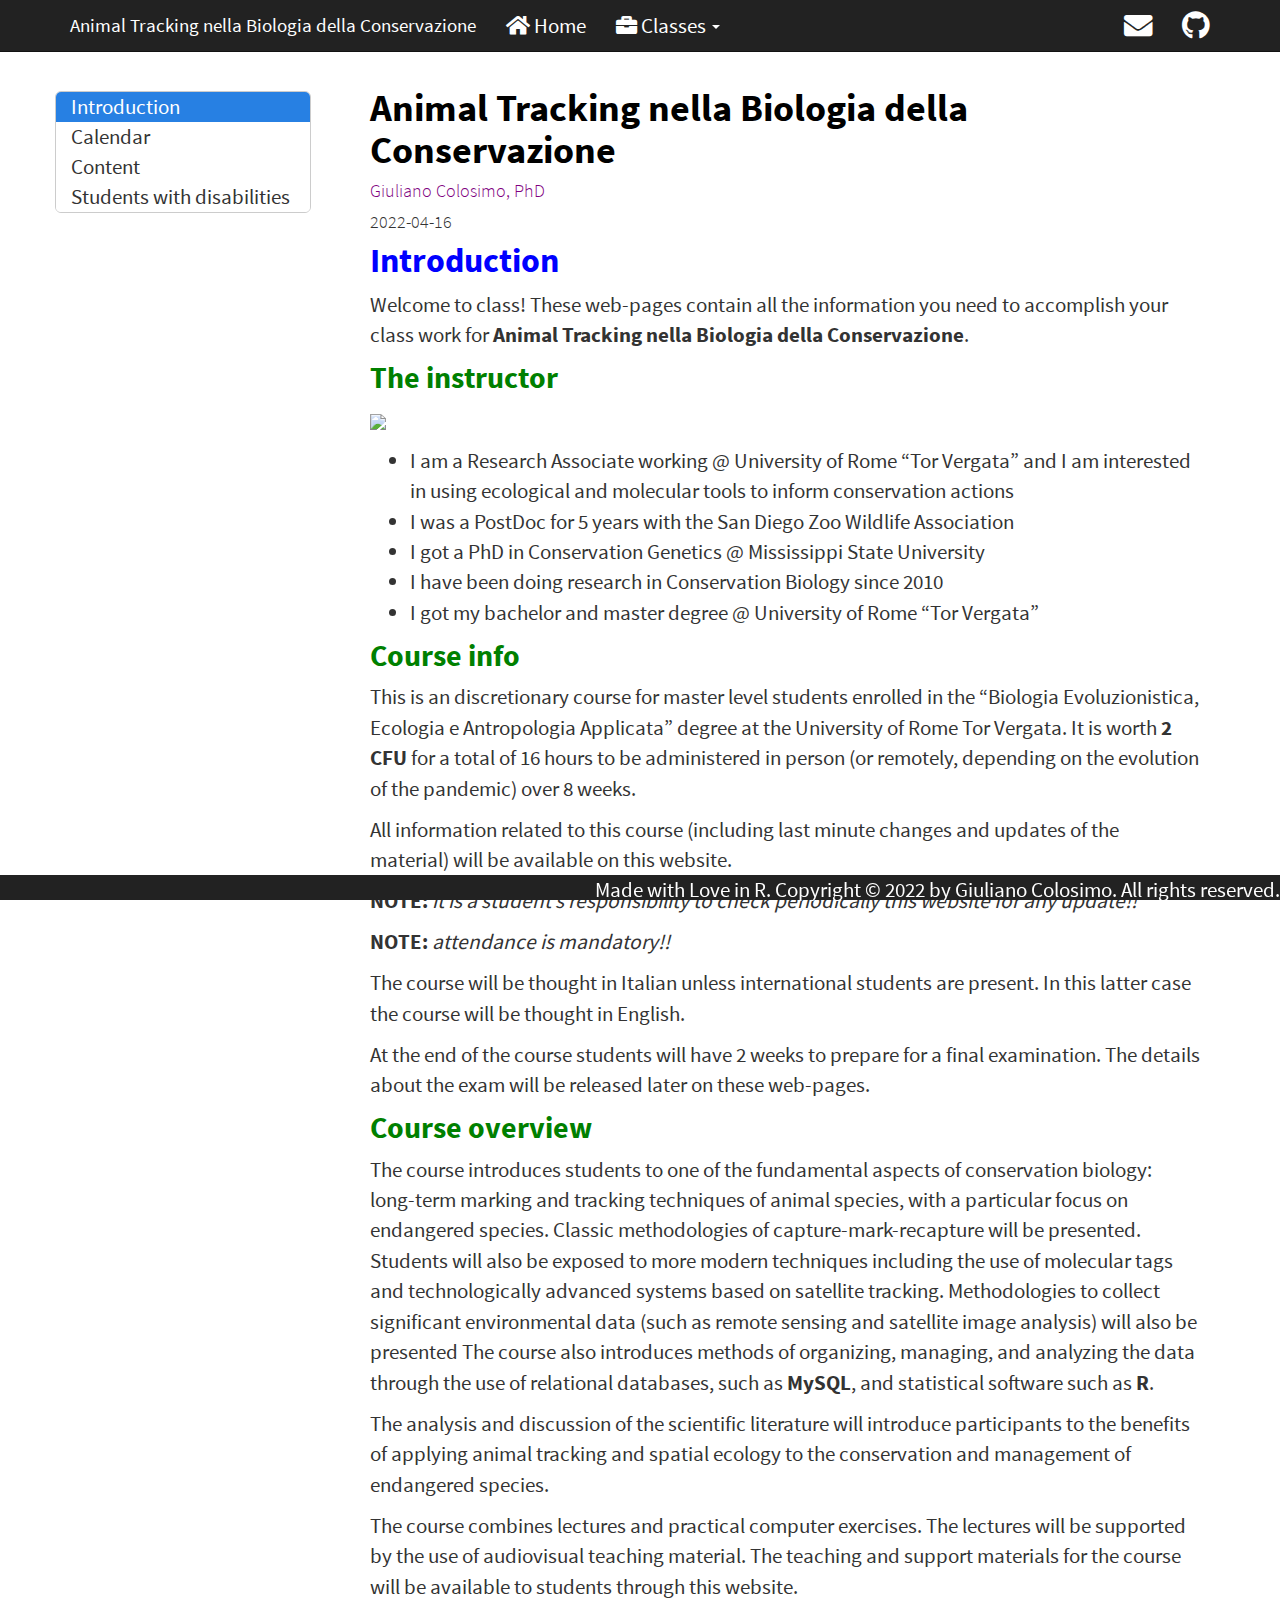
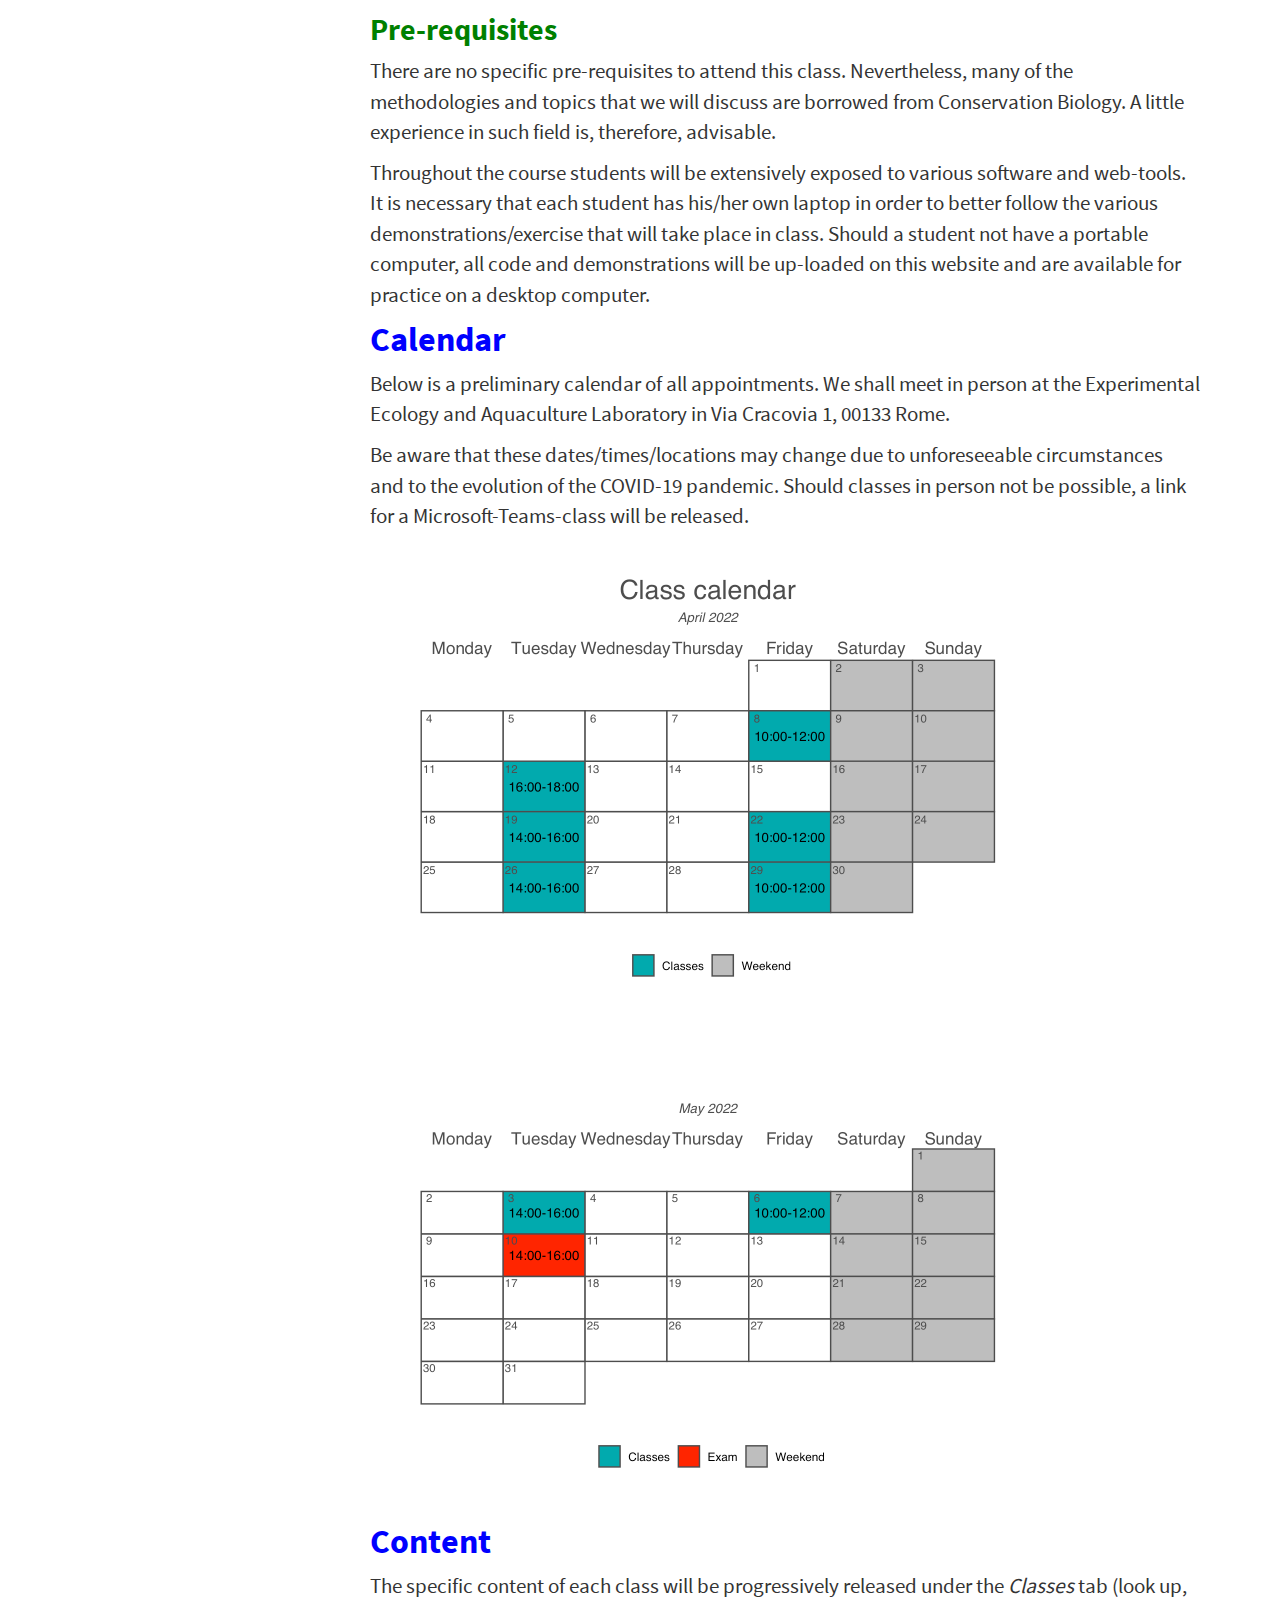
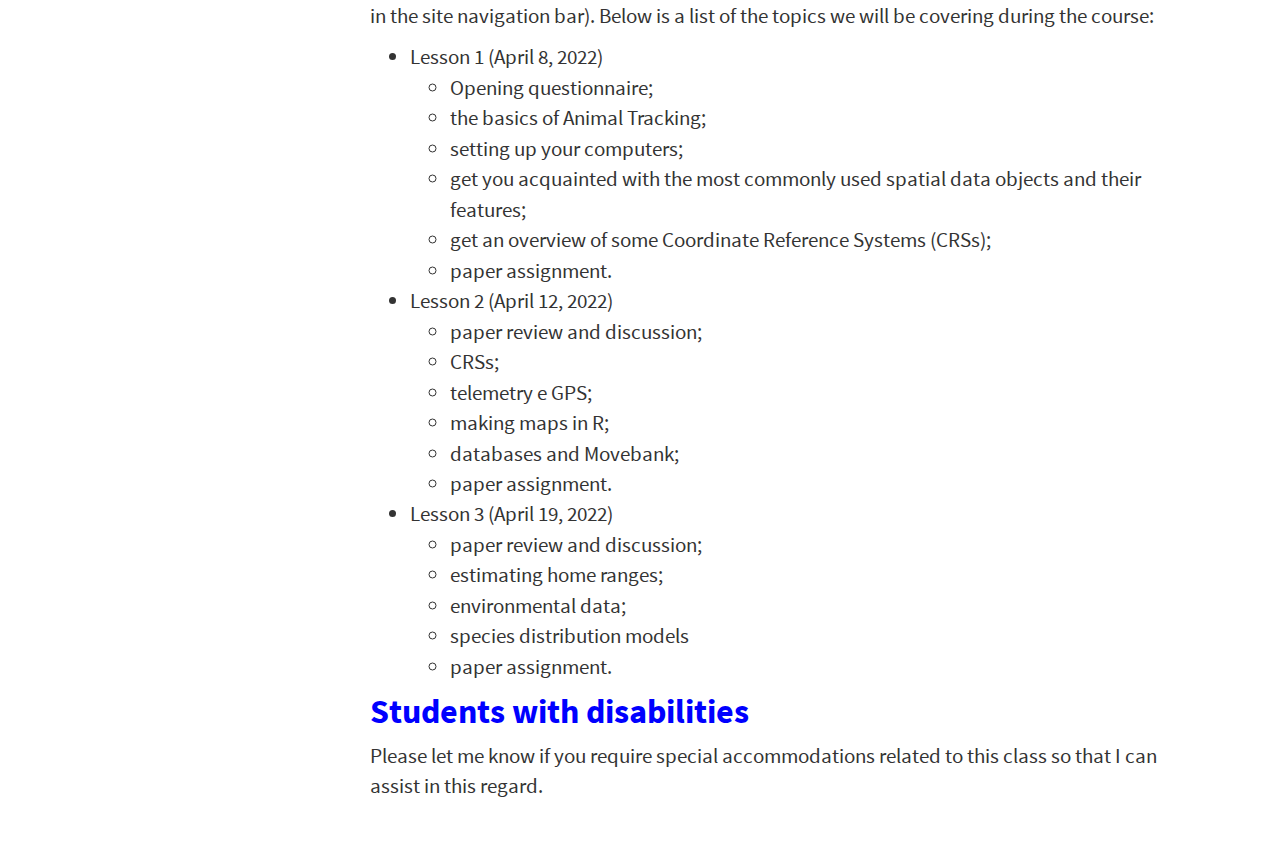
==== index.html @ e9848d5a "hopefully updated calendar" ====
<!DOCTYPE html>

<html>

<head>

<meta charset="utf-8" />
<meta name="generator" content="pandoc" />
<meta http-equiv="X-UA-Compatible" content="IE=EDGE" />


<meta name="author" content="Giuliano Colosimo, PhD" />

<meta name="date" content="2022-04-16" />

<title>Animal Tracking nella Biologia della Conservazione</title>

<script src="site_libs/header-attrs-2.11/header-attrs.js"></script>
<script src="site_libs/jquery-3.6.0/jquery-3.6.0.min.js"></script>
<meta name="viewport" content="width=device-width, initial-scale=1" />
<link href="site_libs/bootstrap-3.3.5/css/cosmo.min.css" rel="stylesheet" />
<script src="site_libs/bootstrap-3.3.5/js/bootstrap.min.js"></script>
<script src="site_libs/bootstrap-3.3.5/shim/html5shiv.min.js"></script>
<script src="site_libs/bootstrap-3.3.5/shim/respond.min.js"></script>
<style>h1 {font-size: 34px;}
       h1.title {font-size: 38px;}
       h2 {font-size: 30px;}
       h3 {font-size: 24px;}
       h4 {font-size: 18px;}
       h5 {font-size: 16px;}
       h6 {font-size: 12px;}
       code {color: inherit; background-color: rgba(0, 0, 0, 0.04);}
       pre:not([class]) { background-color: white }</style>
<script src="site_libs/jqueryui-1.11.4/jquery-ui.min.js"></script>
<link href="site_libs/tocify-1.9.1/jquery.tocify.css" rel="stylesheet" />
<script src="site_libs/tocify-1.9.1/jquery.tocify.js"></script>
<script src="site_libs/navigation-1.1/tabsets.js"></script>
<link href="site_libs/highlightjs-9.12.0/textmate.css" rel="stylesheet" />
<script src="site_libs/highlightjs-9.12.0/highlight.js"></script>
<link href="site_libs/font-awesome-5.1.0/css/all.css" rel="stylesheet" />
<link href="site_libs/font-awesome-5.1.0/css/v4-shims.css" rel="stylesheet" />

<style type="text/css">
  code{white-space: pre-wrap;}
  span.smallcaps{font-variant: small-caps;}
  span.underline{text-decoration: underline;}
  div.column{display: inline-block; vertical-align: top; width: 50%;}
  div.hanging-indent{margin-left: 1.5em; text-indent: -1.5em;}
  ul.task-list{list-style: none;}
    </style>

<style type="text/css">code{white-space: pre;}</style>
<script type="text/javascript">
if (window.hljs) {
  hljs.configure({languages: []});
  hljs.initHighlightingOnLoad();
  if (document.readyState && document.readyState === "complete") {
    window.setTimeout(function() { hljs.initHighlighting(); }, 0);
  }
}
</script>





<link rel="stylesheet" href="styles.css" type="text/css" />



<style type = "text/css">
.main-container {
  max-width: 940px;
  margin-left: auto;
  margin-right: auto;
}
img {
  max-width:100%;
}
.tabbed-pane {
  padding-top: 12px;
}
.html-widget {
  margin-bottom: 20px;
}
button.code-folding-btn:focus {
  outline: none;
}
summary {
  display: list-item;
}
pre code {
  padding: 0;
}
</style>


<style type="text/css">
.dropdown-submenu {
  position: relative;
}
.dropdown-submenu>.dropdown-menu {
  top: 0;
  left: 100%;
  margin-top: -6px;
  margin-left: -1px;
  border-radius: 0 6px 6px 6px;
}
.dropdown-submenu:hover>.dropdown-menu {
  display: block;
}
.dropdown-submenu>a:after {
  display: block;
  content: " ";
  float: right;
  width: 0;
  height: 0;
  border-color: transparent;
  border-style: solid;
  border-width: 5px 0 5px 5px;
  border-left-color: #cccccc;
  margin-top: 5px;
  margin-right: -10px;
}
.dropdown-submenu:hover>a:after {
  border-left-color: #adb5bd;
}
.dropdown-submenu.pull-left {
  float: none;
}
.dropdown-submenu.pull-left>.dropdown-menu {
  left: -100%;
  margin-left: 10px;
  border-radius: 6px 0 6px 6px;
}
</style>

<script type="text/javascript">
// manage active state of menu based on current page
$(document).ready(function () {
  // active menu anchor
  href = window.location.pathname
  href = href.substr(href.lastIndexOf('/') + 1)
  if (href === "")
    href = "index.html";
  var menuAnchor = $('a[href="' + href + '"]');

  // mark it active
  menuAnchor.tab('show');

  // if it's got a parent navbar menu mark it active as well
  menuAnchor.closest('li.dropdown').addClass('active');

  // Navbar adjustments
  var navHeight = $(".navbar").first().height() + 15;
  var style = document.createElement('style');
  var pt = "padding-top: " + navHeight + "px; ";
  var mt = "margin-top: -" + navHeight + "px; ";
  var css = "";
  // offset scroll position for anchor links (for fixed navbar)
  for (var i = 1; i <= 6; i++) {
    css += ".section h" + i + "{ " + pt + mt + "}\n";
  }
  style.innerHTML = "body {" + pt + "padding-bottom: 40px; }\n" + css;
  document.head.appendChild(style);
});
</script>

<!-- tabsets -->

<style type="text/css">
.tabset-dropdown > .nav-tabs {
  display: inline-table;
  max-height: 500px;
  min-height: 44px;
  overflow-y: auto;
  border: 1px solid #ddd;
  border-radius: 4px;
}

.tabset-dropdown > .nav-tabs > li.active:before {
  content: "";
  font-family: 'Glyphicons Halflings';
  display: inline-block;
  padding: 10px;
  border-right: 1px solid #ddd;
}

.tabset-dropdown > .nav-tabs.nav-tabs-open > li.active:before {
  content: "&#xe258;";
  border: none;
}

.tabset-dropdown > .nav-tabs.nav-tabs-open:before {
  content: "";
  font-family: 'Glyphicons Halflings';
  display: inline-block;
  padding: 10px;
  border-right: 1px solid #ddd;
}

.tabset-dropdown > .nav-tabs > li.active {
  display: block;
}

.tabset-dropdown > .nav-tabs > li > a,
.tabset-dropdown > .nav-tabs > li > a:focus,
.tabset-dropdown > .nav-tabs > li > a:hover {
  border: none;
  display: inline-block;
  border-radius: 4px;
  background-color: transparent;
}

.tabset-dropdown > .nav-tabs.nav-tabs-open > li {
  display: block;
  float: none;
}

.tabset-dropdown > .nav-tabs > li {
  display: none;
}
</style>

<!-- code folding -->



<style type="text/css">

#TOC {
  margin: 25px 0px 20px 0px;
}
@media (max-width: 768px) {
#TOC {
  position: relative;
  width: 100%;
}
}

@media print {
.toc-content {
  /* see https://github.com/w3c/csswg-drafts/issues/4434 */
  float: right;
}
}

.toc-content {
  padding-left: 30px;
  padding-right: 40px;
}

div.main-container {
  max-width: 1200px;
}

div.tocify {
  width: 20%;
  max-width: 260px;
  max-height: 85%;
}

@media (min-width: 768px) and (max-width: 991px) {
  div.tocify {
    width: 25%;
  }
}

@media (max-width: 767px) {
  div.tocify {
    width: 100%;
    max-width: none;
  }
}

.tocify ul, .tocify li {
  line-height: 20px;
}

.tocify-subheader .tocify-item {
  font-size: 0.90em;
}

.tocify .list-group-item {
  border-radius: 0px;
}


</style>



</head>

<body>


<div class="container-fluid main-container">


<!-- setup 3col/9col grid for toc_float and main content  -->
<div class="row">
<div class="col-xs-12 col-sm-4 col-md-3">
<div id="TOC" class="tocify">
</div>
</div>

<div class="toc-content col-xs-12 col-sm-8 col-md-9">




<div class="navbar navbar-default  navbar-fixed-top" role="navigation">
  <div class="container">
    <div class="navbar-header">
      <button type="button" class="navbar-toggle collapsed" data-toggle="collapse" data-target="#navbar">
        <span class="icon-bar"></span>
        <span class="icon-bar"></span>
        <span class="icon-bar"></span>
      </button>
      <a class="navbar-brand" href="index.html">Animal Tracking nella Biologia della Conservazione</a>
    </div>
    <div id="navbar" class="navbar-collapse collapse">
      <ul class="nav navbar-nav">
        <li>
  <a href="https://giulianocolosimo.github.io/anmtbc_2022/">
    <span class="fa fa-home"></span>
     
    Home
  </a>
</li>
<li class="dropdown">
  <a href="#" class="dropdown-toggle" data-toggle="dropdown" role="button" aria-expanded="false">
    <span class="fa fa-briefcase"></span>
     
    Classes
     
    <span class="caret"></span>
  </a>
  <ul class="dropdown-menu" role="menu">
    <li>
      <a href="./slides/lesson_1/lesson_1.html">Lesson 1</a>
    </li>
    <li>
      <a href="./slides/lesson_2/lesson_2.html">Lesson 2</a>
    </li>
    <li class="dropdown-header">Lesson 3</li>
  </ul>
</li>
      </ul>
      <ul class="nav navbar-nav navbar-right">
        <li>
  <a href="mailto:&lt;giuliano.colosimo@uniroma2.it&gt;">
    <span class="fa fa-envelope fa-lg"></span>
     
  </a>
</li>
<li>
  <a href="http://github.com/GiulianoColosimo/">
    <span class="fa fa-github fa-lg"></span>
     
  </a>
</li>
      </ul>
    </div><!--/.nav-collapse -->
  </div><!--/.container -->
</div><!--/.navbar -->

<div id="header">



<h1 class="title toc-ignore">Animal Tracking nella Biologia della Conservazione</h1>
<h4 class="author">Giuliano Colosimo, PhD</h4>
<h4 class="date">2022-04-16</h4>

</div>


<div id="introduction" class="section level1">
<h1>Introduction</h1>
<p>Welcome to class! These web-pages contain all the information you need to accomplish your class work for <strong>Animal Tracking nella Biologia della Conservazione</strong>.</p>
<div id="the-instructor" class="section level2">
<h2>The instructor</h2>
<p><img src="figures/0_1_myself.png" /></p>
<ul>
<li>I am a Research Associate working @ University of Rome “Tor Vergata” and I am interested in using ecological and molecular tools to inform conservation actions</li>
<li>I was a PostDoc for 5 years with the San Diego Zoo Wildlife Association</li>
<li>I got a PhD in Conservation Genetics @ Mississippi State University</li>
<li>I have been doing research in Conservation Biology since 2010</li>
<li>I got my bachelor and master degree @ University of Rome “Tor Vergata”</li>
</ul>
</div>
<div id="course-info" class="section level2">
<h2>Course info</h2>
<p>This is an discretionary course for master level students enrolled in the “Biologia Evoluzionistica, Ecologia e Antropologia Applicata” degree at the University of Rome Tor Vergata. It is worth <strong>2 CFU</strong> for a total of 16 hours to be administered in person (or remotely, depending on the evolution of the pandemic) over 8 weeks.</p>
<p>All information related to this course (including last minute changes and updates of the material) will be available on this website.</p>
<p><strong>NOTE:</strong> <em>it is a student’s responsibility to check periodically this website for any update!!</em></p>
<p><strong>NOTE:</strong> <em>attendance is mandatory!!</em></p>
<p>The course will be thought in Italian unless international students are present. In this latter case the course will be thought in English.</p>
<p>At the end of the course students will have 2 weeks to prepare for a final examination. The details about the exam will be released later on these web-pages.</p>
</div>
<div id="course-overview" class="section level2">
<h2>Course overview</h2>
<p>The course introduces students to one of the fundamental aspects of conservation biology: long-term marking and tracking techniques of animal species, with a particular focus on endangered species. Classic methodologies of capture-mark-recapture will be presented. Students will also be exposed to more modern techniques including the use of molecular tags and technologically advanced systems based on satellite tracking. Methodologies to collect significant environmental data (such as remote sensing and satellite image analysis) will also be presented The course also introduces methods of organizing, managing, and analyzing the data through the use of relational databases, such as <strong>MySQL</strong>, and statistical software such as <strong>R</strong>.</p>
<p>The analysis and discussion of the scientific literature will introduce participants to the benefits of applying animal tracking and spatial ecology to the conservation and management of endangered species.</p>
<p>The course combines lectures and practical computer exercises. The lectures will be supported by the use of audiovisual teaching material. The teaching and support materials for the course will be available to students through this website.</p>
</div>
<div id="pre-requisites" class="section level2">
<h2>Pre-requisites</h2>
<p>There are no specific pre-requisites to attend this class. Nevertheless, many of the methodologies and topics that we will discuss are borrowed from Conservation Biology. A little experience in such field is, therefore, advisable.</p>
<p>Throughout the course students will be extensively exposed to various software and web-tools. It is necessary that each student has his/her own laptop in order to better follow the various demonstrations/exercise that will take place in class. Should a student not have a portable computer, all code and demonstrations will be up-loaded on this website and are available for practice on a desktop computer.</p>
</div>
</div>
<div id="calendar" class="section level1">
<h1>Calendar</h1>
<p>Below is a preliminary calendar of all appointments. We shall meet in person at the Experimental Ecology and Aquaculture Laboratory in Via Cracovia 1, 00133 Rome.</p>
<p>Be aware that these dates/times/locations may change due to unforeseeable circumstances and to the evolution of the COVID-19 pandemic. Should classes in person not be possible, a link for a Microsoft-Teams-class will be released.</p>
<p><img src="index_files/figure-html/calendar_1-1.png" width="672" /></p>
<p><img src="index_files/figure-html/calendar_2-1.png" width="672" /></p>
</div>
<div id="content" class="section level1">
<h1>Content</h1>
<p>The specific content of each class will be progressively released under the <em>Classes</em> tab (look up, in the site navigation bar). Below is a list of the topics we will be covering during the course:</p>
<ul>
<li>Lesson 1 (April 8, 2022)
<ul>
<li>Opening questionnaire;</li>
<li>the basics of Animal Tracking;</li>
<li>setting up your computers;</li>
<li>get you acquainted with the most commonly used spatial data objects and their features;</li>
<li>get an overview of some Coordinate Reference Systems (CRSs);</li>
<li>paper assignment.</li>
</ul></li>
<li>Lesson 2 (April 12, 2022)
<ul>
<li>paper review and discussion;</li>
<li>CRSs;</li>
<li>telemetry e GPS;</li>
<li>making maps in R;</li>
<li>databases and Movebank;</li>
<li>paper assignment.</li>
</ul></li>
<li>Lesson 3 (April 19, 2022)
<ul>
<li>paper review and discussion;</li>
<li>estimating home ranges;</li>
<li>environmental data;</li>
<li>species distribution models</li>
<li>paper assignment.</li>
</ul></li>
</ul>
</div>
<div id="students-with-disabilities" class="section level1">
<h1>Students with disabilities</h1>
<p>Please let me know if you require special accommodations related to this class so that I can assist in this regard.</p>
</div>

<div class="footer">
      <p>Made with Love in R. Copyright &copy; 2022 by Giuliano Colosimo. All rights reserved.</p> 
</div>


</div>
</div>

</div>

<script>

// add bootstrap table styles to pandoc tables
function bootstrapStylePandocTables() {
  $('tr.odd').parent('tbody').parent('table').addClass('table table-condensed');
}
$(document).ready(function () {
  bootstrapStylePandocTables();
});


</script>

<!-- tabsets -->

<script>
$(document).ready(function () {
  window.buildTabsets("TOC");
});

$(document).ready(function () {
  $('.tabset-dropdown > .nav-tabs > li').click(function () {
    $(this).parent().toggleClass('nav-tabs-open');
  });
});
</script>

<!-- code folding -->

<script>
$(document).ready(function ()  {

    // temporarily add toc-ignore selector to headers for the consistency with Pandoc
    $('.unlisted.unnumbered').addClass('toc-ignore')

    // move toc-ignore selectors from section div to header
    $('div.section.toc-ignore')
        .removeClass('toc-ignore')
        .children('h1,h2,h3,h4,h5').addClass('toc-ignore');

    // establish options
    var options = {
      selectors: "h1,h2,h3,h4",
      theme: "bootstrap3",
      context: '.toc-content',
      hashGenerator: function (text) {
        return text.replace(/[.\\/?&!#<>]/g, '').replace(/\s/g, '_');
      },
      ignoreSelector: ".toc-ignore",
      scrollTo: 0
    };
    options.showAndHide = true;
    options.smoothScroll = true;

    // tocify
    var toc = $("#TOC").tocify(options).data("toc-tocify");
});
</script>

<!-- dynamically load mathjax for compatibility with self-contained -->
<script>
  (function () {
    var script = document.createElement("script");
    script.type = "text/javascript";
    script.src  = "https://mathjax.rstudio.com/latest/MathJax.js?config=TeX-AMS-MML_HTMLorMML";
    document.getElementsByTagName("head")[0].appendChild(script);
  })();
</script>

</body>
</html>
---- site_libs/bootstrap-3.3.5/css/cosmo.min.css ----
@font-face {
  font-family: 'Source Sans Pro';
  font-style: normal;
  font-weight: 300;
  src: url(fonts/SourceSansProLight.ttf) format('truetype');
}
@font-face {
  font-family: 'Source Sans Pro';
  font-style: normal;
  font-weight: 400;
  src: url(fonts/SourceSansPro.ttf) format('truetype');
}
@font-face {
  font-family: 'Source Sans Pro';
  font-style: normal;
  font-weight: 700;
  src: url(fonts/SourceSansProBold.ttf) format('truetype');
}

/*!
 * bootswatch v3.3.6
 * Homepage: http://bootswatch.com
 * Copyright 2012-2015 Thomas Park
 * Licensed under MIT
 * Based on Bootstrap
*//*!
 * Bootstrap v3.3.6 (http://getbootstrap.com)
 * Copyright 2011-2015 Twitter, Inc.
 * Licensed under MIT (https://github.com/twbs/bootstrap/blob/master/LICENSE)
 *//*! normalize.css v3.0.3 | MIT License | github.com/necolas/normalize.css */html{font-family:sans-serif;-ms-text-size-adjust:100%;-webkit-text-size-adjust:100%}body{margin:0}article,aside,details,figcaption,figure,footer,header,hgroup,main,menu,nav,section,summary{display:block}audio,canvas,progress,video{display:inline-block;vertical-align:baseline}audio:not([controls]){display:none;height:0}[hidden],template{display:none}a{background-color:transparent}a:active,a:hover{outline:0}abbr[title]{border-bottom:1px dotted}b,strong{font-weight:bold}dfn{font-style:italic}h1{font-size:2em;margin:0.67em 0}mark{background:#ff0;color:#000}small{font-size:80%}sub,sup{font-size:75%;line-height:0;position:relative;vertical-align:baseline}sup{top:-0.5em}sub{bottom:-0.25em}img{border:0}svg:not(:root){overflow:hidden}figure{margin:1em 40px}hr{-webkit-box-sizing:content-box;-moz-box-sizing:content-box;box-sizing:content-box;height:0}pre{overflow:auto}code,kbd,pre,samp{font-family:monospace, monospace;font-size:1em}button,input,optgroup,select,textarea{color:inherit;font:inherit;margin:0}button{overflow:visible}button,select{text-transform:none}button,html input[type="button"],input[type="reset"],input[type="submit"]{-webkit-appearance:button;cursor:pointer}button[disabled],html input[disabled]{cursor:default}button::-moz-focus-inner,input::-moz-focus-inner{border:0;padding:0}input{line-height:normal}input[type="checkbox"],input[type="radio"]{-webkit-box-sizing:border-box;-moz-box-sizing:border-box;box-sizing:border-box;padding:0}input[type="number"]::-webkit-inner-spin-button,input[type="number"]::-webkit-outer-spin-button{height:auto}input[type="search"]{-webkit-appearance:textfield;-webkit-box-sizing:content-box;-moz-box-sizing:content-box;box-sizing:content-box}input[type="search"]::-webkit-search-cancel-button,input[type="search"]::-webkit-search-decoration{-webkit-appearance:none}fieldset{border:1px solid #c0c0c0;margin:0 2px;padding:0.35em 0.625em 0.75em}legend{border:0;padding:0}textarea{overflow:auto}optgroup{font-weight:bold}table{border-collapse:collapse;border-spacing:0}td,th{padding:0}/*! Source: https://github.com/h5bp/html5-boilerplate/blob/master/src/css/main.css */@media print{*,*:before,*:after{background:transparent !important;color:#000 !important;-webkit-box-shadow:none !important;box-shadow:none !important;text-shadow:none !important}a,a:visited{text-decoration:underline}a[href]:after{content:" (" attr(href) ")"}abbr[title]:after{content:" (" attr(title) ")"}a[href^="#"]:after,a[href^="javascript:"]:after{content:""}pre,blockquote{border:1px solid #999;page-break-inside:avoid}thead{display:table-header-group}tr,img{page-break-inside:avoid}img{max-width:100% !important}p,h2,h3{orphans:3;widows:3}h2,h3{page-break-after:avoid}.navbar{display:none}.btn>.caret,.dropup>.btn>.caret{border-top-color:#000 !important}.label{border:1px solid #000}.table{border-collapse:collapse !important}.table td,.table th{background-color:#fff !important}.table-bordered th,.table-bordered td{border:1px solid #ddd !important}}@font-face{font-family:'Glyphicons Halflings';src:url('../fonts/glyphicons-halflings-regular.eot');src:url('../fonts/glyphicons-halflings-regular.eot?#iefix') format('embedded-opentype'),url('../fonts/glyphicons-halflings-regular.woff') format('woff'),url('../fonts/glyphicons-halflings-regular.ttf') format('truetype'),url('../fonts/glyphicons-halflings-regular.svg#glyphicons_halflingsregular') format('svg')}.glyphicon{position:relative;top:1px;display:inline-block;font-family:'Glyphicons Halflings';font-style:normal;font-weight:normal;line-height:1;-webkit-font-smoothing:antialiased;-moz-osx-font-smoothing:grayscale}.glyphicon-asterisk:before{content:"\002a"}.glyphicon-plus:before{content:"\002b"}.glyphicon-euro:before,.glyphicon-eur:before{content:"\20ac"}.glyphicon-minus:before{content:"\2212"}.glyphicon-cloud:before{content:"\2601"}.glyphicon-envelope:before{content:"\2709"}.glyphicon-pencil:before{content:"\270f"}.glyphicon-glass:before{content:"\e001"}.glyphicon-music:before{content:"\e002"}.glyphicon-search:before{content:"\e003"}.glyphicon-heart:before{content:"\e005"}.glyphicon-star:before{content:"\e006"}.glyphicon-star-empty:before{content:"\e007"}.glyphicon-user:before{content:"\e008"}.glyphicon-film:before{content:"\e009"}.glyphicon-th-large:before{content:"\e010"}.glyphicon-th:before{content:"\e011"}.glyphicon-th-list:before{content:"\e012"}.glyphicon-ok:before{content:"\e013"}.glyphicon-remove:before{content:"\e014"}.glyphicon-zoom-in:before{content:"\e015"}.glyphicon-zoom-out:before{content:"\e016"}.glyphicon-off:before{content:"\e017"}.glyphicon-signal:before{content:"\e018"}.glyphicon-cog:before{content:"\e019"}.glyphicon-trash:before{content:"\e020"}.glyphicon-home:before{content:"\e021"}.glyphicon-file:before{content:"\e022"}.glyphicon-time:before{content:"\e023"}.glyphicon-road:before{content:"\e024"}.glyphicon-download-alt:before{content:"\e025"}.glyphicon-download:before{content:"\e026"}.glyphicon-upload:before{content:"\e027"}.glyphicon-inbox:before{content:"\e028"}.glyphicon-play-circle:before{content:"\e029"}.glyphicon-repeat:before{content:"\e030"}.glyphicon-refresh:before{content:"\e031"}.glyphicon-list-alt:before{content:"\e032"}.glyphicon-lock:before{content:"\e033"}.glyphicon-flag:before{content:"\e034"}.glyphicon-headphones:before{content:"\e035"}.glyphicon-volume-off:before{content:"\e036"}.glyphicon-volume-down:before{content:"\e037"}.glyphicon-volume-up:before{content:"\e038"}.glyphicon-qrcode:before{content:"\e039"}.glyphicon-barcode:before{content:"\e040"}.glyphicon-tag:before{content:"\e041"}.glyphicon-tags:before{content:"\e042"}.glyphicon-book:before{content:"\e043"}.glyphicon-bookmark:before{content:"\e044"}.glyphicon-print:before{content:"\e045"}.glyphicon-camera:before{content:"\e046"}.glyphicon-font:before{content:"\e047"}.glyphicon-bold:before{content:"\e048"}.glyphicon-italic:before{content:"\e049"}.glyphicon-text-height:before{content:"\e050"}.glyphicon-text-width:before{content:"\e051"}.glyphicon-align-left:before{content:"\e052"}.glyphicon-align-center:before{content:"\e053"}.glyphicon-align-right:before{content:"\e054"}.glyphicon-align-justify:before{content:"\e055"}.glyphicon-list:before{content:"\e056"}.glyphicon-indent-left:before{content:"\e057"}.glyphicon-indent-right:before{content:"\e058"}.glyphicon-facetime-video:before{content:"\e059"}.glyphicon-picture:before{content:"\e060"}.glyphicon-map-marker:before{content:"\e062"}.glyphicon-adjust:before{content:"\e063"}.glyphicon-tint:before{content:"\e064"}.glyphicon-edit:before{content:"\e065"}.glyphicon-share:before{content:"\e066"}.glyphicon-check:before{content:"\e067"}.glyphicon-move:before{content:"\e068"}.glyphicon-step-backward:before{content:"\e069"}.glyphicon-fast-backward:before{content:"\e070"}.glyphicon-backward:before{content:"\e071"}.glyphicon-play:before{content:"\e072"}.glyphicon-pause:before{content:"\e073"}.glyphicon-stop:before{content:"\e074"}.glyphicon-forward:before{content:"\e075"}.glyphicon-fast-forward:before{content:"\e076"}.glyphicon-step-forward:before{content:"\e077"}.glyphicon-eject:before{content:"\e078"}.glyphicon-chevron-left:before{content:"\e079"}.glyphicon-chevron-right:before{content:"\e080"}.glyphicon-plus-sign:before{content:"\e081"}.glyphicon-minus-sign:before{content:"\e082"}.glyphicon-remove-sign:before{content:"\e083"}.glyphicon-ok-sign:before{content:"\e084"}.glyphicon-question-sign:before{content:"\e085"}.glyphicon-info-sign:before{content:"\e086"}.glyphicon-screenshot:before{content:"\e087"}.glyphicon-remove-circle:before{content:"\e088"}.glyphicon-ok-circle:before{content:"\e089"}.glyphicon-ban-circle:before{content:"\e090"}.glyphicon-arrow-left:before{content:"\e091"}.glyphicon-arrow-right:before{content:"\e092"}.glyphicon-arrow-up:before{content:"\e093"}.glyphicon-arrow-down:before{content:"\e094"}.glyphicon-share-alt:before{content:"\e095"}.glyphicon-resize-full:before{content:"\e096"}.glyphicon-resize-small:before{content:"\e097"}.glyphicon-exclamation-sign:before{content:"\e101"}.glyphicon-gift:before{content:"\e102"}.glyphicon-leaf:before{content:"\e103"}.glyphicon-fire:before{content:"\e104"}.glyphicon-eye-open:before{content:"\e105"}.glyphicon-eye-close:before{content:"\e106"}.glyphicon-warning-sign:before{content:"\e107"}.glyphicon-plane:before{content:"\e108"}.glyphicon-calendar:before{content:"\e109"}.glyphicon-random:before{content:"\e110"}.glyphicon-comment:before{content:"\e111"}.glyphicon-magnet:before{content:"\e112"}.glyphicon-chevron-up:before{content:"\e113"}.glyphicon-chevron-down:before{content:"\e114"}.glyphicon-retweet:before{content:"\e115"}.glyphicon-shopping-cart:before{content:"\e116"}.glyphicon-folder-close:before{content:"\e117"}.glyphicon-folder-open:before{content:"\e118"}.glyphicon-resize-vertical:before{content:"\e119"}.glyphicon-resize-horizontal:before{content:"\e120"}.glyphicon-hdd:before{content:"\e121"}.glyphicon-bullhorn:before{content:"\e122"}.glyphicon-bell:before{content:"\e123"}.glyphicon-certificate:before{content:"\e124"}.glyphicon-thumbs-up:before{content:"\e125"}.glyphicon-thumbs-down:before{content:"\e126"}.glyphicon-hand-right:before{content:"\e127"}.glyphicon-hand-left:before{content:"\e128"}.glyphicon-hand-up:before{content:"\e129"}.glyphicon-hand-down:before{content:"\e130"}.glyphicon-circle-arrow-right:before{content:"\e131"}.glyphicon-circle-arrow-left:before{content:"\e132"}.glyphicon-circle-arrow-up:before{content:"\e133"}.glyphicon-circle-arrow-down:before{content:"\e134"}.glyphicon-globe:before{content:"\e135"}.glyphicon-wrench:before{content:"\e136"}.glyphicon-tasks:before{content:"\e137"}.glyphicon-filter:before{content:"\e138"}.glyphicon-briefcase:before{content:"\e139"}.glyphicon-fullscreen:before{content:"\e140"}.glyphicon-dashboard:before{content:"\e141"}.glyphicon-paperclip:before{content:"\e142"}.glyphicon-heart-empty:before{content:"\e143"}.glyphicon-link:before{content:"\e144"}.glyphicon-phone:before{content:"\e145"}.glyphicon-pushpin:before{content:"\e146"}.glyphicon-usd:before{content:"\e148"}.glyphicon-gbp:before{content:"\e149"}.glyphicon-sort:before{content:"\e150"}.glyphicon-sort-by-alphabet:before{content:"\e151"}.glyphicon-sort-by-alphabet-alt:before{content:"\e152"}.glyphicon-sort-by-order:before{content:"\e153"}.glyphicon-sort-by-order-alt:before{content:"\e154"}.glyphicon-sort-by-attributes:before{content:"\e155"}.glyphicon-sort-by-attributes-alt:before{content:"\e156"}.glyphicon-unchecked:before{content:"\e157"}.glyphicon-expand:before{content:"\e158"}.glyphicon-collapse-down:before{content:"\e159"}.glyphicon-collapse-up:before{content:"\e160"}.glyphicon-log-in:before{content:"\e161"}.glyphicon-flash:before{content:"\e162"}.glyphicon-log-out:before{content:"\e163"}.glyphicon-new-window:before{content:"\e164"}.glyphicon-record:before{content:"\e165"}.glyphicon-save:before{content:"\e166"}.glyphicon-open:before{content:"\e167"}.glyphicon-saved:before{content:"\e168"}.glyphicon-import:before{content:"\e169"}.glyphicon-export:before{content:"\e170"}.glyphicon-send:before{content:"\e171"}.glyphicon-floppy-disk:before{content:"\e172"}.glyphicon-floppy-saved:before{content:"\e173"}.glyphicon-floppy-remove:before{content:"\e174"}.glyphicon-floppy-save:before{content:"\e175"}.glyphicon-floppy-open:before{content:"\e176"}.glyphicon-credit-card:before{content:"\e177"}.glyphicon-transfer:before{content:"\e178"}.glyphicon-cutlery:before{content:"\e179"}.glyphicon-header:before{content:"\e180"}.glyphicon-compressed:before{content:"\e181"}.glyphicon-earphone:before{content:"\e182"}.glyphicon-phone-alt:before{content:"\e183"}.glyphicon-tower:before{content:"\e184"}.glyphicon-stats:before{content:"\e185"}.glyphicon-sd-video:before{content:"\e186"}.glyphicon-hd-video:before{content:"\e187"}.glyphicon-subtitles:before{content:"\e188"}.glyphicon-sound-stereo:before{content:"\e189"}.glyphicon-sound-dolby:before{content:"\e190"}.glyphicon-sound-5-1:before{content:"\e191"}.glyphicon-sound-6-1:before{content:"\e192"}.glyphicon-sound-7-1:before{content:"\e193"}.glyphicon-copyright-mark:before{content:"\e194"}.glyphicon-registration-mark:before{content:"\e195"}.glyphicon-cloud-download:before{content:"\e197"}.glyphicon-cloud-upload:before{content:"\e198"}.glyphicon-tree-conifer:before{content:"\e199"}.glyphicon-tree-deciduous:before{content:"\e200"}.glyphicon-cd:before{content:"\e201"}.glyphicon-save-file:before{content:"\e202"}.glyphicon-open-file:before{content:"\e203"}.glyphicon-level-up:before{content:"\e204"}.glyphicon-copy:before{content:"\e205"}.glyphicon-paste:before{content:"\e206"}.glyphicon-alert:before{content:"\e209"}.glyphicon-equalizer:before{content:"\e210"}.glyphicon-king:before{content:"\e211"}.glyphicon-queen:before{content:"\e212"}.glyphicon-pawn:before{content:"\e213"}.glyphicon-bishop:before{content:"\e214"}.glyphicon-knight:before{content:"\e215"}.glyphicon-baby-formula:before{content:"\e216"}.glyphicon-tent:before{content:"\26fa"}.glyphicon-blackboard:before{content:"\e218"}.glyphicon-bed:before{content:"\e219"}.glyphicon-apple:before{content:"\f8ff"}.glyphicon-erase:before{content:"\e221"}.glyphicon-hourglass:before{content:"\231b"}.glyphicon-lamp:before{content:"\e223"}.glyphicon-duplicate:before{content:"\e224"}.glyphicon-piggy-bank:before{content:"\e225"}.glyphicon-scissors:before{content:"\e226"}.glyphicon-bitcoin:before{content:"\e227"}.glyphicon-btc:before{content:"\e227"}.glyphicon-xbt:before{content:"\e227"}.glyphicon-yen:before{content:"\00a5"}.glyphicon-jpy:before{content:"\00a5"}.glyphicon-ruble:before{content:"\20bd"}.glyphicon-rub:before{content:"\20bd"}.glyphicon-scale:before{content:"\e230"}.glyphicon-ice-lolly:before{content:"\e231"}.glyphicon-ice-lolly-tasted:before{content:"\e232"}.glyphicon-education:before{content:"\e233"}.glyphicon-option-horizontal:before{content:"\e234"}.glyphicon-option-vertical:before{content:"\e235"}.glyphicon-menu-hamburger:before{content:"\e236"}.glyphicon-modal-window:before{content:"\e237"}.glyphicon-oil:before{content:"\e238"}.glyphicon-grain:before{content:"\e239"}.glyphicon-sunglasses:before{content:"\e240"}.glyphicon-text-size:before{content:"\e241"}.glyphicon-text-color:before{content:"\e242"}.glyphicon-text-background:before{content:"\e243"}.glyphicon-object-align-top:before{content:"\e244"}.glyphicon-object-align-bottom:before{content:"\e245"}.glyphicon-object-align-horizontal:before{content:"\e246"}.glyphicon-object-align-left:before{content:"\e247"}.glyphicon-object-align-vertical:before{content:"\e248"}.glyphicon-object-align-right:before{content:"\e249"}.glyphicon-triangle-right:before{content:"\e250"}.glyphicon-triangle-left:before{content:"\e251"}.glyphicon-triangle-bottom:before{content:"\e252"}.glyphicon-triangle-top:before{content:"\e253"}.glyphicon-console:before{content:"\e254"}.glyphicon-superscript:before{content:"\e255"}.glyphicon-subscript:before{content:"\e256"}.glyphicon-menu-left:before{content:"\e257"}.glyphicon-menu-right:before{content:"\e258"}.glyphicon-menu-down:before{content:"\e259"}.glyphicon-menu-up:before{content:"\e260"}*{-webkit-box-sizing:border-box;-moz-box-sizing:border-box;box-sizing:border-box}*:before,*:after{-webkit-box-sizing:border-box;-moz-box-sizing:border-box;box-sizing:border-box}html{font-size:10px;-webkit-tap-highlight-color:rgba(0,0,0,0)}body{font-family:"Source Sans Pro",Calibri,Candara,Arial,sans-serif;font-size:15px;line-height:1.42857143;color:#333333;background-color:#ffffff}input,button,select,textarea{font-family:inherit;font-size:inherit;line-height:inherit}a{color:#2780e3;text-decoration:none}a:hover,a:focus{color:#165ba8;text-decoration:underline}a:focus{outline:thin dotted;outline:5px auto -webkit-focus-ring-color;outline-offset:-2px}figure{margin:0}img{vertical-align:middle}.img-responsive,.thumbnail>img,.thumbnail a>img,.carousel-inner>.item>img,.carousel-inner>.item>a>img{display:block;max-width:100%;height:auto}.img-rounded{border-radius:0}.img-thumbnail{padding:4px;line-height:1.42857143;background-color:#ffffff;border:1px solid #dddddd;border-radius:0;-webkit-transition:all .2s ease-in-out;-o-transition:all .2s ease-in-out;transition:all .2s ease-in-out;display:inline-block;max-width:100%;height:auto}.img-circle{border-radius:50%}hr{margin-top:21px;margin-bottom:21px;border:0;border-top:1px solid #e6e6e6}.sr-only{position:absolute;width:1px;height:1px;margin:-1px;padding:0;overflow:hidden;clip:rect(0, 0, 0, 0);border:0}.sr-only-focusable:active,.sr-only-focusable:focus{position:static;width:auto;height:auto;margin:0;overflow:visible;clip:auto}[role="button"]{cursor:pointer}h1,h2,h3,h4,h5,h6,.h1,.h2,.h3,.h4,.h5,.h6{font-family:"Source Sans Pro",Calibri,Candara,Arial,sans-serif;font-weight:300;line-height:1.1;color:inherit}h1 small,h2 small,h3 small,h4 small,h5 small,h6 small,.h1 small,.h2 small,.h3 small,.h4 small,.h5 small,.h6 small,h1 .small,h2 .small,h3 .small,h4 .small,h5 .small,h6 .small,.h1 .small,.h2 .small,.h3 .small,.h4 .small,.h5 .small,.h6 .small{font-weight:normal;line-height:1;color:#999999}h1,.h1,h2,.h2,h3,.h3{margin-top:21px;margin-bottom:10.5px}h1 small,.h1 small,h2 small,.h2 small,h3 small,.h3 small,h1 .small,.h1 .small,h2 .small,.h2 .small,h3 .small,.h3 .small{font-size:65%}h4,.h4,h5,.h5,h6,.h6{margin-top:10.5px;margin-bottom:10.5px}h4 small,.h4 small,h5 small,.h5 small,h6 small,.h6 small,h4 .small,.h4 .small,h5 .small,.h5 .small,h6 .small,.h6 .small{font-size:75%}h1,.h1{font-size:39px}h2,.h2{font-size:32px}h3,.h3{font-size:26px}h4,.h4{font-size:19px}h5,.h5{font-size:15px}h6,.h6{font-size:13px}p{margin:0 0 10.5px}.lead{margin-bottom:21px;font-size:17px;font-weight:300;line-height:1.4}@media (min-width:768px){.lead{font-size:22.5px}}small,.small{font-size:86%}mark,.mark{background-color:#ff7518;padding:.2em}.text-left{text-align:left}.text-right{text-align:right}.text-center{text-align:center}.text-justify{text-align:justify}.text-nowrap{white-space:nowrap}.text-lowercase{text-transform:lowercase}.text-uppercase{text-transform:uppercase}.text-capitalize{text-transform:capitalize}.text-muted{color:#999999}.text-primary{color:#2780e3}a.text-primary:hover,a.text-primary:focus{color:#1967be}.text-success{color:#ffffff}a.text-success:hover,a.text-success:focus{color:#e6e6e6}.text-info{color:#ffffff}a.text-info:hover,a.text-info:focus{color:#e6e6e6}.text-warning{color:#ffffff}a.text-warning:hover,a.text-warning:focus{color:#e6e6e6}.text-danger{color:#ffffff}a.text-danger:hover,a.text-danger:focus{color:#e6e6e6}.bg-primary{color:#fff;background-color:#2780e3}a.bg-primary:hover,a.bg-primary:focus{background-color:#1967be}.bg-success{background-color:#3fb618}a.bg-success:hover,a.bg-success:focus{background-color:#2f8912}.bg-info{background-color:#9954bb}a.bg-info:hover,a.bg-info:focus{background-color:#7e3f9d}.bg-warning{background-color:#ff7518}a.bg-warning:hover,a.bg-warning:focus{background-color:#e45c00}.bg-danger{background-color:#ff0039}a.bg-danger:hover,a.bg-danger:focus{background-color:#cc002e}.page-header{padding-bottom:9.5px;margin:42px 0 21px;border-bottom:1px solid #e6e6e6}ul,ol{margin-top:0;margin-bottom:10.5px}ul ul,ol ul,ul ol,ol ol{margin-bottom:0}.list-unstyled{padding-left:0;list-style:none}.list-inline{padding-left:0;list-style:none;margin-left:-5px}.list-inline>li{display:inline-block;padding-left:5px;padding-right:5px}dl{margin-top:0;margin-bottom:21px}dt,dd{line-height:1.42857143}dt{font-weight:bold}dd{margin-left:0}@media (min-width:768px){.dl-horizontal dt{float:left;width:160px;clear:left;text-align:right;overflow:hidden;text-overflow:ellipsis;white-space:nowrap}.dl-horizontal dd{margin-left:180px}}abbr[title],abbr[data-original-title]{cursor:help;border-bottom:1px dotted #999999}.initialism{font-size:90%;text-transform:uppercase}blockquote{padding:10.5px 21px;margin:0 0 21px;font-size:18.75px;border-left:5px solid #e6e6e6}blockquote p:last-child,blockquote ul:last-child,blockquote ol:last-child{margin-bottom:0}blockquote footer,blockquote small,blockquote .small{display:block;font-size:80%;line-height:1.42857143;color:#999999}blockquote footer:before,blockquote small:before,blockquote .small:before{content:'\2014 \00A0'}.blockquote-reverse,blockquote.pull-right{padding-right:15px;padding-left:0;border-right:5px solid #e6e6e6;border-left:0;text-align:right}.blockquote-reverse footer:before,blockquote.pull-right footer:before,.blockquote-reverse small:before,blockquote.pull-right small:before,.blockquote-reverse .small:before,blockquote.pull-right .small:before{content:''}.blockquote-reverse footer:after,blockquote.pull-right footer:after,.blockquote-reverse small:after,blockquote.pull-right small:after,.blockquote-reverse .small:after,blockquote.pull-right .small:after{content:'\00A0 \2014'}address{margin-bottom:21px;font-style:normal;line-height:1.42857143}code,kbd,pre,samp{font-family:monospace}code{padding:2px 4px;font-size:90%;color:#c7254e;background-color:#f9f2f4;border-radius:0}kbd{padding:2px 4px;font-size:90%;color:#ffffff;background-color:#333333;border-radius:0;-webkit-box-shadow:inset 0 -1px 0 rgba(0,0,0,0.25);box-shadow:inset 0 -1px 0 rgba(0,0,0,0.25)}kbd kbd{padding:0;font-size:100%;font-weight:bold;-webkit-box-shadow:none;box-shadow:none}pre{display:block;padding:10px;margin:0 0 10.5px;font-size:14px;line-height:1.42857143;word-break:break-all;word-wrap:break-word;color:#333333;background-color:#f5f5f5;border:1px solid #cccccc;border-radius:0}pre code{padding:0;font-size:inherit;color:inherit;white-space:pre-wrap;background-color:transparent;border-radius:0}.pre-scrollable{max-height:340px;overflow-y:scroll}.container{margin-right:auto;margin-left:auto;padding-left:15px;padding-right:15px}@media (min-width:768px){.container{width:750px}}@media (min-width:992px){.container{width:970px}}@media (min-width:1200px){.container{width:1170px}}.container-fluid{margin-right:auto;margin-left:auto;padding-left:15px;padding-right:15px}.row{margin-left:-15px;margin-right:-15px}.col-xs-1,.col-sm-1,.col-md-1,.col-lg-1,.col-xs-2,.col-sm-2,.col-md-2,.col-lg-2,.col-xs-3,.col-sm-3,.col-md-3,.col-lg-3,.col-xs-4,.col-sm-4,.col-md-4,.col-lg-4,.col-xs-5,.col-sm-5,.col-md-5,.col-lg-5,.col-xs-6,.col-sm-6,.col-md-6,.col-lg-6,.col-xs-7,.col-sm-7,.col-md-7,.col-lg-7,.col-xs-8,.col-sm-8,.col-md-8,.col-lg-8,.col-xs-9,.col-sm-9,.col-md-9,.col-lg-9,.col-xs-10,.col-sm-10,.col-md-10,.col-lg-10,.col-xs-11,.col-sm-11,.col-md-11,.col-lg-11,.col-xs-12,.col-sm-12,.col-md-12,.col-lg-12{position:relative;min-height:1px;padding-left:15px;padding-right:15px}.col-xs-1,.col-xs-2,.col-xs-3,.col-xs-4,.col-xs-5,.col-xs-6,.col-xs-7,.col-xs-8,.col-xs-9,.col-xs-10,.col-xs-11,.col-xs-12{float:left}.col-xs-12{width:100%}.col-xs-11{width:91.66666667%}.col-xs-10{width:83.33333333%}.col-xs-9{width:75%}.col-xs-8{width:66.66666667%}.col-xs-7{width:58.33333333%}.col-xs-6{width:50%}.col-xs-5{width:41.66666667%}.col-xs-4{width:33.33333333%}.col-xs-3{width:25%}.col-xs-2{width:16.66666667%}.col-xs-1{width:8.33333333%}.col-xs-pull-12{right:100%}.col-xs-pull-11{right:91.66666667%}.col-xs-pull-10{right:83.33333333%}.col-xs-pull-9{right:75%}.col-xs-pull-8{right:66.66666667%}.col-xs-pull-7{right:58.33333333%}.col-xs-pull-6{right:50%}.col-xs-pull-5{right:41.66666667%}.col-xs-pull-4{right:33.33333333%}.col-xs-pull-3{right:25%}.col-xs-pull-2{right:16.66666667%}.col-xs-pull-1{right:8.33333333%}.col-xs-pull-0{right:auto}.col-xs-push-12{left:100%}.col-xs-push-11{left:91.66666667%}.col-xs-push-10{left:83.33333333%}.col-xs-push-9{left:75%}.col-xs-push-8{left:66.66666667%}.col-xs-push-7{left:58.33333333%}.col-xs-push-6{left:50%}.col-xs-push-5{left:41.66666667%}.col-xs-push-4{left:33.33333333%}.col-xs-push-3{left:25%}.col-xs-push-2{left:16.66666667%}.col-xs-push-1{left:8.33333333%}.col-xs-push-0{left:auto}.col-xs-offset-12{margin-left:100%}.col-xs-offset-11{margin-left:91.66666667%}.col-xs-offset-10{margin-left:83.33333333%}.col-xs-offset-9{margin-left:75%}.col-xs-offset-8{margin-left:66.66666667%}.col-xs-offset-7{margin-left:58.33333333%}.col-xs-offset-6{margin-left:50%}.col-xs-offset-5{margin-left:41.66666667%}.col-xs-offset-4{margin-left:33.33333333%}.col-xs-offset-3{margin-left:25%}.col-xs-offset-2{margin-left:16.66666667%}.col-xs-offset-1{margin-left:8.33333333%}.col-xs-offset-0{margin-left:0%}@media (min-width:768px){.col-sm-1,.col-sm-2,.col-sm-3,.col-sm-4,.col-sm-5,.col-sm-6,.col-sm-7,.col-sm-8,.col-sm-9,.col-sm-10,.col-sm-11,.col-sm-12{float:left}.col-sm-12{width:100%}.col-sm-11{width:91.66666667%}.col-sm-10{width:83.33333333%}.col-sm-9{width:75%}.col-sm-8{width:66.66666667%}.col-sm-7{width:58.33333333%}.col-sm-6{width:50%}.col-sm-5{width:41.66666667%}.col-sm-4{width:33.33333333%}.col-sm-3{width:25%}.col-sm-2{width:16.66666667%}.col-sm-1{width:8.33333333%}.col-sm-pull-12{right:100%}.col-sm-pull-11{right:91.66666667%}.col-sm-pull-10{right:83.33333333%}.col-sm-pull-9{right:75%}.col-sm-pull-8{right:66.66666667%}.col-sm-pull-7{right:58.33333333%}.col-sm-pull-6{right:50%}.col-sm-pull-5{right:41.66666667%}.col-sm-pull-4{right:33.33333333%}.col-sm-pull-3{right:25%}.col-sm-pull-2{right:16.66666667%}.col-sm-pull-1{right:8.33333333%}.col-sm-pull-0{right:auto}.col-sm-push-12{left:100%}.col-sm-push-11{left:91.66666667%}.col-sm-push-10{left:83.33333333%}.col-sm-push-9{left:75%}.col-sm-push-8{left:66.66666667%}.col-sm-push-7{left:58.33333333%}.col-sm-push-6{left:50%}.col-sm-push-5{left:41.66666667%}.col-sm-push-4{left:33.33333333%}.col-sm-push-3{left:25%}.col-sm-push-2{left:16.66666667%}.col-sm-push-1{left:8.33333333%}.col-sm-push-0{left:auto}.col-sm-offset-12{margin-left:100%}.col-sm-offset-11{margin-left:91.66666667%}.col-sm-offset-10{margin-left:83.33333333%}.col-sm-offset-9{margin-left:75%}.col-sm-offset-8{margin-left:66.66666667%}.col-sm-offset-7{margin-left:58.33333333%}.col-sm-offset-6{margin-left:50%}.col-sm-offset-5{margin-left:41.66666667%}.col-sm-offset-4{margin-left:33.33333333%}.col-sm-offset-3{margin-left:25%}.col-sm-offset-2{margin-left:16.66666667%}.col-sm-offset-1{margin-left:8.33333333%}.col-sm-offset-0{margin-left:0%}}@media (min-width:992px){.col-md-1,.col-md-2,.col-md-3,.col-md-4,.col-md-5,.col-md-6,.col-md-7,.col-md-8,.col-md-9,.col-md-10,.col-md-11,.col-md-12{float:left}.col-md-12{width:100%}.col-md-11{width:91.66666667%}.col-md-10{width:83.33333333%}.col-md-9{width:75%}.col-md-8{width:66.66666667%}.col-md-7{width:58.33333333%}.col-md-6{width:50%}.col-md-5{width:41.66666667%}.col-md-4{width:33.33333333%}.col-md-3{width:25%}.col-md-2{width:16.66666667%}.col-md-1{width:8.33333333%}.col-md-pull-12{right:100%}.col-md-pull-11{right:91.66666667%}.col-md-pull-10{right:83.33333333%}.col-md-pull-9{right:75%}.col-md-pull-8{right:66.66666667%}.col-md-pull-7{right:58.33333333%}.col-md-pull-6{right:50%}.col-md-pull-5{right:41.66666667%}.col-md-pull-4{right:33.33333333%}.col-md-pull-3{right:25%}.col-md-pull-2{right:16.66666667%}.col-md-pull-1{right:8.33333333%}.col-md-pull-0{right:auto}.col-md-push-12{left:100%}.col-md-push-11{left:91.66666667%}.col-md-push-10{left:83.33333333%}.col-md-push-9{left:75%}.col-md-push-8{left:66.66666667%}.col-md-push-7{left:58.33333333%}.col-md-push-6{left:50%}.col-md-push-5{left:41.66666667%}.col-md-push-4{left:33.33333333%}.col-md-push-3{left:25%}.col-md-push-2{left:16.66666667%}.col-md-push-1{left:8.33333333%}.col-md-push-0{left:auto}.col-md-offset-12{margin-left:100%}.col-md-offset-11{margin-left:91.66666667%}.col-md-offset-10{margin-left:83.33333333%}.col-md-offset-9{margin-left:75%}.col-md-offset-8{margin-left:66.66666667%}.col-md-offset-7{margin-left:58.33333333%}.col-md-offset-6{margin-left:50%}.col-md-offset-5{margin-left:41.66666667%}.col-md-offset-4{margin-left:33.33333333%}.col-md-offset-3{margin-left:25%}.col-md-offset-2{margin-left:16.66666667%}.col-md-offset-1{margin-left:8.33333333%}.col-md-offset-0{margin-left:0%}}@media (min-width:1200px){.col-lg-1,.col-lg-2,.col-lg-3,.col-lg-4,.col-lg-5,.col-lg-6,.col-lg-7,.col-lg-8,.col-lg-9,.col-lg-10,.col-lg-11,.col-lg-12{float:left}.col-lg-12{width:100%}.col-lg-11{width:91.66666667%}.col-lg-10{width:83.33333333%}.col-lg-9{width:75%}.col-lg-8{width:66.66666667%}.col-lg-7{width:58.33333333%}.col-lg-6{width:50%}.col-lg-5{width:41.66666667%}.col-lg-4{width:33.33333333%}.col-lg-3{width:25%}.col-lg-2{width:16.66666667%}.col-lg-1{width:8.33333333%}.col-lg-pull-12{right:100%}.col-lg-pull-11{right:91.66666667%}.col-lg-pull-10{right:83.33333333%}.col-lg-pull-9{right:75%}.col-lg-pull-8{right:66.66666667%}.col-lg-pull-7{right:58.33333333%}.col-lg-pull-6{right:50%}.col-lg-pull-5{right:41.66666667%}.col-lg-pull-4{right:33.33333333%}.col-lg-pull-3{right:25%}.col-lg-pull-2{right:16.66666667%}.col-lg-pull-1{right:8.33333333%}.col-lg-pull-0{right:auto}.col-lg-push-12{left:100%}.col-lg-push-11{left:91.66666667%}.col-lg-push-10{left:83.33333333%}.col-lg-push-9{left:75%}.col-lg-push-8{left:66.66666667%}.col-lg-push-7{left:58.33333333%}.col-lg-push-6{left:50%}.col-lg-push-5{left:41.66666667%}.col-lg-push-4{left:33.33333333%}.col-lg-push-3{left:25%}.col-lg-push-2{left:16.66666667%}.col-lg-push-1{left:8.33333333%}.col-lg-push-0{left:auto}.col-lg-offset-12{margin-left:100%}.col-lg-offset-11{margin-left:91.66666667%}.col-lg-offset-10{margin-left:83.33333333%}.col-lg-offset-9{margin-left:75%}.col-lg-offset-8{margin-left:66.66666667%}.col-lg-offset-7{margin-left:58.33333333%}.col-lg-offset-6{margin-left:50%}.col-lg-offset-5{margin-left:41.66666667%}.col-lg-offset-4{margin-left:33.33333333%}.col-lg-offset-3{margin-left:25%}.col-lg-offset-2{margin-left:16.66666667%}.col-lg-offset-1{margin-left:8.33333333%}.col-lg-offset-0{margin-left:0%}}table{background-color:transparent}caption{padding-top:8px;padding-bottom:8px;color:#999999;text-align:left}th{}.table{width:100%;max-width:100%;margin-bottom:21px}.table>thead>tr>th,.table>tbody>tr>th,.table>tfoot>tr>th,.table>thead>tr>td,.table>tbody>tr>td,.table>tfoot>tr>td{padding:8px;line-height:1.42857143;vertical-align:top;border-top:1px solid #dddddd}.table>thead>tr>th{vertical-align:bottom;border-bottom:2px solid #dddddd}.table>caption+thead>tr:first-child>th,.table>colgroup+thead>tr:first-child>th,.table>thead:first-child>tr:first-child>th,.table>caption+thead>tr:first-child>td,.table>colgroup+thead>tr:first-child>td,.table>thead:first-child>tr:first-child>td{border-top:0}.table>tbody+tbody{border-top:2px solid #dddddd}.table .table{background-color:#ffffff}.table-condensed>thead>tr>th,.table-condensed>tbody>tr>th,.table-condensed>tfoot>tr>th,.table-condensed>thead>tr>td,.table-condensed>tbody>tr>td,.table-condensed>tfoot>tr>td{padding:5px}.table-bordered{border:1px solid #dddddd}.table-bordered>thead>tr>th,.table-bordered>tbody>tr>th,.table-bordered>tfoot>tr>th,.table-bordered>thead>tr>td,.table-bordered>tbody>tr>td,.table-bordered>tfoot>tr>td{border:1px solid #dddddd}.table-bordered>thead>tr>th,.table-bordered>thead>tr>td{border-bottom-width:2px}.table-striped>tbody>tr:nth-of-type(odd){background-color:#f9f9f9}.table-hover>tbody>tr:hover{background-color:#f5f5f5}table col[class*="col-"]{position:static;float:none;display:table-column}table td[class*="col-"],table th[class*="col-"]{position:static;float:none;display:table-cell}.table>thead>tr>td.active,.table>tbody>tr>td.active,.table>tfoot>tr>td.active,.table>thead>tr>th.active,.table>tbody>tr>th.active,.table>tfoot>tr>th.active,.table>thead>tr.active>td,.table>tbody>tr.active>td,.table>tfoot>tr.active>td,.table>thead>tr.active>th,.table>tbody>tr.active>th,.table>tfoot>tr.active>th{background-color:#f5f5f5}.table-hover>tbody>tr>td.active:hover,.table-hover>tbody>tr>th.active:hover,.table-hover>tbody>tr.active:hover>td,.table-hover>tbody>tr:hover>.active,.table-hover>tbody>tr.active:hover>th{background-color:#e8e8e8}.table>thead>tr>td.success,.table>tbody>tr>td.success,.table>tfoot>tr>td.success,.table>thead>tr>th.success,.table>tbody>tr>th.success,.table>tfoot>tr>th.success,.table>thead>tr.success>td,.table>tbody>tr.success>td,.table>tfoot>tr.success>td,.table>thead>tr.success>th,.table>tbody>tr.success>th,.table>tfoot>tr.success>th{background-color:#3fb618}.table-hover>tbody>tr>td.success:hover,.table-hover>tbody>tr>th.success:hover,.table-hover>tbody>tr.success:hover>td,.table-hover>tbody>tr:hover>.success,.table-hover>tbody>tr.success:hover>th{background-color:#379f15}.table>thead>tr>td.info,.table>tbody>tr>td.info,.table>tfoot>tr>td.info,.table>thead>tr>th.info,.table>tbody>tr>th.info,.table>tfoot>tr>th.info,.table>thead>tr.info>td,.table>tbody>tr.info>td,.table>tfoot>tr.info>td,.table>thead>tr.info>th,.table>tbody>tr.info>th,.table>tfoot>tr.info>th{background-color:#9954bb}.table-hover>tbody>tr>td.info:hover,.table-hover>tbody>tr>th.info:hover,.table-hover>tbody>tr.info:hover>td,.table-hover>tbody>tr:hover>.info,.table-hover>tbody>tr.info:hover>th{background-color:#8d46b0}.table>thead>tr>td.warning,.table>tbody>tr>td.warning,.table>tfoot>tr>td.warning,.table>thead>tr>th.warning,.table>tbody>tr>th.warning,.table>tfoot>tr>th.warning,.table>thead>tr.warning>td,.table>tbody>tr.warning>td,.table>tfoot>tr.warning>td,.table>thead>tr.warning>th,.table>tbody>tr.warning>th,.table>tfoot>tr.warning>th{background-color:#ff7518}.table-hover>tbody>tr>td.warning:hover,.table-hover>tbody>tr>th.warning:hover,.table-hover>tbody>tr.warning:hover>td,.table-hover>tbody>tr:hover>.warning,.table-hover>tbody>tr.warning:hover>th{background-color:#fe6600}.table>thead>tr>td.danger,.table>tbody>tr>td.danger,.table>tfoot>tr>td.danger,.table>thead>tr>th.danger,.table>tbody>tr>th.danger,.table>tfoot>tr>th.danger,.table>thead>tr.danger>td,.table>tbody>tr.danger>td,.table>tfoot>tr.danger>td,.table>thead>tr.danger>th,.table>tbody>tr.danger>th,.table>tfoot>tr.danger>th{background-color:#ff0039}.table-hover>tbody>tr>td.danger:hover,.table-hover>tbody>tr>th.danger:hover,.table-hover>tbody>tr.danger:hover>td,.table-hover>tbody>tr:hover>.danger,.table-hover>tbody>tr.danger:hover>th{background-color:#e60033}.table-responsive{overflow-x:auto;min-height:0.01%}@media screen and (max-width:767px){.table-responsive{width:100%;margin-bottom:15.75px;overflow-y:hidden;-ms-overflow-style:-ms-autohiding-scrollbar;border:1px solid #dddddd}.table-responsive>.table{margin-bottom:0}.table-responsive>.table>thead>tr>th,.table-responsive>.table>tbody>tr>th,.table-responsive>.table>tfoot>tr>th,.table-responsive>.table>thead>tr>td,.table-responsive>.table>tbody>tr>td,.table-responsive>.table>tfoot>tr>td{white-space:nowrap}.table-responsive>.table-bordered{border:0}.table-responsive>.table-bordered>thead>tr>th:first-child,.table-responsive>.table-bordered>tbody>tr>th:first-child,.table-responsive>.table-bordered>tfoot>tr>th:first-child,.table-responsive>.table-bordered>thead>tr>td:first-child,.table-responsive>.table-bordered>tbody>tr>td:first-child,.table-responsive>.table-bordered>tfoot>tr>td:first-child{border-left:0}.table-responsive>.table-bordered>thead>tr>th:last-child,.table-responsive>.table-bordered>tbody>tr>th:last-child,.table-responsive>.table-bordered>tfoot>tr>th:last-child,.table-responsive>.table-bordered>thead>tr>td:last-child,.table-responsive>.table-bordered>tbody>tr>td:last-child,.table-responsive>.table-bordered>tfoot>tr>td:last-child{border-right:0}.table-responsive>.table-bordered>tbody>tr:last-child>th,.table-responsive>.table-bordered>tfoot>tr:last-child>th,.table-responsive>.table-bordered>tbody>tr:last-child>td,.table-responsive>.table-bordered>tfoot>tr:last-child>td{border-bottom:0}}fieldset{padding:0;margin:0;border:0;min-width:0}legend{display:block;width:100%;padding:0;margin-bottom:21px;font-size:22.5px;line-height:inherit;color:#333333;border:0;border-bottom:1px solid #e5e5e5}label{display:inline-block;max-width:100%;margin-bottom:5px;font-weight:bold}input[type="search"]{-webkit-box-sizing:border-box;-moz-box-sizing:border-box;box-sizing:border-box}input[type="radio"],input[type="checkbox"]{margin:4px 0 0;margin-top:1px \9;line-height:normal}input[type="file"]{display:block}input[type="range"]{display:block;width:100%}select[multiple],select[size]{height:auto}input[type="file"]:focus,input[type="radio"]:focus,input[type="checkbox"]:focus{outline:thin dotted;outline:5px auto -webkit-focus-ring-color;outline-offset:-2px}output{display:block;padding-top:11px;font-size:15px;line-height:1.42857143;color:#333333}.form-control{display:block;width:100%;height:43px;padding:10px 18px;font-size:15px;line-height:1.42857143;color:#333333;background-color:#ffffff;background-image:none;border:1px solid #cccccc;border-radius:0;-webkit-box-shadow:inset 0 1px 1px rgba(0,0,0,0.075);box-shadow:inset 0 1px 1px rgba(0,0,0,0.075);-webkit-transition:border-color ease-in-out .15s,-webkit-box-shadow ease-in-out .15s;-o-transition:border-color ease-in-out .15s,box-shadow ease-in-out .15s;transition:border-color ease-in-out .15s,box-shadow ease-in-out .15s}.form-control:focus{border-color:#66afe9;outline:0;-webkit-box-shadow:inset 0 1px 1px rgba(0,0,0,0.075),0 0 8px rgba(102,175,233,0.6);box-shadow:inset 0 1px 1px rgba(0,0,0,0.075),0 0 8px rgba(102,175,233,0.6)}.form-control::-moz-placeholder{color:#999999;opacity:1}.form-control:-ms-input-placeholder{color:#999999}.form-control::-webkit-input-placeholder{color:#999999}.form-control::-ms-expand{border:0;background-color:transparent}.form-control[disabled],.form-control[readonly],fieldset[disabled] .form-control{background-color:#e6e6e6;opacity:1}.form-control[disabled],fieldset[disabled] .form-control{cursor:not-allowed}textarea.form-control{height:auto}input[type="search"]{-webkit-appearance:none}@media screen and (-webkit-min-device-pixel-ratio:0){input[type="date"].form-control,input[type="time"].form-control,input[type="datetime-local"].form-control,input[type="month"].form-control{line-height:43px}input[type="date"].input-sm,input[type="time"].input-sm,input[type="datetime-local"].input-sm,input[type="month"].input-sm,.input-group-sm input[type="date"],.input-group-sm input[type="time"],.input-group-sm input[type="datetime-local"],.input-group-sm input[type="month"]{line-height:31px}input[type="date"].input-lg,input[type="time"].input-lg,input[type="datetime-local"].input-lg,input[type="month"].input-lg,.input-group-lg input[type="date"],.input-group-lg input[type="time"],.input-group-lg input[type="datetime-local"],.input-group-lg input[type="month"]{line-height:64px}}.form-group{margin-bottom:15px}.radio,.checkbox{position:relative;display:block;margin-top:10px;margin-bottom:10px}.radio label,.checkbox label{min-height:21px;padding-left:20px;margin-bottom:0;font-weight:normal;cursor:pointer}.radio input[type="radio"],.radio-inline input[type="radio"],.checkbox input[type="checkbox"],.checkbox-inline input[type="checkbox"]{position:absolute;margin-left:-20px;margin-top:4px \9}.radio+.radio,.checkbox+.checkbox{margin-top:-5px}.radio-inline,.checkbox-inline{position:relative;display:inline-block;padding-left:20px;margin-bottom:0;vertical-align:middle;font-weight:normal;cursor:pointer}.radio-inline+.radio-inline,.checkbox-inline+.checkbox-inline{margin-top:0;margin-left:10px}input[type="radio"][disabled],input[type="checkbox"][disabled],input[type="radio"].disabled,input[type="checkbox"].disabled,fieldset[disabled] input[type="radio"],fieldset[disabled] input[type="checkbox"]{cursor:not-allowed}.radio-inline.disabled,.checkbox-inline.disabled,fieldset[disabled] .radio-inline,fieldset[disabled] .checkbox-inline{cursor:not-allowed}.radio.disabled label,.checkbox.disabled label,fieldset[disabled] .radio label,fieldset[disabled] .checkbox label{cursor:not-allowed}.form-control-static{padding-top:11px;padding-bottom:11px;margin-bottom:0;min-height:36px}.form-control-static.input-lg,.form-control-static.input-sm{padding-left:0;padding-right:0}.input-sm{height:31px;padding:5px 10px;font-size:13px;line-height:1.5;border-radius:0}select.input-sm{height:31px;line-height:31px}textarea.input-sm,select[multiple].input-sm{height:auto}.form-group-sm .form-control{height:31px;padding:5px 10px;font-size:13px;line-height:1.5;border-radius:0}.form-group-sm select.form-control{height:31px;line-height:31px}.form-group-sm textarea.form-control,.form-group-sm select[multiple].form-control{height:auto}.form-group-sm .form-control-static{height:31px;min-height:34px;padding:6px 10px;font-size:13px;line-height:1.5}.input-lg{height:64px;padding:18px 30px;font-size:19px;line-height:1.3333333;border-radius:0}select.input-lg{height:64px;line-height:64px}textarea.input-lg,select[multiple].input-lg{height:auto}.form-group-lg .form-control{height:64px;padding:18px 30px;font-size:19px;line-height:1.3333333;border-radius:0}.form-group-lg select.form-control{height:64px;line-height:64px}.form-group-lg textarea.form-control,.form-group-lg select[multiple].form-control{height:auto}.form-group-lg .form-control-static{height:64px;min-height:40px;padding:19px 30px;font-size:19px;line-height:1.3333333}.has-feedback{position:relative}.has-feedback .form-control{padding-right:53.75px}.form-control-feedback{position:absolute;top:0;right:0;z-index:2;display:block;width:43px;height:43px;line-height:43px;text-align:center;pointer-events:none}.input-lg+.form-control-feedback,.input-group-lg+.form-control-feedback,.form-group-lg .form-control+.form-control-feedback{width:64px;height:64px;line-height:64px}.input-sm+.form-control-feedback,.input-group-sm+.form-control-feedback,.form-group-sm .form-control+.form-control-feedback{width:31px;height:31px;line-height:31px}.has-success .help-block,.has-success .control-label,.has-success .radio,.has-success .checkbox,.has-success .radio-inline,.has-success .checkbox-inline,.has-success.radio label,.has-success.checkbox label,.has-success.radio-inline label,.has-success.checkbox-inline label{color:#ffffff}.has-success .form-control{border-color:#ffffff;-webkit-box-shadow:inset 0 1px 1px rgba(0,0,0,0.075);box-shadow:inset 0 1px 1px rgba(0,0,0,0.075)}.has-success .form-control:focus{border-color:#e6e6e6;-webkit-box-shadow:inset 0 1px 1px rgba(0,0,0,0.075),0 0 6px #fff;box-shadow:inset 0 1px 1px rgba(0,0,0,0.075),0 0 6px #fff}.has-success .input-group-addon{color:#ffffff;border-color:#ffffff;background-color:#3fb618}.has-success .form-control-feedback{color:#ffffff}.has-warning .help-block,.has-warning .control-label,.has-warning .radio,.has-warning .checkbox,.has-warning .radio-inline,.has-warning .checkbox-inline,.has-warning.radio label,.has-warning.checkbox label,.has-warning.radio-inline label,.has-warning.checkbox-inline label{color:#ffffff}.has-warning .form-control{border-color:#ffffff;-webkit-box-shadow:inset 0 1px 1px rgba(0,0,0,0.075);box-shadow:inset 0 1px 1px rgba(0,0,0,0.075)}.has-warning .form-control:focus{border-color:#e6e6e6;-webkit-box-shadow:inset 0 1px 1px rgba(0,0,0,0.075),0 0 6px #fff;box-shadow:inset 0 1px 1px rgba(0,0,0,0.075),0 0 6px #fff}.has-warning .input-group-addon{color:#ffffff;border-color:#ffffff;background-color:#ff7518}.has-warning .form-control-feedback{color:#ffffff}.has-error .help-block,.has-error .control-label,.has-error .radio,.has-error .checkbox,.has-error .radio-inline,.has-error .checkbox-inline,.has-error.radio label,.has-error.checkbox label,.has-error.radio-inline label,.has-error.checkbox-inline label{color:#ffffff}.has-error .form-control{border-color:#ffffff;-webkit-box-shadow:inset 0 1px 1px rgba(0,0,0,0.075);box-shadow:inset 0 1px 1px rgba(0,0,0,0.075)}.has-error .form-control:focus{border-color:#e6e6e6;-webkit-box-shadow:inset 0 1px 1px rgba(0,0,0,0.075),0 0 6px #fff;box-shadow:inset 0 1px 1px rgba(0,0,0,0.075),0 0 6px #fff}.has-error .input-group-addon{color:#ffffff;border-color:#ffffff;background-color:#ff0039}.has-error .form-control-feedback{color:#ffffff}.has-feedback label~.form-control-feedback{top:26px}.has-feedback label.sr-only~.form-control-feedback{top:0}.help-block{display:block;margin-top:5px;margin-bottom:10px;color:#737373}@media (min-width:768px){.form-inline .form-group{display:inline-block;margin-bottom:0;vertical-align:middle}.form-inline .form-control{display:inline-block;width:auto;vertical-align:middle}.form-inline .form-control-static{display:inline-block}.form-inline .input-group{display:inline-table;vertical-align:middle}.form-inline .input-group .input-group-addon,.form-inline .input-group .input-group-btn,.form-inline .input-group .form-control{width:auto}.form-inline .input-group>.form-control{width:100%}.form-inline .control-label{margin-bottom:0;vertical-align:middle}.form-inline .radio,.form-inline .checkbox{display:inline-block;margin-top:0;margin-bottom:0;vertical-align:middle}.form-inline .radio label,.form-inline .checkbox label{padding-left:0}.form-inline .radio input[type="radio"],.form-inline .checkbox input[type="checkbox"]{position:relative;margin-left:0}.form-inline .has-feedback .form-control-feedback{top:0}}.form-horizontal .radio,.form-horizontal .checkbox,.form-horizontal .radio-inline,.form-horizontal .checkbox-inline{margin-top:0;margin-bottom:0;padding-top:11px}.form-horizontal .radio,.form-horizontal .checkbox{min-height:32px}.form-horizontal .form-group{margin-left:-15px;margin-right:-15px}@media (min-width:768px){.form-horizontal .control-label{text-align:right;margin-bottom:0;padding-top:11px}}.form-horizontal .has-feedback .form-control-feedback{right:15px}@media (min-width:768px){.form-horizontal .form-group-lg .control-label{padding-top:19px;font-size:19px}}@media (min-width:768px){.form-horizontal .form-group-sm .control-label{padding-top:6px;font-size:13px}}.btn{display:inline-block;margin-bottom:0;font-weight:normal;text-align:center;vertical-align:middle;-ms-touch-action:manipulation;touch-action:manipulation;cursor:pointer;background-image:none;border:1px solid transparent;white-space:nowrap;padding:10px 18px;font-size:15px;line-height:1.42857143;border-radius:0;-webkit-user-select:none;-moz-user-select:none;-ms-user-select:none;user-select:none}.btn:focus,.btn:active:focus,.btn.active:focus,.btn.focus,.btn:active.focus,.btn.active.focus{outline:thin dotted;outline:5px auto -webkit-focus-ring-color;outline-offset:-2px}.btn:hover,.btn:focus,.btn.focus{color:#ffffff;text-decoration:none}.btn:active,.btn.active{outline:0;background-image:none;-webkit-box-shadow:inset 0 3px 5px rgba(0,0,0,0.125);box-shadow:inset 0 3px 5px rgba(0,0,0,0.125)}.btn.disabled,.btn[disabled],fieldset[disabled] .btn{cursor:not-allowed;opacity:0.65;filter:alpha(opacity=65);-webkit-box-shadow:none;box-shadow:none}a.btn.disabled,fieldset[disabled] a.btn{pointer-events:none}.btn-default{color:#ffffff;background-color:#222222;border-color:#222222}.btn-default:focus,.btn-default.focus{color:#ffffff;background-color:#090909;border-color:#000000}.btn-default:hover{color:#ffffff;background-color:#090909;border-color:#040404}.btn-default:active,.btn-default.active,.open>.dropdown-toggle.btn-default{color:#ffffff;background-color:#090909;border-color:#040404}.btn-default:active:hover,.btn-default.active:hover,.open>.dropdown-toggle.btn-default:hover,.btn-default:active:focus,.btn-default.active:focus,.open>.dropdown-toggle.btn-default:focus,.btn-default:active.focus,.btn-default.active.focus,.open>.dropdown-toggle.btn-default.focus{color:#ffffff;background-color:#000000;border-color:#000000}.btn-default:active,.btn-default.active,.open>.dropdown-toggle.btn-default{background-image:none}.btn-default.disabled:hover,.btn-default[disabled]:hover,fieldset[disabled] .btn-default:hover,.btn-default.disabled:focus,.btn-default[disabled]:focus,fieldset[disabled] .btn-default:focus,.btn-default.disabled.focus,.btn-default[disabled].focus,fieldset[disabled] .btn-default.focus{background-color:#222222;border-color:#222222}.btn-default .badge{color:#222222;background-color:#ffffff}.btn-primary{color:#ffffff;background-color:#2780e3;border-color:#2780e3}.btn-primary:focus,.btn-primary.focus{color:#ffffff;background-color:#1967be;border-color:#10427b}.btn-primary:hover{color:#ffffff;background-color:#1967be;border-color:#1862b5}.btn-primary:active,.btn-primary.active,.open>.dropdown-toggle.btn-primary{color:#ffffff;background-color:#1967be;border-color:#1862b5}.btn-primary:active:hover,.btn-primary.active:hover,.open>.dropdown-toggle.btn-primary:hover,.btn-primary:active:focus,.btn-primary.active:focus,.open>.dropdown-toggle.btn-primary:focus,.btn-primary:active.focus,.btn-primary.active.focus,.open>.dropdown-toggle.btn-primary.focus{color:#ffffff;background-color:#15569f;border-color:#10427b}.btn-primary:active,.btn-primary.active,.open>.dropdown-toggle.btn-primary{background-image:none}.btn-primary.disabled:hover,.btn-primary[disabled]:hover,fieldset[disabled] .btn-primary:hover,.btn-primary.disabled:focus,.btn-primary[disabled]:focus,fieldset[disabled] .btn-primary:focus,.btn-primary.disabled.focus,.btn-primary[disabled].focus,fieldset[disabled] .btn-primary.focus{background-color:#2780e3;border-color:#2780e3}.btn-primary .badge{color:#2780e3;background-color:#ffffff}.btn-success{color:#ffffff;background-color:#3fb618;border-color:#3fb618}.btn-success:focus,.btn-success.focus{color:#ffffff;background-color:#2f8912;border-color:#184509}.btn-success:hover{color:#ffffff;background-color:#2f8912;border-color:#2c8011}.btn-success:active,.btn-success.active,.open>.dropdown-toggle.btn-success{color:#ffffff;background-color:#2f8912;border-color:#2c8011}.btn-success:active:hover,.btn-success.active:hover,.open>.dropdown-toggle.btn-success:hover,.btn-success:active:focus,.btn-success.active:focus,.open>.dropdown-toggle.btn-success:focus,.btn-success:active.focus,.btn-success.active.focus,.open>.dropdown-toggle.btn-success.focus{color:#ffffff;background-color:#24690e;border-color:#184509}.btn-success:active,.btn-success.active,.open>.dropdown-toggle.btn-success{background-image:none}.btn-success.disabled:hover,.btn-success[disabled]:hover,fieldset[disabled] .btn-success:hover,.btn-success.disabled:focus,.btn-success[disabled]:focus,fieldset[disabled] .btn-success:focus,.btn-success.disabled.focus,.btn-success[disabled].focus,fieldset[disabled] .btn-success.focus{background-color:#3fb618;border-color:#3fb618}.btn-success .badge{color:#3fb618;background-color:#ffffff}.btn-info{color:#ffffff;background-color:#9954bb;border-color:#9954bb}.btn-info:focus,.btn-info.focus{color:#ffffff;background-color:#7e3f9d;border-color:#522967}.btn-info:hover{color:#ffffff;background-color:#7e3f9d;border-color:#783c96}.btn-info:active,.btn-info.active,.open>.dropdown-toggle.btn-info{color:#ffffff;background-color:#7e3f9d;border-color:#783c96}.btn-info:active:hover,.btn-info.active:hover,.open>.dropdown-toggle.btn-info:hover,.btn-info:active:focus,.btn-info.active:focus,.open>.dropdown-toggle.btn-info:focus,.btn-info:active.focus,.btn-info.active.focus,.open>.dropdown-toggle.btn-info.focus{color:#ffffff;background-color:#6a3484;border-color:#522967}.btn-info:active,.btn-info.active,.open>.dropdown-toggle.btn-info{background-image:none}.btn-info.disabled:hover,.btn-info[disabled]:hover,fieldset[disabled] .btn-info:hover,.btn-info.disabled:focus,.btn-info[disabled]:focus,fieldset[disabled] .btn-info:focus,.btn-info.disabled.focus,.btn-info[disabled].focus,fieldset[disabled] .btn-info.focus{background-color:#9954bb;border-color:#9954bb}.btn-info .badge{color:#9954bb;background-color:#ffffff}.btn-warning{color:#ffffff;background-color:#ff7518;border-color:#ff7518}.btn-warning:focus,.btn-warning.focus{color:#ffffff;background-color:#e45c00;border-color:#983d00}.btn-warning:hover{color:#ffffff;background-color:#e45c00;border-color:#da5800}.btn-warning:active,.btn-warning.active,.open>.dropdown-toggle.btn-warning{color:#ffffff;background-color:#e45c00;border-color:#da5800}.btn-warning:active:hover,.btn-warning.active:hover,.open>.dropdown-toggle.btn-warning:hover,.btn-warning:active:focus,.btn-warning.active:focus,.open>.dropdown-toggle.btn-warning:focus,.btn-warning:active.focus,.btn-warning.active.focus,.open>.dropdown-toggle.btn-warning.focus{color:#ffffff;background-color:#c04d00;border-color:#983d00}.btn-warning:active,.btn-warning.active,.open>.dropdown-toggle.btn-warning{background-image:none}.btn-warning.disabled:hover,.btn-warning[disabled]:hover,fieldset[disabled] .btn-warning:hover,.btn-warning.disabled:focus,.btn-warning[disabled]:focus,fieldset[disabled] .btn-warning:focus,.btn-warning.disabled.focus,.btn-warning[disabled].focus,fieldset[disabled] .btn-warning.focus{background-color:#ff7518;border-color:#ff7518}.btn-warning .badge{color:#ff7518;background-color:#ffffff}.btn-danger{color:#ffffff;background-color:#ff0039;border-color:#ff0039}.btn-danger:focus,.btn-danger.focus{color:#ffffff;background-color:#cc002e;border-color:#80001c}.btn-danger:hover{color:#ffffff;background-color:#cc002e;border-color:#c2002b}.btn-danger:active,.btn-danger.active,.open>.dropdown-toggle.btn-danger{color:#ffffff;background-color:#cc002e;border-color:#c2002b}.btn-danger:active:hover,.btn-danger.active:hover,.open>.dropdown-toggle.btn-danger:hover,.btn-danger:active:focus,.btn-danger.active:focus,.open>.dropdown-toggle.btn-danger:focus,.btn-danger:active.focus,.btn-danger.active.focus,.open>.dropdown-toggle.btn-danger.focus{color:#ffffff;background-color:#a80026;border-color:#80001c}.btn-danger:active,.btn-danger.active,.open>.dropdown-toggle.btn-danger{background-image:none}.btn-danger.disabled:hover,.btn-danger[disabled]:hover,fieldset[disabled] .btn-danger:hover,.btn-danger.disabled:focus,.btn-danger[disabled]:focus,fieldset[disabled] .btn-danger:focus,.btn-danger.disabled.focus,.btn-danger[disabled].focus,fieldset[disabled] .btn-danger.focus{background-color:#ff0039;border-color:#ff0039}.btn-danger .badge{color:#ff0039;background-color:#ffffff}.btn-link{color:#2780e3;font-weight:normal;border-radius:0}.btn-link,.btn-link:active,.btn-link.active,.btn-link[disabled],fieldset[disabled] .btn-link{background-color:transparent;-webkit-box-shadow:none;box-shadow:none}.btn-link,.btn-link:hover,.btn-link:focus,.btn-link:active{border-color:transparent}.btn-link:hover,.btn-link:focus{color:#165ba8;text-decoration:underline;background-color:transparent}.btn-link[disabled]:hover,fieldset[disabled] .btn-link:hover,.btn-link[disabled]:focus,fieldset[disabled] .btn-link:focus{color:#999999;text-decoration:none}.btn-lg,.btn-group-lg>.btn{padding:18px 30px;font-size:19px;line-height:1.3333333;border-radius:0}.btn-sm,.btn-group-sm>.btn{padding:5px 10px;font-size:13px;line-height:1.5;border-radius:0}.btn-xs,.btn-group-xs>.btn{padding:1px 5px;font-size:13px;line-height:1.5;border-radius:0}.btn-block{display:block;width:100%}.btn-block+.btn-block{margin-top:5px}input[type="submit"].btn-block,input[type="reset"].btn-block,input[type="button"].btn-block{width:100%}.fade{opacity:0;-webkit-transition:opacity 0.15s linear;-o-transition:opacity 0.15s linear;transition:opacity 0.15s linear}.fade.in{opacity:1}.collapse{display:none}.collapse.in{display:block}tr.collapse.in{display:table-row}tbody.collapse.in{display:table-row-group}.collapsing{position:relative;height:0;overflow:hidden;-webkit-transition-property:height, visibility;-o-transition-property:height, visibility;transition-property:height, visibility;-webkit-transition-duration:0.35s;-o-transition-duration:0.35s;transition-duration:0.35s;-webkit-transition-timing-function:ease;-o-transition-timing-function:ease;transition-timing-function:ease}.caret{display:inline-block;width:0;height:0;margin-left:2px;vertical-align:middle;border-top:4px dashed;border-top:4px solid \9;border-right:4px solid transparent;border-left:4px solid transparent}.dropup,.dropdown{position:relative}.dropdown-toggle:focus{outline:0}.dropdown-menu{position:absolute;top:100%;left:0;z-index:1000;display:none;float:left;min-width:160px;padding:5px 0;margin:2px 0 0;list-style:none;font-size:15px;text-align:left;background-color:#ffffff;border:1px solid #cccccc;border:1px solid rgba(0,0,0,0.15);border-radius:0;-webkit-box-shadow:0 6px 12px rgba(0,0,0,0.175);box-shadow:0 6px 12px rgba(0,0,0,0.175);-webkit-background-clip:padding-box;background-clip:padding-box}.dropdown-menu.pull-right{right:0;left:auto}.dropdown-menu .divider{height:1px;margin:9.5px 0;overflow:hidden;background-color:#e5e5e5}.dropdown-menu>li>a{display:block;padding:3px 20px;clear:both;font-weight:normal;line-height:1.42857143;color:#333333;white-space:nowrap}.dropdown-menu>li>a:hover,.dropdown-menu>li>a:focus{text-decoration:none;color:#ffffff;background-color:#2780e3}.dropdown-menu>.active>a,.dropdown-menu>.active>a:hover,.dropdown-menu>.active>a:focus{color:#ffffff;text-decoration:none;outline:0;background-color:#2780e3}.dropdown-menu>.disabled>a,.dropdown-menu>.disabled>a:hover,.dropdown-menu>.disabled>a:focus{color:#999999}.dropdown-menu>.disabled>a:hover,.dropdown-menu>.disabled>a:focus{text-decoration:none;background-color:transparent;background-image:none;filter:progid:DXImageTransform.Microsoft.gradient(enabled=false);cursor:not-allowed}.open>.dropdown-menu{display:block}.open>a{outline:0}.dropdown-menu-right{left:auto;right:0}.dropdown-menu-left{left:0;right:auto}.dropdown-header{display:block;padding:3px 20px;font-size:13px;line-height:1.42857143;color:#999999;white-space:nowrap}.dropdown-backdrop{position:fixed;left:0;right:0;bottom:0;top:0;z-index:990}.pull-right>.dropdown-menu{right:0;left:auto}.dropup .caret,.navbar-fixed-bottom .dropdown .caret{border-top:0;border-bottom:4px dashed;border-bottom:4px solid \9;content:""}.dropup .dropdown-menu,.navbar-fixed-bottom .dropdown .dropdown-menu{top:auto;bottom:100%;margin-bottom:2px}@media (min-width:768px){.navbar-right .dropdown-menu{left:auto;right:0}.navbar-right .dropdown-menu-left{left:0;right:auto}}.btn-group,.btn-group-vertical{position:relative;display:inline-block;vertical-align:middle}.btn-group>.btn,.btn-group-vertical>.btn{position:relative;float:left}.btn-group>.btn:hover,.btn-group-vertical>.btn:hover,.btn-group>.btn:focus,.btn-group-vertical>.btn:focus,.btn-group>.btn:active,.btn-group-vertical>.btn:active,.btn-group>.btn.active,.btn-group-vertical>.btn.active{z-index:2}.btn-group .btn+.btn,.btn-group .btn+.btn-group,.btn-group .btn-group+.btn,.btn-group .btn-group+.btn-group{margin-left:-1px}.btn-toolbar{margin-left:-5px}.btn-toolbar .btn,.btn-toolbar .btn-group,.btn-toolbar .input-group{float:left}.btn-toolbar>.btn,.btn-toolbar>.btn-group,.btn-toolbar>.input-group{margin-left:5px}.btn-group>.btn:not(:first-child):not(:last-child):not(.dropdown-toggle){border-radius:0}.btn-group>.btn:first-child{margin-left:0}.btn-group>.btn:first-child:not(:last-child):not(.dropdown-toggle){border-bottom-right-radius:0;border-top-right-radius:0}.btn-group>.btn:last-child:not(:first-child),.btn-group>.dropdown-toggle:not(:first-child){border-bottom-left-radius:0;border-top-left-radius:0}.btn-group>.btn-group{float:left}.btn-group>.btn-group:not(:first-child):not(:last-child)>.btn{border-radius:0}.btn-group>.btn-group:first-child:not(:last-child)>.btn:last-child,.btn-group>.btn-group:first-child:not(:last-child)>.dropdown-toggle{border-bottom-right-radius:0;border-top-right-radius:0}.btn-group>.btn-group:last-child:not(:first-child)>.btn:first-child{border-bottom-left-radius:0;border-top-left-radius:0}.btn-group .dropdown-toggle:active,.btn-group.open .dropdown-toggle{outline:0}.btn-group>.btn+.dropdown-toggle{padding-left:8px;padding-right:8px}.btn-group>.btn-lg+.dropdown-toggle{padding-left:12px;padding-right:12px}.btn-group.open .dropdown-toggle{-webkit-box-shadow:inset 0 3px 5px rgba(0,0,0,0.125);box-shadow:inset 0 3px 5px rgba(0,0,0,0.125)}.btn-group.open .dropdown-toggle.btn-link{-webkit-box-shadow:none;box-shadow:none}.btn .caret{margin-left:0}.btn-lg .caret{border-width:5px 5px 0;border-bottom-width:0}.dropup .btn-lg .caret{border-width:0 5px 5px}.btn-group-vertical>.btn,.btn-group-vertical>.btn-group,.btn-group-vertical>.btn-group>.btn{display:block;float:none;width:100%;max-width:100%}.btn-group-vertical>.btn-group>.btn{float:none}.btn-group-vertical>.btn+.btn,.btn-group-vertical>.btn+.btn-group,.btn-group-vertical>.btn-group+.btn,.btn-group-vertical>.btn-group+.btn-group{margin-top:-1px;margin-left:0}.btn-group-vertical>.btn:not(:first-child):not(:last-child){border-radius:0}.btn-group-vertical>.btn:first-child:not(:last-child){border-top-right-radius:0;border-top-left-radius:0;border-bottom-right-radius:0;border-bottom-left-radius:0}.btn-group-vertical>.btn:last-child:not(:first-child){border-top-right-radius:0;border-top-left-radius:0;border-bottom-right-radius:0;border-bottom-left-radius:0}.btn-group-vertical>.btn-group:not(:first-child):not(:last-child)>.btn{border-radius:0}.btn-group-vertical>.btn-group:first-child:not(:last-child)>.btn:last-child,.btn-group-vertical>.btn-group:first-child:not(:last-child)>.dropdown-toggle{border-bottom-right-radius:0;border-bottom-left-radius:0}.btn-group-vertical>.btn-group:last-child:not(:first-child)>.btn:first-child{border-top-right-radius:0;border-top-left-radius:0}.btn-group-justified{display:table;width:100%;table-layout:fixed;border-collapse:separate}.btn-group-justified>.btn,.btn-group-justified>.btn-group{float:none;display:table-cell;width:1%}.btn-group-justified>.btn-group .btn{width:100%}.btn-group-justified>.btn-group .dropdown-menu{left:auto}[data-toggle="buttons"]>.btn input[type="radio"],[data-toggle="buttons"]>.btn-group>.btn input[type="radio"],[data-toggle="buttons"]>.btn input[type="checkbox"],[data-toggle="buttons"]>.btn-group>.btn input[type="checkbox"]{position:absolute;clip:rect(0, 0, 0, 0);pointer-events:none}.input-group{position:relative;display:table;border-collapse:separate}.input-group[class*="col-"]{float:none;padding-left:0;padding-right:0}.input-group .form-control{position:relative;z-index:2;float:left;width:100%;margin-bottom:0}.input-group .form-control:focus{z-index:3}.input-group-lg>.form-control,.input-group-lg>.input-group-addon,.input-group-lg>.input-group-btn>.btn{height:64px;padding:18px 30px;font-size:19px;line-height:1.3333333;border-radius:0}select.input-group-lg>.form-control,select.input-group-lg>.input-group-addon,select.input-group-lg>.input-group-btn>.btn{height:64px;line-height:64px}textarea.input-group-lg>.form-control,textarea.input-group-lg>.input-group-addon,textarea.input-group-lg>.input-group-btn>.btn,select[multiple].input-group-lg>.form-control,select[multiple].input-group-lg>.input-group-addon,select[multiple].input-group-lg>.input-group-btn>.btn{height:auto}.input-group-sm>.form-control,.input-group-sm>.input-group-addon,.input-group-sm>.input-group-btn>.btn{height:31px;padding:5px 10px;font-size:13px;line-height:1.5;border-radius:0}select.input-group-sm>.form-control,select.input-group-sm>.input-group-addon,select.input-group-sm>.input-group-btn>.btn{height:31px;line-height:31px}textarea.input-group-sm>.form-control,textarea.input-group-sm>.input-group-addon,textarea.input-group-sm>.input-group-btn>.btn,select[multiple].input-group-sm>.form-control,select[multiple].input-group-sm>.input-group-addon,select[multiple].input-group-sm>.input-group-btn>.btn{height:auto}.input-group-addon,.input-group-btn,.input-group .form-control{display:table-cell}.input-group-addon:not(:first-child):not(:last-child),.input-group-btn:not(:first-child):not(:last-child),.input-group .form-control:not(:first-child):not(:last-child){border-radius:0}.input-group-addon,.input-group-btn{width:1%;white-space:nowrap;vertical-align:middle}.input-group-addon{padding:10px 18px;font-size:15px;font-weight:normal;line-height:1;color:#333333;text-align:center;background-color:#e6e6e6;border:1px solid #cccccc;border-radius:0}.input-group-addon.input-sm{padding:5px 10px;font-size:13px;border-radius:0}.input-group-addon.input-lg{padding:18px 30px;font-size:19px;border-radius:0}.input-group-addon input[type="radio"],.input-group-addon input[type="checkbox"]{margin-top:0}.input-group .form-control:first-child,.input-group-addon:first-child,.input-group-btn:first-child>.btn,.input-group-btn:first-child>.btn-group>.btn,.input-group-btn:first-child>.dropdown-toggle,.input-group-btn:last-child>.btn:not(:last-child):not(.dropdown-toggle),.input-group-btn:last-child>.btn-group:not(:last-child)>.btn{border-bottom-right-radius:0;border-top-right-radius:0}.input-group-addon:first-child{border-right:0}.input-group .form-control:last-child,.input-group-addon:last-child,.input-group-btn:last-child>.btn,.input-group-btn:last-child>.btn-group>.btn,.input-group-btn:last-child>.dropdown-toggle,.input-group-btn:first-child>.btn:not(:first-child),.input-group-btn:first-child>.btn-group:not(:first-child)>.btn{border-bottom-left-radius:0;border-top-left-radius:0}.input-group-addon:last-child{border-left:0}.input-group-btn{position:relative;font-size:0;white-space:nowrap}.input-group-btn>.btn{position:relative}.input-group-btn>.btn+.btn{margin-left:-1px}.input-group-btn>.btn:hover,.input-group-btn>.btn:focus,.input-group-btn>.btn:active{z-index:2}.input-group-btn:first-child>.btn,.input-group-btn:first-child>.btn-group{margin-right:-1px}.input-group-btn:last-child>.btn,.input-group-btn:last-child>.btn-group{z-index:2;margin-left:-1px}.nav{margin-bottom:0;padding-left:0;list-style:none}.nav>li{position:relative;display:block}.nav>li>a{position:relative;display:block;padding:10px 15px}.nav>li>a:hover,.nav>li>a:focus{text-decoration:none;background-color:#e6e6e6}.nav>li.disabled>a{color:#999999}.nav>li.disabled>a:hover,.nav>li.disabled>a:focus{color:#999999;text-decoration:none;background-color:transparent;cursor:not-allowed}.nav .open>a,.nav .open>a:hover,.nav .open>a:focus{background-color:#e6e6e6;border-color:#2780e3}.nav .nav-divider{height:1px;margin:9.5px 0;overflow:hidden;background-color:#e5e5e5}.nav>li>a>img{max-width:none}.nav-tabs{border-bottom:1px solid #dddddd}.nav-tabs>li{float:left;margin-bottom:-1px}.nav-tabs>li>a{margin-right:2px;line-height:1.42857143;border:1px solid transparent;border-radius:0 0 0 0}.nav-tabs>li>a:hover{border-color:#e6e6e6 #e6e6e6 #dddddd}.nav-tabs>li.active>a,.nav-tabs>li.active>a:hover,.nav-tabs>li.active>a:focus{color:#555555;background-color:#ffffff;border:1px solid #dddddd;border-bottom-color:transparent;cursor:default}.nav-tabs.nav-justified{width:100%;border-bottom:0}.nav-tabs.nav-justified>li{float:none}.nav-tabs.nav-justified>li>a{text-align:center;margin-bottom:5px}.nav-tabs.nav-justified>.dropdown .dropdown-menu{top:auto;left:auto}@media (min-width:768px){.nav-tabs.nav-justified>li{display:table-cell;width:1%}.nav-tabs.nav-justified>li>a{margin-bottom:0}}.nav-tabs.nav-justified>li>a{margin-right:0;border-radius:0}.nav-tabs.nav-justified>.active>a,.nav-tabs.nav-justified>.active>a:hover,.nav-tabs.nav-justified>.active>a:focus{border:1px solid #dddddd}@media (min-width:768px){.nav-tabs.nav-justified>li>a{border-bottom:1px solid #dddddd;border-radius:0 0 0 0}.nav-tabs.nav-justified>.active>a,.nav-tabs.nav-justified>.active>a:hover,.nav-tabs.nav-justified>.active>a:focus{border-bottom-color:#ffffff}}.nav-pills>li{float:left}.nav-pills>li>a{border-radius:0}.nav-pills>li+li{margin-left:2px}.nav-pills>li.active>a,.nav-pills>li.active>a:hover,.nav-pills>li.active>a:focus{color:#ffffff;background-color:#2780e3}.nav-stacked>li{float:none}.nav-stacked>li+li{margin-top:2px;margin-left:0}.nav-justified{width:100%}.nav-justified>li{float:none}.nav-justified>li>a{text-align:center;margin-bottom:5px}.nav-justified>.dropdown .dropdown-menu{top:auto;left:auto}@media (min-width:768px){.nav-justified>li{display:table-cell;width:1%}.nav-justified>li>a{margin-bottom:0}}.nav-tabs-justified{border-bottom:0}.nav-tabs-justified>li>a{margin-right:0;border-radius:0}.nav-tabs-justified>.active>a,.nav-tabs-justified>.active>a:hover,.nav-tabs-justified>.active>a:focus{border:1px solid #dddddd}@media (min-width:768px){.nav-tabs-justified>li>a{border-bottom:1px solid #dddddd;border-radius:0 0 0 0}.nav-tabs-justified>.active>a,.nav-tabs-justified>.active>a:hover,.nav-tabs-justified>.active>a:focus{border-bottom-color:#ffffff}}.tab-content>.tab-pane{display:none}.tab-content>.active{display:block}.nav-tabs .dropdown-menu{margin-top:-1px;border-top-right-radius:0;border-top-left-radius:0}.navbar{position:relative;min-height:50px;margin-bottom:21px;border:1px solid transparent}@media (min-width:768px){.navbar{border-radius:0}}@media (min-width:768px){.navbar-header{float:left}}.navbar-collapse{overflow-x:visible;padding-right:15px;padding-left:15px;border-top:1px solid transparent;-webkit-box-shadow:inset 0 1px 0 rgba(255,255,255,0.1);box-shadow:inset 0 1px 0 rgba(255,255,255,0.1);-webkit-overflow-scrolling:touch}.navbar-collapse.in{overflow-y:auto}@media (min-width:768px){.navbar-collapse{width:auto;border-top:0;-webkit-box-shadow:none;box-shadow:none}.navbar-collapse.collapse{display:block !important;height:auto !important;padding-bottom:0;overflow:visible !important}.navbar-collapse.in{overflow-y:visible}.navbar-fixed-top .navbar-collapse,.navbar-static-top .navbar-collapse,.navbar-fixed-bottom .navbar-collapse{padding-left:0;padding-right:0}}.navbar-fixed-top .navbar-collapse,.navbar-fixed-bottom .navbar-collapse{max-height:340px}@media (max-device-width:480px) and (orientation:landscape){.navbar-fixed-top .navbar-collapse,.navbar-fixed-bottom .navbar-collapse{max-height:200px}}.container>.navbar-header,.container-fluid>.navbar-header,.container>.navbar-collapse,.container-fluid>.navbar-collapse{margin-right:-15px;margin-left:-15px}@media (min-width:768px){.container>.navbar-header,.container-fluid>.navbar-header,.container>.navbar-collapse,.container-fluid>.navbar-collapse{margin-right:0;margin-left:0}}.navbar-static-top{z-index:1000;border-width:0 0 1px}@media (min-width:768px){.navbar-static-top{border-radius:0}}.navbar-fixed-top,.navbar-fixed-bottom{position:fixed;right:0;left:0;z-index:1030}@media (min-width:768px){.navbar-fixed-top,.navbar-fixed-bottom{border-radius:0}}.navbar-fixed-top{top:0;border-width:0 0 1px}.navbar-fixed-bottom{bottom:0;margin-bottom:0;border-width:1px 0 0}.navbar-brand{float:left;padding:14.5px 15px;font-size:19px;line-height:21px;height:50px}.navbar-brand:hover,.navbar-brand:focus{text-decoration:none}.navbar-brand>img{display:block}@media (min-width:768px){.navbar>.container .navbar-brand,.navbar>.container-fluid .navbar-brand{margin-left:-15px}}.navbar-toggle{position:relative;float:right;margin-right:15px;padding:9px 10px;margin-top:8px;margin-bottom:8px;background-color:transparent;background-image:none;border:1px solid transparent;border-radius:0}.navbar-toggle:focus{outline:0}.navbar-toggle .icon-bar{display:block;width:22px;height:2px;border-radius:1px}.navbar-toggle .icon-bar+.icon-bar{margin-top:4px}@media (min-width:768px){.navbar-toggle{display:none}}.navbar-nav{margin:7.25px -15px}.navbar-nav>li>a{padding-top:10px;padding-bottom:10px;line-height:21px}@media (max-width:767px){.navbar-nav .open .dropdown-menu{position:static;float:none;width:auto;margin-top:0;background-color:transparent;border:0;-webkit-box-shadow:none;box-shadow:none}.navbar-nav .open .dropdown-menu>li>a,.navbar-nav .open .dropdown-menu .dropdown-header{padding:5px 15px 5px 25px}.navbar-nav .open .dropdown-menu>li>a{line-height:21px}.navbar-nav .open .dropdown-menu>li>a:hover,.navbar-nav .open .dropdown-menu>li>a:focus{background-image:none}}@media (min-width:768px){.navbar-nav{float:left;margin:0}.navbar-nav>li{float:left}.navbar-nav>li>a{padding-top:14.5px;padding-bottom:14.5px}}.navbar-form{margin-left:-15px;margin-right:-15px;padding:10px 15px;border-top:1px solid transparent;border-bottom:1px solid transparent;-webkit-box-shadow:inset 0 1px 0 rgba(255,255,255,0.1),0 1px 0 rgba(255,255,255,0.1);box-shadow:inset 0 1px 0 rgba(255,255,255,0.1),0 1px 0 rgba(255,255,255,0.1);margin-top:3.5px;margin-bottom:3.5px}@media (min-width:768px){.navbar-form .form-group{display:inline-block;margin-bottom:0;vertical-align:middle}.navbar-form .form-control{display:inline-block;width:auto;vertical-align:middle}.navbar-form .form-control-static{display:inline-block}.navbar-form .input-group{display:inline-table;vertical-align:middle}.navbar-form .input-group .input-group-addon,.navbar-form .input-group .input-group-btn,.navbar-form .input-group .form-control{width:auto}.navbar-form .input-group>.form-control{width:100%}.navbar-form .control-label{margin-bottom:0;vertical-align:middle}.navbar-form .radio,.navbar-form .checkbox{display:inline-block;margin-top:0;margin-bottom:0;vertical-align:middle}.navbar-form .radio label,.navbar-form .checkbox label{padding-left:0}.navbar-form .radio input[type="radio"],.navbar-form .checkbox input[type="checkbox"]{position:relative;margin-left:0}.navbar-form .has-feedback .form-control-feedback{top:0}}@media (max-width:767px){.navbar-form .form-group{margin-bottom:5px}.navbar-form .form-group:last-child{margin-bottom:0}}@media (min-width:768px){.navbar-form{width:auto;border:0;margin-left:0;margin-right:0;padding-top:0;padding-bottom:0;-webkit-box-shadow:none;box-shadow:none}}.navbar-nav>li>.dropdown-menu{margin-top:0;border-top-right-radius:0;border-top-left-radius:0}.navbar-fixed-bottom .navbar-nav>li>.dropdown-menu{margin-bottom:0;border-top-right-radius:0;border-top-left-radius:0;border-bottom-right-radius:0;border-bottom-left-radius:0}.navbar-btn{margin-top:3.5px;margin-bottom:3.5px}.navbar-btn.btn-sm{margin-top:9.5px;margin-bottom:9.5px}.navbar-btn.btn-xs{margin-top:14px;margin-bottom:14px}.navbar-text{margin-top:14.5px;margin-bottom:14.5px}@media (min-width:768px){.navbar-text{float:left;margin-left:15px;margin-right:15px}}@media (min-width:768px){.navbar-left{float:left !important}.navbar-right{float:right !important;margin-right:-15px}.navbar-right~.navbar-right{margin-right:0}}.navbar-default{background-color:#222222;border-color:#121212}.navbar-default .navbar-brand{color:#ffffff}.navbar-default .navbar-brand:hover,.navbar-default .navbar-brand:focus{color:#ffffff;background-color:none}.navbar-default .navbar-text{color:#ffffff}.navbar-default .navbar-nav>li>a{color:#ffffff}.navbar-default .navbar-nav>li>a:hover,.navbar-default .navbar-nav>li>a:focus{color:#ffffff;background-color:#090909}.navbar-default .navbar-nav>.active>a,.navbar-default .navbar-nav>.active>a:hover,.navbar-default .navbar-nav>.active>a:focus{color:#ffffff;background-color:#090909}.navbar-default .navbar-nav>.disabled>a,.navbar-default .navbar-nav>.disabled>a:hover,.navbar-default .navbar-nav>.disabled>a:focus{color:#cccccc;background-color:transparent}.navbar-default .navbar-toggle{border-color:transparent}.navbar-default .navbar-toggle:hover,.navbar-default .navbar-toggle:focus{background-color:#090909}.navbar-default .navbar-toggle .icon-bar{background-color:#ffffff}.navbar-default .navbar-collapse,.navbar-default .navbar-form{border-color:#121212}.navbar-default .navbar-nav>.open>a,.navbar-default .navbar-nav>.open>a:hover,.navbar-default .navbar-nav>.open>a:focus{background-color:#090909;color:#ffffff}@media (max-width:767px){.navbar-default .navbar-nav .open .dropdown-menu>li>a{color:#ffffff}.navbar-default .navbar-nav .open .dropdown-menu>li>a:hover,.navbar-default .navbar-nav .open .dropdown-menu>li>a:focus{color:#ffffff;background-color:#090909}.navbar-default .navbar-nav .open .dropdown-menu>.active>a,.navbar-default .navbar-nav .open .dropdown-menu>.active>a:hover,.navbar-default .navbar-nav .open .dropdown-menu>.active>a:focus{color:#ffffff;background-color:#090909}.navbar-default .navbar-nav .open .dropdown-menu>.disabled>a,.navbar-default .navbar-nav .open .dropdown-menu>.disabled>a:hover,.navbar-default .navbar-nav .open .dropdown-menu>.disabled>a:focus{color:#cccccc;background-color:transparent}}.navbar-default .navbar-link{color:#ffffff}.navbar-default .navbar-link:hover{color:#ffffff}.navbar-default .btn-link{color:#ffffff}.navbar-default .btn-link:hover,.navbar-default .btn-link:focus{color:#ffffff}.navbar-default .btn-link[disabled]:hover,fieldset[disabled] .navbar-default .btn-link:hover,.navbar-default .btn-link[disabled]:focus,fieldset[disabled] .navbar-default .btn-link:focus{color:#cccccc}.navbar-inverse{background-color:#2780e3;border-color:#1967be}.navbar-inverse .navbar-brand{color:#ffffff}.navbar-inverse .navbar-brand:hover,.navbar-inverse .navbar-brand:focus{color:#ffffff;background-color:none}.navbar-inverse .navbar-text{color:#ffffff}.navbar-inverse .navbar-nav>li>a{color:#ffffff}.navbar-inverse .navbar-nav>li>a:hover,.navbar-inverse .navbar-nav>li>a:focus{color:#ffffff;background-color:#1967be}.navbar-inverse .navbar-nav>.active>a,.navbar-inverse .navbar-nav>.active>a:hover,.navbar-inverse .navbar-nav>.active>a:focus{color:#ffffff;background-color:#1967be}.navbar-inverse .navbar-nav>.disabled>a,.navbar-inverse .navbar-nav>.disabled>a:hover,.navbar-inverse .navbar-nav>.disabled>a:focus{color:#ffffff;background-color:transparent}.navbar-inverse .navbar-toggle{border-color:transparent}.navbar-inverse .navbar-toggle:hover,.navbar-inverse .navbar-toggle:focus{background-color:#1967be}.navbar-inverse .navbar-toggle .icon-bar{background-color:#ffffff}.navbar-inverse .navbar-collapse,.navbar-inverse .navbar-form{border-color:#1a6ecc}.navbar-inverse .navbar-nav>.open>a,.navbar-inverse .navbar-nav>.open>a:hover,.navbar-inverse .navbar-nav>.open>a:focus{background-color:#1967be;color:#ffffff}@media (max-width:767px){.navbar-inverse .navbar-nav .open .dropdown-menu>.dropdown-header{border-color:#1967be}.navbar-inverse .navbar-nav .open .dropdown-menu .divider{background-color:#1967be}.navbar-inverse .navbar-nav .open .dropdown-menu>li>a{color:#ffffff}.navbar-inverse .navbar-nav .open .dropdown-menu>li>a:hover,.navbar-inverse .navbar-nav .open .dropdown-menu>li>a:focus{color:#ffffff;background-color:#1967be}.navbar-inverse .navbar-nav .open .dropdown-menu>.active>a,.navbar-inverse .navbar-nav .open .dropdown-menu>.active>a:hover,.navbar-inverse .navbar-nav .open .dropdown-menu>.active>a:focus{color:#ffffff;background-color:#1967be}.navbar-inverse .navbar-nav .open .dropdown-menu>.disabled>a,.navbar-inverse .navbar-nav .open .dropdown-menu>.disabled>a:hover,.navbar-inverse .navbar-nav .open .dropdown-menu>.disabled>a:focus{color:#ffffff;background-color:transparent}}.navbar-inverse .navbar-link{color:#ffffff}.navbar-inverse .navbar-link:hover{color:#ffffff}.navbar-inverse .btn-link{color:#ffffff}.navbar-inverse .btn-link:hover,.navbar-inverse .btn-link:focus{color:#ffffff}.navbar-inverse .btn-link[disabled]:hover,fieldset[disabled] .navbar-inverse .btn-link:hover,.navbar-inverse .btn-link[disabled]:focus,fieldset[disabled] .navbar-inverse .btn-link:focus{color:#ffffff}.breadcrumb{padding:8px 15px;margin-bottom:21px;list-style:none;background-color:#f5f5f5;border-radius:0}.breadcrumb>li{display:inline-block}.breadcrumb>li+li:before{content:"/\00a0";padding:0 5px;color:#cccccc}.breadcrumb>.active{color:#999999}.pagination{display:inline-block;padding-left:0;margin:21px 0;border-radius:0}.pagination>li{display:inline}.pagination>li>a,.pagination>li>span{position:relative;float:left;padding:10px 18px;line-height:1.42857143;text-decoration:none;color:#2780e3;background-color:#ffffff;border:1px solid #dddddd;margin-left:-1px}.pagination>li:first-child>a,.pagination>li:first-child>span{margin-left:0;border-bottom-left-radius:0;border-top-left-radius:0}.pagination>li:last-child>a,.pagination>li:last-child>span{border-bottom-right-radius:0;border-top-right-radius:0}.pagination>li>a:hover,.pagination>li>span:hover,.pagination>li>a:focus,.pagination>li>span:focus{z-index:2;color:#165ba8;background-color:#e6e6e6;border-color:#dddddd}.pagination>.active>a,.pagination>.active>span,.pagination>.active>a:hover,.pagination>.active>span:hover,.pagination>.active>a:focus,.pagination>.active>span:focus{z-index:3;color:#999999;background-color:#f5f5f5;border-color:#dddddd;cursor:default}.pagination>.disabled>span,.pagination>.disabled>span:hover,.pagination>.disabled>span:focus,.pagination>.disabled>a,.pagination>.disabled>a:hover,.pagination>.disabled>a:focus{color:#999999;background-color:#ffffff;border-color:#dddddd;cursor:not-allowed}.pagination-lg>li>a,.pagination-lg>li>span{padding:18px 30px;font-size:19px;line-height:1.3333333}.pagination-lg>li:first-child>a,.pagination-lg>li:first-child>span{border-bottom-left-radius:0;border-top-left-radius:0}.pagination-lg>li:last-child>a,.pagination-lg>li:last-child>span{border-bottom-right-radius:0;border-top-right-radius:0}.pagination-sm>li>a,.pagination-sm>li>span{padding:5px 10px;font-size:13px;line-height:1.5}.pagination-sm>li:first-child>a,.pagination-sm>li:first-child>span{border-bottom-left-radius:0;border-top-left-radius:0}.pagination-sm>li:last-child>a,.pagination-sm>li:last-child>span{border-bottom-right-radius:0;border-top-right-radius:0}.pager{padding-left:0;margin:21px 0;list-style:none;text-align:center}.pager li{display:inline}.pager li>a,.pager li>span{display:inline-block;padding:5px 14px;background-color:#ffffff;border:1px solid #dddddd;border-radius:0}.pager li>a:hover,.pager li>a:focus{text-decoration:none;background-color:#e6e6e6}.pager .next>a,.pager .next>span{float:right}.pager .previous>a,.pager .previous>span{float:left}.pager .disabled>a,.pager .disabled>a:hover,.pager .disabled>a:focus,.pager .disabled>span{color:#999999;background-color:#ffffff;cursor:not-allowed}.label{display:inline;padding:.2em .6em .3em;font-size:75%;font-weight:bold;line-height:1;color:#ffffff;text-align:center;white-space:nowrap;vertical-align:baseline;border-radius:.25em}a.label:hover,a.label:focus{color:#ffffff;text-decoration:none;cursor:pointer}.label:empty{display:none}.btn .label{position:relative;top:-1px}.label-default{background-color:#222222}.label-default[href]:hover,.label-default[href]:focus{background-color:#090909}.label-primary{background-color:#2780e3}.label-primary[href]:hover,.label-primary[href]:focus{background-color:#1967be}.label-success{background-color:#3fb618}.label-success[href]:hover,.label-success[href]:focus{background-color:#2f8912}.label-info{background-color:#9954bb}.label-info[href]:hover,.label-info[href]:focus{background-color:#7e3f9d}.label-warning{background-color:#ff7518}.label-warning[href]:hover,.label-warning[href]:focus{background-color:#e45c00}.label-danger{background-color:#ff0039}.label-danger[href]:hover,.label-danger[href]:focus{background-color:#cc002e}.badge{display:inline-block;min-width:10px;padding:3px 7px;font-size:13px;font-weight:bold;color:#ffffff;line-height:1;vertical-align:middle;white-space:nowrap;text-align:center;background-color:#2780e3;border-radius:10px}.badge:empty{display:none}.btn .badge{position:relative;top:-1px}.btn-xs .badge,.btn-group-xs>.btn .badge{top:0;padding:1px 5px}a.badge:hover,a.badge:focus{color:#ffffff;text-decoration:none;cursor:pointer}.list-group-item.active>.badge,.nav-pills>.active>a>.badge{color:#2780e3;background-color:#ffffff}.list-group-item>.badge{float:right}.list-group-item>.badge+.badge{margin-right:5px}.nav-pills>li>a>.badge{margin-left:3px}.jumbotron{padding-top:30px;padding-bottom:30px;margin-bottom:30px;color:inherit;background-color:#e6e6e6}.jumbotron h1,.jumbotron .h1{color:inherit}.jumbotron p{margin-bottom:15px;font-size:23px;font-weight:200}.jumbotron>hr{border-top-color:#cccccc}.container .jumbotron,.container-fluid .jumbotron{border-radius:0;padding-left:15px;padding-right:15px}.jumbotron .container{max-width:100%}@media screen and (min-width:768px){.jumbotron{padding-top:48px;padding-bottom:48px}.container .jumbotron,.container-fluid .jumbotron{padding-left:60px;padding-right:60px}.jumbotron h1,.jumbotron .h1{font-size:68px}}.thumbnail{display:block;padding:4px;margin-bottom:21px;line-height:1.42857143;background-color:#ffffff;border:1px solid #dddddd;border-radius:0;-webkit-transition:border .2s ease-in-out;-o-transition:border .2s ease-in-out;transition:border .2s ease-in-out}.thumbnail>img,.thumbnail a>img{margin-left:auto;margin-right:auto}a.thumbnail:hover,a.thumbnail:focus,a.thumbnail.active{border-color:#2780e3}.thumbnail .caption{padding:9px;color:#333333}.alert{padding:15px;margin-bottom:21px;border:1px solid transparent;border-radius:0}.alert h4{margin-top:0;color:inherit}.alert .alert-link{font-weight:bold}.alert>p,.alert>ul{margin-bottom:0}.alert>p+p{margin-top:5px}.alert-dismissable,.alert-dismissible{padding-right:35px}.alert-dismissable .close,.alert-dismissible .close{position:relative;top:-2px;right:-21px;color:inherit}.alert-success{background-color:#3fb618;border-color:#4e9f15;color:#ffffff}.alert-success hr{border-top-color:#438912}.alert-success .alert-link{color:#e6e6e6}.alert-info{background-color:#9954bb;border-color:#7643a8;color:#ffffff}.alert-info hr{border-top-color:#693c96}.alert-info .alert-link{color:#e6e6e6}.alert-warning{background-color:#ff7518;border-color:#ff4309;color:#ffffff}.alert-warning hr{border-top-color:#ee3800}.alert-warning .alert-link{color:#e6e6e6}.alert-danger{background-color:#ff0039;border-color:#f0005e;color:#ffffff}.alert-danger hr{border-top-color:#d60054}.alert-danger .alert-link{color:#e6e6e6}@-webkit-keyframes progress-bar-stripes{from{background-position:40px 0}to{background-position:0 0}}@-o-keyframes progress-bar-stripes{from{background-position:40px 0}to{background-position:0 0}}@keyframes progress-bar-stripes{from{background-position:40px 0}to{background-position:0 0}}.progress{overflow:hidden;height:21px;margin-bottom:21px;background-color:#cccccc;border-radius:0;-webkit-box-shadow:inset 0 1px 2px rgba(0,0,0,0.1);box-shadow:inset 0 1px 2px rgba(0,0,0,0.1)}.progress-bar{float:left;width:0%;height:100%;font-size:13px;line-height:21px;color:#ffffff;text-align:center;background-color:#2780e3;-webkit-box-shadow:inset 0 -1px 0 rgba(0,0,0,0.15);box-shadow:inset 0 -1px 0 rgba(0,0,0,0.15);-webkit-transition:width 0.6s ease;-o-transition:width 0.6s ease;transition:width 0.6s ease}.progress-striped .progress-bar,.progress-bar-striped{background-image:-webkit-linear-gradient(45deg, rgba(255,255,255,0.15) 25%, transparent 25%, transparent 50%, rgba(255,255,255,0.15) 50%, rgba(255,255,255,0.15) 75%, transparent 75%, transparent);background-image:-o-linear-gradient(45deg, rgba(255,255,255,0.15) 25%, transparent 25%, transparent 50%, rgba(255,255,255,0.15) 50%, rgba(255,255,255,0.15) 75%, transparent 75%, transparent);background-image:linear-gradient(45deg, rgba(255,255,255,0.15) 25%, transparent 25%, transparent 50%, rgba(255,255,255,0.15) 50%, rgba(255,255,255,0.15) 75%, transparent 75%, transparent);-webkit-background-size:40px 40px;background-size:40px 40px}.progress.active .progress-bar,.progress-bar.active{-webkit-animation:progress-bar-stripes 2s linear infinite;-o-animation:progress-bar-stripes 2s linear infinite;animation:progress-bar-stripes 2s linear infinite}.progress-bar-success{background-color:#3fb618}.progress-striped .progress-bar-success{background-image:-webkit-linear-gradient(45deg, rgba(255,255,255,0.15) 25%, transparent 25%, transparent 50%, rgba(255,255,255,0.15) 50%, rgba(255,255,255,0.15) 75%, transparent 75%, transparent);background-image:-o-linear-gradient(45deg, rgba(255,255,255,0.15) 25%, transparent 25%, transparent 50%, rgba(255,255,255,0.15) 50%, rgba(255,255,255,0.15) 75%, transparent 75%, transparent);background-image:linear-gradient(45deg, rgba(255,255,255,0.15) 25%, transparent 25%, transparent 50%, rgba(255,255,255,0.15) 50%, rgba(255,255,255,0.15) 75%, transparent 75%, transparent)}.progress-bar-info{background-color:#9954bb}.progress-striped .progress-bar-info{background-image:-webkit-linear-gradient(45deg, rgba(255,255,255,0.15) 25%, transparent 25%, transparent 50%, rgba(255,255,255,0.15) 50%, rgba(255,255,255,0.15) 75%, transparent 75%, transparent);background-image:-o-linear-gradient(45deg, rgba(255,255,255,0.15) 25%, transparent 25%, transparent 50%, rgba(255,255,255,0.15) 50%, rgba(255,255,255,0.15) 75%, transparent 75%, transparent);background-image:linear-gradient(45deg, rgba(255,255,255,0.15) 25%, transparent 25%, transparent 50%, rgba(255,255,255,0.15) 50%, rgba(255,255,255,0.15) 75%, transparent 75%, transparent)}.progress-bar-warning{background-color:#ff7518}.progress-striped .progress-bar-warning{background-image:-webkit-linear-gradient(45deg, rgba(255,255,255,0.15) 25%, transparent 25%, transparent 50%, rgba(255,255,255,0.15) 50%, rgba(255,255,255,0.15) 75%, transparent 75%, transparent);background-image:-o-linear-gradient(45deg, rgba(255,255,255,0.15) 25%, transparent 25%, transparent 50%, rgba(255,255,255,0.15) 50%, rgba(255,255,255,0.15) 75%, transparent 75%, transparent);background-image:linear-gradient(45deg, rgba(255,255,255,0.15) 25%, transparent 25%, transparent 50%, rgba(255,255,255,0.15) 50%, rgba(255,255,255,0.15) 75%, transparent 75%, transparent)}.progress-bar-danger{background-color:#ff0039}.progress-striped .progress-bar-danger{background-image:-webkit-linear-gradient(45deg, rgba(255,255,255,0.15) 25%, transparent 25%, transparent 50%, rgba(255,255,255,0.15) 50%, rgba(255,255,255,0.15) 75%, transparent 75%, transparent);background-image:-o-linear-gradient(45deg, rgba(255,255,255,0.15) 25%, transparent 25%, transparent 50%, rgba(255,255,255,0.15) 50%, rgba(255,255,255,0.15) 75%, transparent 75%, transparent);background-image:linear-gradient(45deg, rgba(255,255,255,0.15) 25%, transparent 25%, transparent 50%, rgba(255,255,255,0.15) 50%, rgba(255,255,255,0.15) 75%, transparent 75%, transparent)}.media{margin-top:15px}.media:first-child{margin-top:0}.media,.media-body{zoom:1;overflow:hidden}.media-body{width:10000px}.media-object{display:block}.media-object.img-thumbnail{max-width:none}.media-right,.media>.pull-right{padding-left:10px}.media-left,.media>.pull-left{padding-right:10px}.media-left,.media-right,.media-body{display:table-cell;vertical-align:top}.media-middle{vertical-align:middle}.media-bottom{vertical-align:bottom}.media-heading{margin-top:0;margin-bottom:5px}.media-list{padding-left:0;list-style:none}.list-group{margin-bottom:20px;padding-left:0}.list-group-item{position:relative;display:block;padding:10px 15px;margin-bottom:-1px;background-color:#ffffff;border:1px solid #dddddd}.list-group-item:first-child{border-top-right-radius:0;border-top-left-radius:0}.list-group-item:last-child{margin-bottom:0;border-bottom-right-radius:0;border-bottom-left-radius:0}a.list-group-item,button.list-group-item{color:#555555}a.list-group-item .list-group-item-heading,button.list-group-item .list-group-item-heading{color:#333333}a.list-group-item:hover,button.list-group-item:hover,a.list-group-item:focus,button.list-group-item:focus{text-decoration:none;color:#555555;background-color:#f5f5f5}button.list-group-item{width:100%;text-align:left}.list-group-item.disabled,.list-group-item.disabled:hover,.list-group-item.disabled:focus{background-color:#e6e6e6;color:#999999;cursor:not-allowed}.list-group-item.disabled .list-group-item-heading,.list-group-item.disabled:hover .list-group-item-heading,.list-group-item.disabled:focus .list-group-item-heading{color:inherit}.list-group-item.disabled .list-group-item-text,.list-group-item.disabled:hover .list-group-item-text,.list-group-item.disabled:focus .list-group-item-text{color:#999999}.list-group-item.active,.list-group-item.active:hover,.list-group-item.active:focus{z-index:2;color:#ffffff;background-color:#2780e3;border-color:#dddddd}.list-group-item.active .list-group-item-heading,.list-group-item.active:hover .list-group-item-heading,.list-group-item.active:focus .list-group-item-heading,.list-group-item.active .list-group-item-heading>small,.list-group-item.active:hover .list-group-item-heading>small,.list-group-item.active:focus .list-group-item-heading>small,.list-group-item.active .list-group-item-heading>.small,.list-group-item.active:hover .list-group-item-heading>.small,.list-group-item.active:focus .list-group-item-heading>.small{color:inherit}.list-group-item.active .list-group-item-text,.list-group-item.active:hover .list-group-item-text,.list-group-item.active:focus .list-group-item-text{color:#dceafa}.list-group-item-success{color:#ffffff;background-color:#3fb618}a.list-group-item-success,button.list-group-item-success{color:#ffffff}a.list-group-item-success .list-group-item-heading,button.list-group-item-success .list-group-item-heading{color:inherit}a.list-group-item-success:hover,button.list-group-item-success:hover,a.list-group-item-success:focus,button.list-group-item-success:focus{color:#ffffff;background-color:#379f15}a.list-group-item-success.active,button.list-group-item-success.active,a.list-group-item-success.active:hover,button.list-group-item-success.active:hover,a.list-group-item-success.active:focus,button.list-group-item-success.active:focus{color:#fff;background-color:#ffffff;border-color:#ffffff}.list-group-item-info{color:#ffffff;background-color:#9954bb}a.list-group-item-info,button.list-group-item-info{color:#ffffff}a.list-group-item-info .list-group-item-heading,button.list-group-item-info .list-group-item-heading{color:inherit}a.list-group-item-info:hover,button.list-group-item-info:hover,a.list-group-item-info:focus,button.list-group-item-info:focus{color:#ffffff;background-color:#8d46b0}a.list-group-item-info.active,button.list-group-item-info.active,a.list-group-item-info.active:hover,button.list-group-item-info.active:hover,a.list-group-item-info.active:focus,button.list-group-item-info.active:focus{color:#fff;background-color:#ffffff;border-color:#ffffff}.list-group-item-warning{color:#ffffff;background-color:#ff7518}a.list-group-item-warning,button.list-group-item-warning{color:#ffffff}a.list-group-item-warning .list-group-item-heading,button.list-group-item-warning .list-group-item-heading{color:inherit}a.list-group-item-warning:hover,button.list-group-item-warning:hover,a.list-group-item-warning:focus,button.list-group-item-warning:focus{color:#ffffff;background-color:#fe6600}a.list-group-item-warning.active,button.list-group-item-warning.active,a.list-group-item-warning.active:hover,button.list-group-item-warning.active:hover,a.list-group-item-warning.active:focus,button.list-group-item-warning.active:focus{color:#fff;background-color:#ffffff;border-color:#ffffff}.list-group-item-danger{color:#ffffff;background-color:#ff0039}a.list-group-item-danger,button.list-group-item-danger{color:#ffffff}a.list-group-item-danger .list-group-item-heading,button.list-group-item-danger .list-group-item-heading{color:inherit}a.list-group-item-danger:hover,button.list-group-item-danger:hover,a.list-group-item-danger:focus,button.list-group-item-danger:focus{color:#ffffff;background-color:#e60033}a.list-group-item-danger.active,button.list-group-item-danger.active,a.list-group-item-danger.active:hover,button.list-group-item-danger.active:hover,a.list-group-item-danger.active:focus,button.list-group-item-danger.active:focus{color:#fff;background-color:#ffffff;border-color:#ffffff}.list-group-item-heading{margin-top:0;margin-bottom:5px}.list-group-item-text{margin-bottom:0;line-height:1.3}.panel{margin-bottom:21px;background-color:#ffffff;border:1px solid transparent;border-radius:0;-webkit-box-shadow:0 1px 1px rgba(0,0,0,0.05);box-shadow:0 1px 1px rgba(0,0,0,0.05)}.panel-body{padding:15px}.panel-heading{padding:10px 15px;border-bottom:1px solid transparent;border-top-right-radius:-1;border-top-left-radius:-1}.panel-heading>.dropdown .dropdown-toggle{color:inherit}.panel-title{margin-top:0;margin-bottom:0;font-size:17px;color:inherit}.panel-title>a,.panel-title>small,.panel-title>.small,.panel-title>small>a,.panel-title>.small>a{color:inherit}.panel-footer{padding:10px 15px;background-color:#f5f5f5;border-top:1px solid #dddddd;border-bottom-right-radius:-1;border-bottom-left-radius:-1}.panel>.list-group,.panel>.panel-collapse>.list-group{margin-bottom:0}.panel>.list-group .list-group-item,.panel>.panel-collapse>.list-group .list-group-item{border-width:1px 0;border-radius:0}.panel>.list-group:first-child .list-group-item:first-child,.panel>.panel-collapse>.list-group:first-child .list-group-item:first-child{border-top:0;border-top-right-radius:-1;border-top-left-radius:-1}.panel>.list-group:last-child .list-group-item:last-child,.panel>.panel-collapse>.list-group:last-child .list-group-item:last-child{border-bottom:0;border-bottom-right-radius:-1;border-bottom-left-radius:-1}.panel>.panel-heading+.panel-collapse>.list-group .list-group-item:first-child{border-top-right-radius:0;border-top-left-radius:0}.panel-heading+.list-group .list-group-item:first-child{border-top-width:0}.list-group+.panel-footer{border-top-width:0}.panel>.table,.panel>.table-responsive>.table,.panel>.panel-collapse>.table{margin-bottom:0}.panel>.table caption,.panel>.table-responsive>.table caption,.panel>.panel-collapse>.table caption{padding-left:15px;padding-right:15px}.panel>.table:first-child,.panel>.table-responsive:first-child>.table:first-child{border-top-right-radius:-1;border-top-left-radius:-1}.panel>.table:first-child>thead:first-child>tr:first-child,.panel>.table-responsive:first-child>.table:first-child>thead:first-child>tr:first-child,.panel>.table:first-child>tbody:first-child>tr:first-child,.panel>.table-responsive:first-child>.table:first-child>tbody:first-child>tr:first-child{border-top-left-radius:-1;border-top-right-radius:-1}.panel>.table:first-child>thead:first-child>tr:first-child td:first-child,.panel>.table-responsive:first-child>.table:first-child>thead:first-child>tr:first-child td:first-child,.panel>.table:first-child>tbody:first-child>tr:first-child td:first-child,.panel>.table-responsive:first-child>.table:first-child>tbody:first-child>tr:first-child td:first-child,.panel>.table:first-child>thead:first-child>tr:first-child th:first-child,.panel>.table-responsive:first-child>.table:first-child>thead:first-child>tr:first-child th:first-child,.panel>.table:first-child>tbody:first-child>tr:first-child th:first-child,.panel>.table-responsive:first-child>.table:first-child>tbody:first-child>tr:first-child th:first-child{border-top-left-radius:-1}.panel>.table:first-child>thead:first-child>tr:first-child td:last-child,.panel>.table-responsive:first-child>.table:first-child>thead:first-child>tr:first-child td:last-child,.panel>.table:first-child>tbody:first-child>tr:first-child td:last-child,.panel>.table-responsive:first-child>.table:first-child>tbody:first-child>tr:first-child td:last-child,.panel>.table:first-child>thead:first-child>tr:first-child th:last-child,.panel>.table-responsive:first-child>.table:first-child>thead:first-child>tr:first-child th:last-child,.panel>.table:first-child>tbody:first-child>tr:first-child th:last-child,.panel>.table-responsive:first-child>.table:first-child>tbody:first-child>tr:first-child th:last-child{border-top-right-radius:-1}.panel>.table:last-child,.panel>.table-responsive:last-child>.table:last-child{border-bottom-right-radius:-1;border-bottom-left-radius:-1}.panel>.table:last-child>tbody:last-child>tr:last-child,.panel>.table-responsive:last-child>.table:last-child>tbody:last-child>tr:last-child,.panel>.table:last-child>tfoot:last-child>tr:last-child,.panel>.table-responsive:last-child>.table:last-child>tfoot:last-child>tr:last-child{border-bottom-left-radius:-1;border-bottom-right-radius:-1}.panel>.table:last-child>tbody:last-child>tr:last-child td:first-child,.panel>.table-responsive:last-child>.table:last-child>tbody:last-child>tr:last-child td:first-child,.panel>.table:last-child>tfoot:last-child>tr:last-child td:first-child,.panel>.table-responsive:last-child>.table:last-child>tfoot:last-child>tr:last-child td:first-child,.panel>.table:last-child>tbody:last-child>tr:last-child th:first-child,.panel>.table-responsive:last-child>.table:last-child>tbody:last-child>tr:last-child th:first-child,.panel>.table:last-child>tfoot:last-child>tr:last-child th:first-child,.panel>.table-responsive:last-child>.table:last-child>tfoot:last-child>tr:last-child th:first-child{border-bottom-left-radius:-1}.panel>.table:last-child>tbody:last-child>tr:last-child td:last-child,.panel>.table-responsive:last-child>.table:last-child>tbody:last-child>tr:last-child td:last-child,.panel>.table:last-child>tfoot:last-child>tr:last-child td:last-child,.panel>.table-responsive:last-child>.table:last-child>tfoot:last-child>tr:last-child td:last-child,.panel>.table:last-child>tbody:last-child>tr:last-child th:last-child,.panel>.table-responsive:last-child>.table:last-child>tbody:last-child>tr:last-child th:last-child,.panel>.table:last-child>tfoot:last-child>tr:last-child th:last-child,.panel>.table-responsive:last-child>.table:last-child>tfoot:last-child>tr:last-child th:last-child{border-bottom-right-radius:-1}.panel>.panel-body+.table,.panel>.panel-body+.table-responsive,.panel>.table+.panel-body,.panel>.table-responsive+.panel-body{border-top:1px solid #dddddd}.panel>.table>tbody:first-child>tr:first-child th,.panel>.table>tbody:first-child>tr:first-child td{border-top:0}.panel>.table-bordered,.panel>.table-responsive>.table-bordered{border:0}.panel>.table-bordered>thead>tr>th:first-child,.panel>.table-responsive>.table-bordered>thead>tr>th:first-child,.panel>.table-bordered>tbody>tr>th:first-child,.panel>.table-responsive>.table-bordered>tbody>tr>th:first-child,.panel>.table-bordered>tfoot>tr>th:first-child,.panel>.table-responsive>.table-bordered>tfoot>tr>th:first-child,.panel>.table-bordered>thead>tr>td:first-child,.panel>.table-responsive>.table-bordered>thead>tr>td:first-child,.panel>.table-bordered>tbody>tr>td:first-child,.panel>.table-responsive>.table-bordered>tbody>tr>td:first-child,.panel>.table-bordered>tfoot>tr>td:first-child,.panel>.table-responsive>.table-bordered>tfoot>tr>td:first-child{border-left:0}.panel>.table-bordered>thead>tr>th:last-child,.panel>.table-responsive>.table-bordered>thead>tr>th:last-child,.panel>.table-bordered>tbody>tr>th:last-child,.panel>.table-responsive>.table-bordered>tbody>tr>th:last-child,.panel>.table-bordered>tfoot>tr>th:last-child,.panel>.table-responsive>.table-bordered>tfoot>tr>th:last-child,.panel>.table-bordered>thead>tr>td:last-child,.panel>.table-responsive>.table-bordered>thead>tr>td:last-child,.panel>.table-bordered>tbody>tr>td:last-child,.panel>.table-responsive>.table-bordered>tbody>tr>td:last-child,.panel>.table-bordered>tfoot>tr>td:last-child,.panel>.table-responsive>.table-bordered>tfoot>tr>td:last-child{border-right:0}.panel>.table-bordered>thead>tr:first-child>td,.panel>.table-responsive>.table-bordered>thead>tr:first-child>td,.panel>.table-bordered>tbody>tr:first-child>td,.panel>.table-responsive>.table-bordered>tbody>tr:first-child>td,.panel>.table-bordered>thead>tr:first-child>th,.panel>.table-responsive>.table-bordered>thead>tr:first-child>th,.panel>.table-bordered>tbody>tr:first-child>th,.panel>.table-responsive>.table-bordered>tbody>tr:first-child>th{border-bottom:0}.panel>.table-bordered>tbody>tr:last-child>td,.panel>.table-responsive>.table-bordered>tbody>tr:last-child>td,.panel>.table-bordered>tfoot>tr:last-child>td,.panel>.table-responsive>.table-bordered>tfoot>tr:last-child>td,.panel>.table-bordered>tbody>tr:last-child>th,.panel>.table-responsive>.table-bordered>tbody>tr:last-child>th,.panel>.table-bordered>tfoot>tr:last-child>th,.panel>.table-responsive>.table-bordered>tfoot>tr:last-child>th{border-bottom:0}.panel>.table-responsive{border:0;margin-bottom:0}.panel-group{margin-bottom:21px}.panel-group .panel{margin-bottom:0;border-radius:0}.panel-group .panel+.panel{margin-top:5px}.panel-group .panel-heading{border-bottom:0}.panel-group .panel-heading+.panel-collapse>.panel-body,.panel-group .panel-heading+.panel-collapse>.list-group{border-top:1px solid #dddddd}.panel-group .panel-footer{border-top:0}.panel-group .panel-footer+.panel-collapse .panel-body{border-bottom:1px solid #dddddd}.panel-default{border-color:#dddddd}.panel-default>.panel-heading{color:#333333;background-color:#f5f5f5;border-color:#dddddd}.panel-default>.panel-heading+.panel-collapse>.panel-body{border-top-color:#dddddd}.panel-default>.panel-heading .badge{color:#f5f5f5;background-color:#333333}.panel-default>.panel-footer+.panel-collapse>.panel-body{border-bottom-color:#dddddd}.panel-primary{border-color:#2780e3}.panel-primary>.panel-heading{color:#ffffff;background-color:#2780e3;border-color:#2780e3}.panel-primary>.panel-heading+.panel-collapse>.panel-body{border-top-color:#2780e3}.panel-primary>.panel-heading .badge{color:#2780e3;background-color:#ffffff}.panel-primary>.panel-footer+.panel-collapse>.panel-body{border-bottom-color:#2780e3}.panel-success{border-color:#4e9f15}.panel-success>.panel-heading{color:#ffffff;background-color:#3fb618;border-color:#4e9f15}.panel-success>.panel-heading+.panel-collapse>.panel-body{border-top-color:#4e9f15}.panel-success>.panel-heading .badge{color:#3fb618;background-color:#ffffff}.panel-success>.panel-footer+.panel-collapse>.panel-body{border-bottom-color:#4e9f15}.panel-info{border-color:#7643a8}.panel-info>.panel-heading{color:#ffffff;background-color:#9954bb;border-color:#7643a8}.panel-info>.panel-heading+.panel-collapse>.panel-body{border-top-color:#7643a8}.panel-info>.panel-heading .badge{color:#9954bb;background-color:#ffffff}.panel-info>.panel-footer+.panel-collapse>.panel-body{border-bottom-color:#7643a8}.panel-warning{border-color:#ff4309}.panel-warning>.panel-heading{color:#ffffff;background-color:#ff7518;border-color:#ff4309}.panel-warning>.panel-heading+.panel-collapse>.panel-body{border-top-color:#ff4309}.panel-warning>.panel-heading .badge{color:#ff7518;background-color:#ffffff}.panel-warning>.panel-footer+.panel-collapse>.panel-body{border-bottom-color:#ff4309}.panel-danger{border-color:#f0005e}.panel-danger>.panel-heading{color:#ffffff;background-color:#ff0039;border-color:#f0005e}.panel-danger>.panel-heading+.panel-collapse>.panel-body{border-top-color:#f0005e}.panel-danger>.panel-heading .badge{color:#ff0039;background-color:#ffffff}.panel-danger>.panel-footer+.panel-collapse>.panel-body{border-bottom-color:#f0005e}.embed-responsive{position:relative;display:block;height:0;padding:0;overflow:hidden}.embed-responsive .embed-responsive-item,.embed-responsive iframe,.embed-responsive embed,.embed-responsive object,.embed-responsive video{position:absolute;top:0;left:0;bottom:0;height:100%;width:100%;border:0}.embed-responsive-16by9{padding-bottom:56.25%}.embed-responsive-4by3{padding-bottom:75%}.well{min-height:20px;padding:19px;margin-bottom:20px;background-color:#f5f5f5;border:1px solid #e3e3e3;border-radius:0;-webkit-box-shadow:inset 0 1px 1px rgba(0,0,0,0.05);box-shadow:inset 0 1px 1px rgba(0,0,0,0.05)}.well blockquote{border-color:#ddd;border-color:rgba(0,0,0,0.15)}.well-lg{padding:24px;border-radius:0}.well-sm{padding:9px;border-radius:0}.close{float:right;font-size:22.5px;font-weight:bold;line-height:1;color:#ffffff;text-shadow:0 1px 0 #ffffff;opacity:0.2;filter:alpha(opacity=20)}.close:hover,.close:focus{color:#ffffff;text-decoration:none;cursor:pointer;opacity:0.5;filter:alpha(opacity=50)}button.close{padding:0;cursor:pointer;background:transparent;border:0;-webkit-appearance:none}.modal-open{overflow:hidden}.modal{display:none;overflow:hidden;position:fixed;top:0;right:0;bottom:0;left:0;z-index:1050;-webkit-overflow-scrolling:touch;outline:0}.modal.fade .modal-dialog{-webkit-transform:translate(0, -25%);-ms-transform:translate(0, -25%);-o-transform:translate(0, -25%);transform:translate(0, -25%);-webkit-transition:-webkit-transform .3s ease-out;-o-transition:-o-transform .3s ease-out;transition:transform .3s ease-out}.modal.in .modal-dialog{-webkit-transform:translate(0, 0);-ms-transform:translate(0, 0);-o-transform:translate(0, 0);transform:translate(0, 0)}.modal-open .modal{overflow-x:hidden;overflow-y:auto}.modal-dialog{position:relative;width:auto;margin:10px}.modal-content{position:relative;background-color:#ffffff;border:1px solid #999999;border:1px solid transparent;border-radius:0;-webkit-box-shadow:0 3px 9px rgba(0,0,0,0.5);box-shadow:0 3px 9px rgba(0,0,0,0.5);-webkit-background-clip:padding-box;background-clip:padding-box;outline:0}.modal-backdrop{position:fixed;top:0;right:0;bottom:0;left:0;z-index:1040;background-color:#000000}.modal-backdrop.fade{opacity:0;filter:alpha(opacity=0)}.modal-backdrop.in{opacity:0.5;filter:alpha(opacity=50)}.modal-header{padding:15px;border-bottom:1px solid #e5e5e5}.modal-header .close{margin-top:-2px}.modal-title{margin:0;line-height:1.42857143}.modal-body{position:relative;padding:20px}.modal-footer{padding:20px;text-align:right;border-top:1px solid #e5e5e5}.modal-footer .btn+.btn{margin-left:5px;margin-bottom:0}.modal-footer .btn-group .btn+.btn{margin-left:-1px}.modal-footer .btn-block+.btn-block{margin-left:0}.modal-scrollbar-measure{position:absolute;top:-9999px;width:50px;height:50px;overflow:scroll}@media (min-width:768px){.modal-dialog{width:600px;margin:30px auto}.modal-content{-webkit-box-shadow:0 5px 15px rgba(0,0,0,0.5);box-shadow:0 5px 15px rgba(0,0,0,0.5)}.modal-sm{width:300px}}@media (min-width:992px){.modal-lg{width:900px}}.tooltip{position:absolute;z-index:1070;display:block;font-family:"Source Sans Pro",Calibri,Candara,Arial,sans-serif;font-style:normal;font-weight:normal;letter-spacing:normal;line-break:auto;line-height:1.42857143;text-align:left;text-align:start;text-decoration:none;text-shadow:none;text-transform:none;white-space:normal;word-break:normal;word-spacing:normal;word-wrap:normal;font-size:13px;opacity:0;filter:alpha(opacity=0)}.tooltip.in{opacity:0.9;filter:alpha(opacity=90)}.tooltip.top{margin-top:-3px;padding:5px 0}.tooltip.right{margin-left:3px;padding:0 5px}.tooltip.bottom{margin-top:3px;padding:5px 0}.tooltip.left{margin-left:-3px;padding:0 5px}.tooltip-inner{max-width:200px;padding:3px 8px;color:#ffffff;text-align:center;background-color:#000000;border-radius:0}.tooltip-arrow{position:absolute;width:0;height:0;border-color:transparent;border-style:solid}.tooltip.top .tooltip-arrow{bottom:0;left:50%;margin-left:-5px;border-width:5px 5px 0;border-top-color:#000000}.tooltip.top-left .tooltip-arrow{bottom:0;right:5px;margin-bottom:-5px;border-width:5px 5px 0;border-top-color:#000000}.tooltip.top-right .tooltip-arrow{bottom:0;left:5px;margin-bottom:-5px;border-width:5px 5px 0;border-top-color:#000000}.tooltip.right .tooltip-arrow{top:50%;left:0;margin-top:-5px;border-width:5px 5px 5px 0;border-right-color:#000000}.tooltip.left .tooltip-arrow{top:50%;right:0;margin-top:-5px;border-width:5px 0 5px 5px;border-left-color:#000000}.tooltip.bottom .tooltip-arrow{top:0;left:50%;margin-left:-5px;border-width:0 5px 5px;border-bottom-color:#000000}.tooltip.bottom-left .tooltip-arrow{top:0;right:5px;margin-top:-5px;border-width:0 5px 5px;border-bottom-color:#000000}.tooltip.bottom-right .tooltip-arrow{top:0;left:5px;margin-top:-5px;border-width:0 5px 5px;border-bottom-color:#000000}.popover{position:absolute;top:0;left:0;z-index:1060;display:none;max-width:276px;padding:1px;font-family:"Source Sans Pro",Calibri,Candara,Arial,sans-serif;font-style:normal;font-weight:normal;letter-spacing:normal;line-break:auto;line-height:1.42857143;text-align:left;text-align:start;text-decoration:none;text-shadow:none;text-transform:none;white-space:normal;word-break:normal;word-spacing:normal;word-wrap:normal;font-size:15px;background-color:#ffffff;-webkit-background-clip:padding-box;background-clip:padding-box;border:1px solid #cccccc;border:1px solid rgba(0,0,0,0.2);border-radius:0;-webkit-box-shadow:0 5px 10px rgba(0,0,0,0.2);box-shadow:0 5px 10px rgba(0,0,0,0.2)}.popover.top{margin-top:-10px}.popover.right{margin-left:10px}.popover.bottom{margin-top:10px}.popover.left{margin-left:-10px}.popover-title{margin:0;padding:8px 14px;font-size:15px;background-color:#f7f7f7;border-bottom:1px solid #ebebeb;border-radius:-1 -1 0 0}.popover-content{padding:9px 14px}.popover>.arrow,.popover>.arrow:after{position:absolute;display:block;width:0;height:0;border-color:transparent;border-style:solid}.popover>.arrow{border-width:11px}.popover>.arrow:after{border-width:10px;content:""}.popover.top>.arrow{left:50%;margin-left:-11px;border-bottom-width:0;border-top-color:#999999;border-top-color:rgba(0,0,0,0.25);bottom:-11px}.popover.top>.arrow:after{content:" ";bottom:1px;margin-left:-10px;border-bottom-width:0;border-top-color:#ffffff}.popover.right>.arrow{top:50%;left:-11px;margin-top:-11px;border-left-width:0;border-right-color:#999999;border-right-color:rgba(0,0,0,0.25)}.popover.right>.arrow:after{content:" ";left:1px;bottom:-10px;border-left-width:0;border-right-color:#ffffff}.popover.bottom>.arrow{left:50%;margin-left:-11px;border-top-width:0;border-bottom-color:#999999;border-bottom-color:rgba(0,0,0,0.25);top:-11px}.popover.bottom>.arrow:after{content:" ";top:1px;margin-left:-10px;border-top-width:0;border-bottom-color:#ffffff}.popover.left>.arrow{top:50%;right:-11px;margin-top:-11px;border-right-width:0;border-left-color:#999999;border-left-color:rgba(0,0,0,0.25)}.popover.left>.arrow:after{content:" ";right:1px;border-right-width:0;border-left-color:#ffffff;bottom:-10px}.carousel{position:relative}.carousel-inner{position:relative;overflow:hidden;width:100%}.carousel-inner>.item{display:none;position:relative;-webkit-transition:.6s ease-in-out left;-o-transition:.6s ease-in-out left;transition:.6s ease-in-out left}.carousel-inner>.item>img,.carousel-inner>.item>a>img{line-height:1}@media all and (transform-3d),(-webkit-transform-3d){.carousel-inner>.item{-webkit-transition:-webkit-transform .6s ease-in-out;-o-transition:-o-transform .6s ease-in-out;transition:transform .6s ease-in-out;-webkit-backface-visibility:hidden;backface-visibility:hidden;-webkit-perspective:1000px;perspective:1000px}.carousel-inner>.item.next,.carousel-inner>.item.active.right{-webkit-transform:translate3d(100%, 0, 0);transform:translate3d(100%, 0, 0);left:0}.carousel-inner>.item.prev,.carousel-inner>.item.active.left{-webkit-transform:translate3d(-100%, 0, 0);transform:translate3d(-100%, 0, 0);left:0}.carousel-inner>.item.next.left,.carousel-inner>.item.prev.right,.carousel-inner>.item.active{-webkit-transform:translate3d(0, 0, 0);transform:translate3d(0, 0, 0);left:0}}.carousel-inner>.active,.carousel-inner>.next,.carousel-inner>.prev{display:block}.carousel-inner>.active{left:0}.carousel-inner>.next,.carousel-inner>.prev{position:absolute;top:0;width:100%}.carousel-inner>.next{left:100%}.carousel-inner>.prev{left:-100%}.carousel-inner>.next.left,.carousel-inner>.prev.right{left:0}.carousel-inner>.active.left{left:-100%}.carousel-inner>.active.right{left:100%}.carousel-control{position:absolute;top:0;left:0;bottom:0;width:15%;opacity:0.5;filter:alpha(opacity=50);font-size:20px;color:#ffffff;text-align:center;text-shadow:0 1px 2px rgba(0,0,0,0.6);background-color:rgba(0,0,0,0)}.carousel-control.left{background-image:-webkit-linear-gradient(left, rgba(0,0,0,0.5) 0, rgba(0,0,0,0.0001) 100%);background-image:-o-linear-gradient(left, rgba(0,0,0,0.5) 0, rgba(0,0,0,0.0001) 100%);background-image:-webkit-gradient(linear, left top, right top, from(rgba(0,0,0,0.5)), to(rgba(0,0,0,0.0001)));background-image:linear-gradient(to right, rgba(0,0,0,0.5) 0, rgba(0,0,0,0.0001) 100%);background-repeat:repeat-x;filter:progid:DXImageTransform.Microsoft.gradient(startColorstr='#80000000', endColorstr='#00000000', GradientType=1)}.carousel-control.right{left:auto;right:0;background-image:-webkit-linear-gradient(left, rgba(0,0,0,0.0001) 0, rgba(0,0,0,0.5) 100%);background-image:-o-linear-gradient(left, rgba(0,0,0,0.0001) 0, rgba(0,0,0,0.5) 100%);background-image:-webkit-gradient(linear, left top, right top, from(rgba(0,0,0,0.0001)), to(rgba(0,0,0,0.5)));background-image:linear-gradient(to right, rgba(0,0,0,0.0001) 0, rgba(0,0,0,0.5) 100%);background-repeat:repeat-x;filter:progid:DXImageTransform.Microsoft.gradient(startColorstr='#00000000', endColorstr='#80000000', GradientType=1)}.carousel-control:hover,.carousel-control:focus{outline:0;color:#ffffff;text-decoration:none;opacity:0.9;filter:alpha(opacity=90)}.carousel-control .icon-prev,.carousel-control .icon-next,.carousel-control .glyphicon-chevron-left,.carousel-control .glyphicon-chevron-right{position:absolute;top:50%;margin-top:-10px;z-index:5;display:inline-block}.carousel-control .icon-prev,.carousel-control .glyphicon-chevron-left{left:50%;margin-left:-10px}.carousel-control .icon-next,.carousel-control .glyphicon-chevron-right{right:50%;margin-right:-10px}.carousel-control .icon-prev,.carousel-control .icon-next{width:20px;height:20px;line-height:1;font-family:serif}.carousel-control .icon-prev:before{content:'\2039'}.carousel-control .icon-next:before{content:'\203a'}.carousel-indicators{position:absolute;bottom:10px;left:50%;z-index:15;width:60%;margin-left:-30%;padding-left:0;list-style:none;text-align:center}.carousel-indicators li{display:inline-block;width:10px;height:10px;margin:1px;text-indent:-999px;border:1px solid #ffffff;border-radius:10px;cursor:pointer;background-color:#000 \9;background-color:rgba(0,0,0,0)}.carousel-indicators .active{margin:0;width:12px;height:12px;background-color:#ffffff}.carousel-caption{position:absolute;left:15%;right:15%;bottom:20px;z-index:10;padding-top:20px;padding-bottom:20px;color:#ffffff;text-align:center;text-shadow:0 1px 2px rgba(0,0,0,0.6)}.carousel-caption .btn{text-shadow:none}@media screen and (min-width:768px){.carousel-control .glyphicon-chevron-left,.carousel-control .glyphicon-chevron-right,.carousel-control .icon-prev,.carousel-control .icon-next{width:30px;height:30px;margin-top:-10px;font-size:30px}.carousel-control .glyphicon-chevron-left,.carousel-control .icon-prev{margin-left:-10px}.carousel-control .glyphicon-chevron-right,.carousel-control .icon-next{margin-right:-10px}.carousel-caption{left:20%;right:20%;padding-bottom:30px}.carousel-indicators{bottom:20px}}.clearfix:before,.clearfix:after,.dl-horizontal dd:before,.dl-horizontal dd:after,.container:before,.container:after,.container-fluid:before,.container-fluid:after,.row:before,.row:after,.form-horizontal .form-group:before,.form-horizontal .form-group:after,.btn-toolbar:before,.btn-toolbar:after,.btn-group-vertical>.btn-group:before,.btn-group-vertical>.btn-group:after,.nav:before,.nav:after,.navbar:before,.navbar:after,.navbar-header:before,.navbar-header:after,.navbar-collapse:before,.navbar-collapse:after,.pager:before,.pager:after,.panel-body:before,.panel-body:after,.modal-header:before,.modal-header:after,.modal-footer:before,.modal-footer:after{content:" ";display:table}.clearfix:after,.dl-horizontal dd:after,.container:after,.container-fluid:after,.row:after,.form-horizontal .form-group:after,.btn-toolbar:after,.btn-group-vertical>.btn-group:after,.nav:after,.navbar:after,.navbar-header:after,.navbar-collapse:after,.pager:after,.panel-body:after,.modal-header:after,.modal-footer:after{clear:both}.center-block{display:block;margin-left:auto;margin-right:auto}.pull-right{float:right !important}.pull-left{float:left !important}.hide{display:none !important}.show{display:block !important}.invisible{visibility:hidden}.text-hide{font:0/0 a;color:transparent;text-shadow:none;background-color:transparent;border:0}.hidden{display:none !important}.affix{position:fixed}@-ms-viewport{width:device-width}.visible-xs,.visible-sm,.visible-md,.visible-lg{display:none !important}.visible-xs-block,.visible-xs-inline,.visible-xs-inline-block,.visible-sm-block,.visible-sm-inline,.visible-sm-inline-block,.visible-md-block,.visible-md-inline,.visible-md-inline-block,.visible-lg-block,.visible-lg-inline,.visible-lg-inline-block{display:none !important}@media (max-width:767px){.visible-xs{display:block !important}table.visible-xs{display:table !important}tr.visible-xs{display:table-row !important}th.visible-xs,td.visible-xs{display:table-cell !important}}@media (max-width:767px){.visible-xs-block{display:block !important}}@media (max-width:767px){.visible-xs-inline{display:inline !important}}@media (max-width:767px){.visible-xs-inline-block{display:inline-block !important}}@media (min-width:768px) and (max-width:991px){.visible-sm{display:block !important}table.visible-sm{display:table !important}tr.visible-sm{display:table-row !important}th.visible-sm,td.visible-sm{display:table-cell !important}}@media (min-width:768px) and (max-width:991px){.visible-sm-block{display:block !important}}@media (min-width:768px) and (max-width:991px){.visible-sm-inline{display:inline !important}}@media (min-width:768px) and (max-width:991px){.visible-sm-inline-block{display:inline-block !important}}@media (min-width:992px) and (max-width:1199px){.visible-md{display:block !important}table.visible-md{display:table !important}tr.visible-md{display:table-row !important}th.visible-md,td.visible-md{display:table-cell !important}}@media (min-width:992px) and (max-width:1199px){.visible-md-block{display:block !important}}@media (min-width:992px) and (max-width:1199px){.visible-md-inline{display:inline !important}}@media (min-width:992px) and (max-width:1199px){.visible-md-inline-block{display:inline-block !important}}@media (min-width:1200px){.visible-lg{display:block !important}table.visible-lg{display:table !important}tr.visible-lg{display:table-row !important}th.visible-lg,td.visible-lg{display:table-cell !important}}@media (min-width:1200px){.visible-lg-block{display:block !important}}@media (min-width:1200px){.visible-lg-inline{display:inline !important}}@media (min-width:1200px){.visible-lg-inline-block{display:inline-block !important}}@media (max-width:767px){.hidden-xs{display:none !important}}@media (min-width:768px) and (max-width:991px){.hidden-sm{display:none !important}}@media (min-width:992px) and (max-width:1199px){.hidden-md{display:none !important}}@media (min-width:1200px){.hidden-lg{display:none !important}}.visible-print{display:none !important}@media print{.visible-print{display:block !important}table.visible-print{display:table !important}tr.visible-print{display:table-row !important}th.visible-print,td.visible-print{display:table-cell !important}}.visible-print-block{display:none !important}@media print{.visible-print-block{display:block !important}}.visible-print-inline{display:none !important}@media print{.visible-print-inline{display:inline !important}}.visible-print-inline-block{display:none !important}@media print{.visible-print-inline-block{display:inline-block !important}}@media print{.hidden-print{display:none !important}}.navbar-inverse .badge{background-color:#fff;color:#2780e3}body{-webkit-font-smoothing:antialiased}.text-primary,.text-primary:hover{color:#2780e3}.text-success,.text-success:hover{color:#3fb618}.text-danger,.text-danger:hover{color:#ff0039}.text-warning,.text-warning:hover{color:#ff7518}.text-info,.text-info:hover{color:#9954bb}table a:not(.btn),.table a:not(.btn){text-decoration:underline}table .dropdown-menu a,.table .dropdown-menu a{text-decoration:none}table .success,.table .success,table .warning,.table .warning,table .danger,.table .danger,table .info,.table .info{color:#fff}table .success a,.table .success a,table .warning a,.table .warning a,table .danger a,.table .danger a,table .info a,.table .info a{color:#fff}.has-warning .help-block,.has-warning .control-label,.has-warning .radio,.has-warning .checkbox,.has-warning .radio-inline,.has-warning .checkbox-inline,.has-warning.radio label,.has-warning.checkbox label,.has-warning.radio-inline label,.has-warning.checkbox-inline label,.has-warning .form-control-feedback{color:#ff7518}.has-warning .form-control,.has-warning .form-control:focus,.has-warning .input-group-addon{border:1px solid #ff7518}.has-error .help-block,.has-error .control-label,.has-error .radio,.has-error .checkbox,.has-error .radio-inline,.has-error .checkbox-inline,.has-error.radio label,.has-error.checkbox label,.has-error.radio-inline label,.has-error.checkbox-inline label,.has-error .form-control-feedback{color:#ff0039}.has-error .form-control,.has-error .form-control:focus,.has-error .input-group-addon{border:1px solid #ff0039}.has-success .help-block,.has-success .control-label,.has-success .radio,.has-success .checkbox,.has-success .radio-inline,.has-success .checkbox-inline,.has-success.radio label,.has-success.checkbox label,.has-success.radio-inline label,.has-success.checkbox-inline label,.has-success .form-control-feedback{color:#3fb618}.has-success .form-control,.has-success .form-control:focus,.has-success .input-group-addon{border:1px solid #3fb618}.nav-pills>li>a{border-radius:0}.dropdown-menu>li>a:hover,.dropdown-menu>li>a:focus{background-image:none}.close{text-decoration:none;text-shadow:none;opacity:0.4}.close:hover,.close:focus{opacity:1}.alert{border:none}.alert .alert-link{text-decoration:underline;color:#fff}.label{border-radius:0}.progress{height:8px;-webkit-box-shadow:none;box-shadow:none}.progress .progress-bar{font-size:8px;line-height:8px}.panel-heading,.panel-footer{border-top-right-radius:0;border-top-left-radius:0}.panel-default .close{color:#333333}a.list-group-item-success.active{background-color:#3fb618}a.list-group-item-success.active:hover,a.list-group-item-success.active:focus{background-color:#379f15}a.list-group-item-warning.active{background-color:#ff7518}a.list-group-item-warning.active:hover,a.list-group-item-warning.active:focus{background-color:#fe6600}a.list-group-item-danger.active{background-color:#ff0039}a.list-group-item-danger.active:hover,a.list-group-item-danger.active:focus{background-color:#e60033}.modal .close{color:#333333}.popover{color:#333333}
---- site_libs/highlightjs-9.12.0/textmate.css ----
.hljs-literal {
  color: rgb(88, 72, 246);
}

.hljs-number {
  color: rgb(0, 0, 205);
}

.hljs-comment {
  color: rgb(76, 136, 107);
}

.hljs-keyword {
  color: rgb(0, 0, 255);
}

.hljs-string {
  color: rgb(3, 106, 7);
}
---- site_libs/font-awesome-5.1.0/css/all.css ----
/*!
 * Font Awesome Free 5.1.0 by @fontawesome - https://fontawesome.com
 * License - https://fontawesome.com/license (Icons: CC BY 4.0, Fonts: SIL OFL 1.1, Code: MIT License)
 */
.fa,.fab,.fal,.far,.fas{-moz-osx-font-smoothing:grayscale;-webkit-font-smoothing:antialiased;display:inline-block;font-style:normal;font-variant:normal;text-rendering:auto;line-height:1}.fa-lg{font-size:1.33333em;line-height:.75em;vertical-align:-.0667em}.fa-xs{font-size:.75em}.fa-sm{font-size:.875em}.fa-1x{font-size:1em}.fa-2x{font-size:2em}.fa-3x{font-size:3em}.fa-4x{font-size:4em}.fa-5x{font-size:5em}.fa-6x{font-size:6em}.fa-7x{font-size:7em}.fa-8x{font-size:8em}.fa-9x{font-size:9em}.fa-10x{font-size:10em}.fa-fw{text-align:center;width:1.25em}.fa-ul{list-style-type:none;margin-left:2.5em;padding-left:0}.fa-ul>li{position:relative}.fa-li{left:-2em;position:absolute;text-align:center;width:2em;line-height:inherit}.fa-border{border:.08em solid #eee;border-radius:.1em;padding:.2em .25em .15em}.fa-pull-left{float:left}.fa-pull-right{float:right}.fa.fa-pull-left,.fab.fa-pull-left,.fal.fa-pull-left,.far.fa-pull-left,.fas.fa-pull-left{margin-right:.3em}.fa.fa-pull-right,.fab.fa-pull-right,.fal.fa-pull-right,.far.fa-pull-right,.fas.fa-pull-right{margin-left:.3em}.fa-spin{animation:a 2s infinite linear}.fa-pulse{animation:a 1s infinite steps(8)}@keyframes a{0%{transform:rotate(0deg)}to{transform:rotate(1turn)}}.fa-rotate-90{-ms-filter:"progid:DXImageTransform.Microsoft.BasicImage(rotation=1)";transform:rotate(90deg)}.fa-rotate-180{-ms-filter:"progid:DXImageTransform.Microsoft.BasicImage(rotation=2)";transform:rotate(180deg)}.fa-rotate-270{-ms-filter:"progid:DXImageTransform.Microsoft.BasicImage(rotation=3)";transform:rotate(270deg)}.fa-flip-horizontal{-ms-filter:"progid:DXImageTransform.Microsoft.BasicImage(rotation=0, mirror=1)";transform:scaleX(-1)}.fa-flip-vertical{transform:scaleY(-1)}.fa-flip-horizontal.fa-flip-vertical,.fa-flip-vertical{-ms-filter:"progid:DXImageTransform.Microsoft.BasicImage(rotation=2, mirror=1)"}.fa-flip-horizontal.fa-flip-vertical{transform:scale(-1)}:root .fa-flip-horizontal,:root .fa-flip-vertical,:root .fa-rotate-90,:root .fa-rotate-180,:root .fa-rotate-270{-webkit-filter:none;filter:none}.fa-stack{display:inline-block;height:2em;line-height:2em;position:relative;vertical-align:middle;width:2em}.fa-stack-1x,.fa-stack-2x{left:0;position:absolute;text-align:center;width:100%}.fa-stack-1x{line-height:inherit}.fa-stack-2x{font-size:2em}.fa-inverse{color:#fff}.fa-500px:before{content:"\f26e"}.fa-accessible-icon:before{content:"\f368"}.fa-accusoft:before{content:"\f369"}.fa-address-book:before{content:"\f2b9"}.fa-address-card:before{content:"\f2bb"}.fa-adjust:before{content:"\f042"}.fa-adn:before{content:"\f170"}.fa-adversal:before{content:"\f36a"}.fa-affiliatetheme:before{content:"\f36b"}.fa-algolia:before{content:"\f36c"}.fa-align-center:before{content:"\f037"}.fa-align-justify:before{content:"\f039"}.fa-align-left:before{content:"\f036"}.fa-align-right:before{content:"\f038"}.fa-allergies:before{content:"\f461"}.fa-amazon:before{content:"\f270"}.fa-amazon-pay:before{content:"\f42c"}.fa-ambulance:before{content:"\f0f9"}.fa-american-sign-language-interpreting:before{content:"\f2a3"}.fa-amilia:before{content:"\f36d"}.fa-anchor:before{content:"\f13d"}.fa-android:before{content:"\f17b"}.fa-angellist:before{content:"\f209"}.fa-angle-double-down:before{content:"\f103"}.fa-angle-double-left:before{content:"\f100"}.fa-angle-double-right:before{content:"\f101"}.fa-angle-double-up:before{content:"\f102"}.fa-angle-down:before{content:"\f107"}.fa-angle-left:before{content:"\f104"}.fa-angle-right:before{content:"\f105"}.fa-angle-up:before{content:"\f106"}.fa-angry:before{content:"\f556"}.fa-angrycreative:before{content:"\f36e"}.fa-angular:before{content:"\f420"}.fa-app-store:before{content:"\f36f"}.fa-app-store-ios:before{content:"\f370"}.fa-apper:before{content:"\f371"}.fa-apple:before{content:"\f179"}.fa-apple-pay:before{content:"\f415"}.fa-archive:before{content:"\f187"}.fa-archway:before{content:"\f557"}.fa-arrow-alt-circle-down:before{content:"\f358"}.fa-arrow-alt-circle-left:before{content:"\f359"}.fa-arrow-alt-circle-right:before{content:"\f35a"}.fa-arrow-alt-circle-up:before{content:"\f35b"}.fa-arrow-circle-down:before{content:"\f0ab"}.fa-arrow-circle-left:before{content:"\f0a8"}.fa-arrow-circle-right:before{content:"\f0a9"}.fa-arrow-circle-up:before{content:"\f0aa"}.fa-arrow-down:before{content:"\f063"}.fa-arrow-left:before{content:"\f060"}.fa-arrow-right:before{content:"\f061"}.fa-arrow-up:before{content:"\f062"}.fa-arrows-alt:before{content:"\f0b2"}.fa-arrows-alt-h:before{content:"\f337"}.fa-arrows-alt-v:before{content:"\f338"}.fa-assistive-listening-systems:before{content:"\f2a2"}.fa-asterisk:before{content:"\f069"}.fa-asymmetrik:before{content:"\f372"}.fa-at:before{content:"\f1fa"}.fa-atlas:before{content:"\f558"}.fa-audible:before{content:"\f373"}.fa-audio-description:before{content:"\f29e"}.fa-autoprefixer:before{content:"\f41c"}.fa-avianex:before{content:"\f374"}.fa-aviato:before{content:"\f421"}.fa-award:before{content:"\f559"}.fa-aws:before{content:"\f375"}.fa-backspace:before{content:"\f55a"}.fa-backward:before{content:"\f04a"}.fa-balance-scale:before{content:"\f24e"}.fa-ban:before{content:"\f05e"}.fa-band-aid:before{content:"\f462"}.fa-bandcamp:before{content:"\f2d5"}.fa-barcode:before{content:"\f02a"}.fa-bars:before{content:"\f0c9"}.fa-baseball-ball:before{content:"\f433"}.fa-basketball-ball:before{content:"\f434"}.fa-bath:before{content:"\f2cd"}.fa-battery-empty:before{content:"\f244"}.fa-battery-full:before{content:"\f240"}.fa-battery-half:before{content:"\f242"}.fa-battery-quarter:before{content:"\f243"}.fa-battery-three-quarters:before{content:"\f241"}.fa-bed:before{content:"\f236"}.fa-beer:before{content:"\f0fc"}.fa-behance:before{content:"\f1b4"}.fa-behance-square:before{content:"\f1b5"}.fa-bell:before{content:"\f0f3"}.fa-bell-slash:before{content:"\f1f6"}.fa-bezier-curve:before{content:"\f55b"}.fa-bicycle:before{content:"\f206"}.fa-bimobject:before{content:"\f378"}.fa-binoculars:before{content:"\f1e5"}.fa-birthday-cake:before{content:"\f1fd"}.fa-bitbucket:before{content:"\f171"}.fa-bitcoin:before{content:"\f379"}.fa-bity:before{content:"\f37a"}.fa-black-tie:before{content:"\f27e"}.fa-blackberry:before{content:"\f37b"}.fa-blender:before{content:"\f517"}.fa-blind:before{content:"\f29d"}.fa-blogger:before{content:"\f37c"}.fa-blogger-b:before{content:"\f37d"}.fa-bluetooth:before{content:"\f293"}.fa-bluetooth-b:before{content:"\f294"}.fa-bold:before{content:"\f032"}.fa-bolt:before{content:"\f0e7"}.fa-bomb:before{content:"\f1e2"}.fa-bong:before{content:"\f55c"}.fa-book:before{content:"\f02d"}.fa-book-open:before{content:"\f518"}.fa-bookmark:before{content:"\f02e"}.fa-bowling-ball:before{content:"\f436"}.fa-box:before{content:"\f466"}.fa-box-open:before{content:"\f49e"}.fa-boxes:before{content:"\f468"}.fa-braille:before{content:"\f2a1"}.fa-briefcase:before{content:"\f0b1"}.fa-briefcase-medical:before{content:"\f469"}.fa-broadcast-tower:before{content:"\f519"}.fa-broom:before{content:"\f51a"}.fa-brush:before{content:"\f55d"}.fa-btc:before{content:"\f15a"}.fa-bug:before{content:"\f188"}.fa-building:before{content:"\f1ad"}.fa-bullhorn:before{content:"\f0a1"}.fa-bullseye:before{content:"\f140"}.fa-burn:before{content:"\f46a"}.fa-buromobelexperte:before{content:"\f37f"}.fa-bus:before{content:"\f207"}.fa-bus-alt:before{content:"\f55e"}.fa-buysellads:before{content:"\f20d"}.fa-calculator:before{content:"\f1ec"}.fa-calendar:before{content:"\f133"}.fa-calendar-alt:before{content:"\f073"}.fa-calendar-check:before{content:"\f274"}.fa-calendar-minus:before{content:"\f272"}.fa-calendar-plus:before{content:"\f271"}.fa-calendar-times:before{content:"\f273"}.fa-camera:before{content:"\f030"}.fa-camera-retro:before{content:"\f083"}.fa-cannabis:before{content:"\f55f"}.fa-capsules:before{content:"\f46b"}.fa-car:before{content:"\f1b9"}.fa-caret-down:before{content:"\f0d7"}.fa-caret-left:before{content:"\f0d9"}.fa-caret-right:before{content:"\f0da"}.fa-caret-square-down:before{content:"\f150"}.fa-caret-square-left:before{content:"\f191"}.fa-caret-square-right:before{content:"\f152"}.fa-caret-square-up:before{content:"\f151"}.fa-caret-up:before{content:"\f0d8"}.fa-cart-arrow-down:before{content:"\f218"}.fa-cart-plus:before{content:"\f217"}.fa-cc-amazon-pay:before{content:"\f42d"}.fa-cc-amex:before{content:"\f1f3"}.fa-cc-apple-pay:before{content:"\f416"}.fa-cc-diners-club:before{content:"\f24c"}.fa-cc-discover:before{content:"\f1f2"}.fa-cc-jcb:before{content:"\f24b"}.fa-cc-mastercard:before{content:"\f1f1"}.fa-cc-paypal:before{content:"\f1f4"}.fa-cc-stripe:before{content:"\f1f5"}.fa-cc-visa:before{content:"\f1f0"}.fa-centercode:before{content:"\f380"}.fa-certificate:before{content:"\f0a3"}.fa-chalkboard:before{content:"\f51b"}.fa-chalkboard-teacher:before{content:"\f51c"}.fa-chart-area:before{content:"\f1fe"}.fa-chart-bar:before{content:"\f080"}.fa-chart-line:before{content:"\f201"}.fa-chart-pie:before{content:"\f200"}.fa-check:before{content:"\f00c"}.fa-check-circle:before{content:"\f058"}.fa-check-double:before{content:"\f560"}.fa-check-square:before{content:"\f14a"}.fa-chess:before{content:"\f439"}.fa-chess-bishop:before{content:"\f43a"}.fa-chess-board:before{content:"\f43c"}.fa-chess-king:before{content:"\f43f"}.fa-chess-knight:before{content:"\f441"}.fa-chess-pawn:before{content:"\f443"}.fa-chess-queen:before{content:"\f445"}.fa-chess-rook:before{content:"\f447"}.fa-chevron-circle-down:before{content:"\f13a"}.fa-chevron-circle-left:before{content:"\f137"}.fa-chevron-circle-right:before{content:"\f138"}.fa-chevron-circle-up:before{content:"\f139"}.fa-chevron-down:before{content:"\f078"}.fa-chevron-left:before{content:"\f053"}.fa-chevron-right:before{content:"\f054"}.fa-chevron-up:before{content:"\f077"}.fa-child:before{content:"\f1ae"}.fa-chrome:before{content:"\f268"}.fa-church:before{content:"\f51d"}.fa-circle:before{content:"\f111"}.fa-circle-notch:before{content:"\f1ce"}.fa-clipboard:before{content:"\f328"}.fa-clipboard-check:before{content:"\f46c"}.fa-clipboard-list:before{content:"\f46d"}.fa-clock:before{content:"\f017"}.fa-clone:before{content:"\f24d"}.fa-closed-captioning:before{content:"\f20a"}.fa-cloud:before{content:"\f0c2"}.fa-cloud-download-alt:before{content:"\f381"}.fa-cloud-upload-alt:before{content:"\f382"}.fa-cloudscale:before{content:"\f383"}.fa-cloudsmith:before{content:"\f384"}.fa-cloudversify:before{content:"\f385"}.fa-cocktail:before{content:"\f561"}.fa-code:before{content:"\f121"}.fa-code-branch:before{content:"\f126"}.fa-codepen:before{content:"\f1cb"}.fa-codiepie:before{content:"\f284"}.fa-coffee:before{content:"\f0f4"}.fa-cog:before{content:"\f013"}.fa-cogs:before{content:"\f085"}.fa-coins:before{content:"\f51e"}.fa-columns:before{content:"\f0db"}.fa-comment:before{content:"\f075"}.fa-comment-alt:before{content:"\f27a"}.fa-comment-dots:before{content:"\f4ad"}.fa-comment-slash:before{content:"\f4b3"}.fa-comments:before{content:"\f086"}.fa-compact-disc:before{content:"\f51f"}.fa-compass:before{content:"\f14e"}.fa-compress:before{content:"\f066"}.fa-concierge-bell:before{content:"\f562"}.fa-connectdevelop:before{content:"\f20e"}.fa-contao:before{content:"\f26d"}.fa-cookie:before{content:"\f563"}.fa-cookie-bite:before{content:"\f564"}.fa-copy:before{content:"\f0c5"}.fa-copyright:before{content:"\f1f9"}.fa-couch:before{content:"\f4b8"}.fa-cpanel:before{content:"\f388"}.fa-creative-commons:before{content:"\f25e"}.fa-creative-commons-by:before{content:"\f4e7"}.fa-creative-commons-nc:before{content:"\f4e8"}.fa-creative-commons-nc-eu:before{content:"\f4e9"}.fa-creative-commons-nc-jp:before{content:"\f4ea"}.fa-creative-commons-nd:before{content:"\f4eb"}.fa-creative-commons-pd:before{content:"\f4ec"}.fa-creative-commons-pd-alt:before{content:"\f4ed"}.fa-creative-commons-remix:before{content:"\f4ee"}.fa-creative-commons-sa:before{content:"\f4ef"}.fa-creative-commons-sampling:before{content:"\f4f0"}.fa-creative-commons-sampling-plus:before{content:"\f4f1"}.fa-creative-commons-share:before{content:"\f4f2"}.fa-credit-card:before{content:"\f09d"}.fa-crop:before{content:"\f125"}.fa-crop-alt:before{content:"\f565"}.fa-crosshairs:before{content:"\f05b"}.fa-crow:before{content:"\f520"}.fa-crown:before{content:"\f521"}.fa-css3:before{content:"\f13c"}.fa-css3-alt:before{content:"\f38b"}.fa-cube:before{content:"\f1b2"}.fa-cubes:before{content:"\f1b3"}.fa-cut:before{content:"\f0c4"}.fa-cuttlefish:before{content:"\f38c"}.fa-d-and-d:before{content:"\f38d"}.fa-dashcube:before{content:"\f210"}.fa-database:before{content:"\f1c0"}.fa-deaf:before{content:"\f2a4"}.fa-delicious:before{content:"\f1a5"}.fa-deploydog:before{content:"\f38e"}.fa-deskpro:before{content:"\f38f"}.fa-desktop:before{content:"\f108"}.fa-deviantart:before{content:"\f1bd"}.fa-diagnoses:before{content:"\f470"}.fa-dice:before{content:"\f522"}.fa-dice-five:before{content:"\f523"}.fa-dice-four:before{content:"\f524"}.fa-dice-one:before{content:"\f525"}.fa-dice-six:before{content:"\f526"}.fa-dice-three:before{content:"\f527"}.fa-dice-two:before{content:"\f528"}.fa-digg:before{content:"\f1a6"}.fa-digital-ocean:before{content:"\f391"}.fa-digital-tachograph:before{content:"\f566"}.fa-discord:before{content:"\f392"}.fa-discourse:before{content:"\f393"}.fa-divide:before{content:"\f529"}.fa-dizzy:before{content:"\f567"}.fa-dna:before{content:"\f471"}.fa-dochub:before{content:"\f394"}.fa-docker:before{content:"\f395"}.fa-dollar-sign:before{content:"\f155"}.fa-dolly:before{content:"\f472"}.fa-dolly-flatbed:before{content:"\f474"}.fa-donate:before{content:"\f4b9"}.fa-door-closed:before{content:"\f52a"}.fa-door-open:before{content:"\f52b"}.fa-dot-circle:before{content:"\f192"}.fa-dove:before{content:"\f4ba"}.fa-download:before{content:"\f019"}.fa-draft2digital:before{content:"\f396"}.fa-drafting-compass:before{content:"\f568"}.fa-dribbble:before{content:"\f17d"}.fa-dribbble-square:before{content:"\f397"}.fa-dropbox:before{content:"\f16b"}.fa-drum:before{content:"\f569"}.fa-drum-steelpan:before{content:"\f56a"}.fa-drupal:before{content:"\f1a9"}.fa-dumbbell:before{content:"\f44b"}.fa-dyalog:before{content:"\f399"}.fa-earlybirds:before{content:"\f39a"}.fa-ebay:before{content:"\f4f4"}.fa-edge:before{content:"\f282"}.fa-edit:before{content:"\f044"}.fa-eject:before{content:"\f052"}.fa-elementor:before{content:"\f430"}.fa-ellipsis-h:before{content:"\f141"}.fa-ellipsis-v:before{content:"\f142"}.fa-ember:before{content:"\f423"}.fa-empire:before{content:"\f1d1"}.fa-envelope:before{content:"\f0e0"}.fa-envelope-open:before{content:"\f2b6"}.fa-envelope-square:before{content:"\f199"}.fa-envira:before{content:"\f299"}.fa-equals:before{content:"\f52c"}.fa-eraser:before{content:"\f12d"}.fa-erlang:before{content:"\f39d"}.fa-ethereum:before{content:"\f42e"}.fa-etsy:before{content:"\f2d7"}.fa-euro-sign:before{content:"\f153"}.fa-exchange-alt:before{content:"\f362"}.fa-exclamation:before{content:"\f12a"}.fa-exclamation-circle:before{content:"\f06a"}.fa-exclamation-triangle:before{content:"\f071"}.fa-expand:before{content:"\f065"}.fa-expand-arrows-alt:before{content:"\f31e"}.fa-expeditedssl:before{content:"\f23e"}.fa-external-link-alt:before{content:"\f35d"}.fa-external-link-square-alt:before{content:"\f360"}.fa-eye:before{content:"\f06e"}.fa-eye-dropper:before{content:"\f1fb"}.fa-eye-slash:before{content:"\f070"}.fa-facebook:before{content:"\f09a"}.fa-facebook-f:before{content:"\f39e"}.fa-facebook-messenger:before{content:"\f39f"}.fa-facebook-square:before{content:"\f082"}.fa-fast-backward:before{content:"\f049"}.fa-fast-forward:before{content:"\f050"}.fa-fax:before{content:"\f1ac"}.fa-feather:before{content:"\f52d"}.fa-feather-alt:before{content:"\f56b"}.fa-female:before{content:"\f182"}.fa-fighter-jet:before{content:"\f0fb"}.fa-file:before{content:"\f15b"}.fa-file-alt:before{content:"\f15c"}.fa-file-archive:before{content:"\f1c6"}.fa-file-audio:before{content:"\f1c7"}.fa-file-code:before{content:"\f1c9"}.fa-file-contract:before{content:"\f56c"}.fa-file-download:before{content:"\f56d"}.fa-file-excel:before{content:"\f1c3"}.fa-file-export:before{content:"\f56e"}.fa-file-image:before{content:"\f1c5"}.fa-file-import:before{content:"\f56f"}.fa-file-invoice:before{content:"\f570"}.fa-file-invoice-dollar:before{content:"\f571"}.fa-file-medical:before{content:"\f477"}.fa-file-medical-alt:before{content:"\f478"}.fa-file-pdf:before{content:"\f1c1"}.fa-file-powerpoint:before{content:"\f1c4"}.fa-file-prescription:before{content:"\f572"}.fa-file-signature:before{content:"\f573"}.fa-file-upload:before{content:"\f574"}.fa-file-video:before{content:"\f1c8"}.fa-file-word:before{content:"\f1c2"}.fa-fill:before{content:"\f575"}.fa-fill-drip:before{content:"\f576"}.fa-film:before{content:"\f008"}.fa-filter:before{content:"\f0b0"}.fa-fingerprint:before{content:"\f577"}.fa-fire:before{content:"\f06d"}.fa-fire-extinguisher:before{content:"\f134"}.fa-firefox:before{content:"\f269"}.fa-first-aid:before{content:"\f479"}.fa-first-order:before{content:"\f2b0"}.fa-first-order-alt:before{content:"\f50a"}.fa-firstdraft:before{content:"\f3a1"}.fa-fish:before{content:"\f578"}.fa-flag:before{content:"\f024"}.fa-flag-checkered:before{content:"\f11e"}.fa-flask:before{content:"\f0c3"}.fa-flickr:before{content:"\f16e"}.fa-flipboard:before{content:"\f44d"}.fa-flushed:before{content:"\f579"}.fa-fly:before{content:"\f417"}.fa-folder:before{content:"\f07b"}.fa-folder-open:before{content:"\f07c"}.fa-font:before{content:"\f031"}.fa-font-awesome:before{content:"\f2b4"}.fa-font-awesome-alt:before{content:"\f35c"}.fa-font-awesome-flag:before{content:"\f425"}.fa-font-awesome-logo-full:before{content:"\f4e6"}.fa-fonticons:before{content:"\f280"}.fa-fonticons-fi:before{content:"\f3a2"}.fa-football-ball:before{content:"\f44e"}.fa-fort-awesome:before{content:"\f286"}.fa-fort-awesome-alt:before{content:"\f3a3"}.fa-forumbee:before{content:"\f211"}.fa-forward:before{content:"\f04e"}.fa-foursquare:before{content:"\f180"}.fa-free-code-camp:before{content:"\f2c5"}.fa-freebsd:before{content:"\f3a4"}.fa-frog:before{content:"\f52e"}.fa-frown:before{content:"\f119"}.fa-frown-open:before{content:"\f57a"}.fa-fulcrum:before{content:"\f50b"}.fa-futbol:before{content:"\f1e3"}.fa-galactic-republic:before{content:"\f50c"}.fa-galactic-senate:before{content:"\f50d"}.fa-gamepad:before{content:"\f11b"}.fa-gas-pump:before{content:"\f52f"}.fa-gavel:before{content:"\f0e3"}.fa-gem:before{content:"\f3a5"}.fa-genderless:before{content:"\f22d"}.fa-get-pocket:before{content:"\f265"}.fa-gg:before{content:"\f260"}.fa-gg-circle:before{content:"\f261"}.fa-gift:before{content:"\f06b"}.fa-git:before{content:"\f1d3"}.fa-git-square:before{content:"\f1d2"}.fa-github:before{content:"\f09b"}.fa-github-alt:before{content:"\f113"}.fa-github-square:before{content:"\f092"}.fa-gitkraken:before{content:"\f3a6"}.fa-gitlab:before{content:"\f296"}.fa-gitter:before{content:"\f426"}.fa-glass-martini:before{content:"\f000"}.fa-glass-martini-alt:before{content:"\f57b"}.fa-glasses:before{content:"\f530"}.fa-glide:before{content:"\f2a5"}.fa-glide-g:before{content:"\f2a6"}.fa-globe:before{content:"\f0ac"}.fa-globe-africa:before{content:"\f57c"}.fa-globe-americas:before{content:"\f57d"}.fa-globe-asia:before{content:"\f57e"}.fa-gofore:before{content:"\f3a7"}.fa-golf-ball:before{content:"\f450"}.fa-goodreads:before{content:"\f3a8"}.fa-goodreads-g:before{content:"\f3a9"}.fa-google:before{content:"\f1a0"}.fa-google-drive:before{content:"\f3aa"}.fa-google-play:before{content:"\f3ab"}.fa-google-plus:before{content:"\f2b3"}.fa-google-plus-g:before{content:"\f0d5"}.fa-google-plus-square:before{content:"\f0d4"}.fa-google-wallet:before{content:"\f1ee"}.fa-graduation-cap:before{content:"\f19d"}.fa-gratipay:before{content:"\f184"}.fa-grav:before{content:"\f2d6"}.fa-greater-than:before{content:"\f531"}.fa-greater-than-equal:before{content:"\f532"}.fa-grimace:before{content:"\f57f"}.fa-grin:before{content:"\f580"}.fa-grin-alt:before{content:"\f581"}.fa-grin-beam:before{content:"\f582"}.fa-grin-beam-sweat:before{content:"\f583"}.fa-grin-hearts:before{content:"\f584"}.fa-grin-squint:before{content:"\f585"}.fa-grin-squint-tears:before{content:"\f586"}.fa-grin-stars:before{content:"\f587"}.fa-grin-tears:before{content:"\f588"}.fa-grin-tongue:before{content:"\f589"}.fa-grin-tongue-squint:before{content:"\f58a"}.fa-grin-tongue-wink:before{content:"\f58b"}.fa-grin-wink:before{content:"\f58c"}.fa-grip-horizontal:before{content:"\f58d"}.fa-grip-vertical:before{content:"\f58e"}.fa-gripfire:before{content:"\f3ac"}.fa-grunt:before{content:"\f3ad"}.fa-gulp:before{content:"\f3ae"}.fa-h-square:before{content:"\f0fd"}.fa-hacker-news:before{content:"\f1d4"}.fa-hacker-news-square:before{content:"\f3af"}.fa-hand-holding:before{content:"\f4bd"}.fa-hand-holding-heart:before{content:"\f4be"}.fa-hand-holding-usd:before{content:"\f4c0"}.fa-hand-lizard:before{content:"\f258"}.fa-hand-paper:before{content:"\f256"}.fa-hand-peace:before{content:"\f25b"}.fa-hand-point-down:before{content:"\f0a7"}.fa-hand-point-left:before{content:"\f0a5"}.fa-hand-point-right:before{content:"\f0a4"}.fa-hand-point-up:before{content:"\f0a6"}.fa-hand-pointer:before{content:"\f25a"}.fa-hand-rock:before{content:"\f255"}.fa-hand-scissors:before{content:"\f257"}.fa-hand-spock:before{content:"\f259"}.fa-hands:before{content:"\f4c2"}.fa-hands-helping:before{content:"\f4c4"}.fa-handshake:before{content:"\f2b5"}.fa-hashtag:before{content:"\f292"}.fa-hdd:before{content:"\f0a0"}.fa-heading:before{content:"\f1dc"}.fa-headphones:before{content:"\f025"}.fa-headphones-alt:before{content:"\f58f"}.fa-headset:before{content:"\f590"}.fa-heart:before{content:"\f004"}.fa-heartbeat:before{content:"\f21e"}.fa-helicopter:before{content:"\f533"}.fa-highlighter:before{content:"\f591"}.fa-hips:before{content:"\f452"}.fa-hire-a-helper:before{content:"\f3b0"}.fa-history:before{content:"\f1da"}.fa-hockey-puck:before{content:"\f453"}.fa-home:before{content:"\f015"}.fa-hooli:before{content:"\f427"}.fa-hornbill:before{content:"\f592"}.fa-hospital:before{content:"\f0f8"}.fa-hospital-alt:before{content:"\f47d"}.fa-hospital-symbol:before{content:"\f47e"}.fa-hot-tub:before{content:"\f593"}.fa-hotel:before{content:"\f594"}.fa-hotjar:before{content:"\f3b1"}.fa-hourglass:before{content:"\f254"}.fa-hourglass-end:before{content:"\f253"}.fa-hourglass-half:before{content:"\f252"}.fa-hourglass-start:before{content:"\f251"}.fa-houzz:before{content:"\f27c"}.fa-html5:before{content:"\f13b"}.fa-hubspot:before{content:"\f3b2"}.fa-i-cursor:before{content:"\f246"}.fa-id-badge:before{content:"\f2c1"}.fa-id-card:before{content:"\f2c2"}.fa-id-card-alt:before{content:"\f47f"}.fa-image:before{content:"\f03e"}.fa-images:before{content:"\f302"}.fa-imdb:before{content:"\f2d8"}.fa-inbox:before{content:"\f01c"}.fa-indent:before{content:"\f03c"}.fa-industry:before{content:"\f275"}.fa-infinity:before{content:"\f534"}.fa-info:before{content:"\f129"}.fa-info-circle:before{content:"\f05a"}.fa-instagram:before{content:"\f16d"}.fa-internet-explorer:before{content:"\f26b"}.fa-ioxhost:before{content:"\f208"}.fa-italic:before{content:"\f033"}.fa-itunes:before{content:"\f3b4"}.fa-itunes-note:before{content:"\f3b5"}.fa-java:before{content:"\f4e4"}.fa-jedi-order:before{content:"\f50e"}.fa-jenkins:before{content:"\f3b6"}.fa-joget:before{content:"\f3b7"}.fa-joint:before{content:"\f595"}.fa-joomla:before{content:"\f1aa"}.fa-js:before{content:"\f3b8"}.fa-js-square:before{content:"\f3b9"}.fa-jsfiddle:before{content:"\f1cc"}.fa-key:before{content:"\f084"}.fa-keybase:before{content:"\f4f5"}.fa-keyboard:before{content:"\f11c"}.fa-keycdn:before{content:"\f3ba"}.fa-kickstarter:before{content:"\f3bb"}.fa-kickstarter-k:before{content:"\f3bc"}.fa-kiss:before{content:"\f596"}.fa-kiss-beam:before{content:"\f597"}.fa-kiss-wink-heart:before{content:"\f598"}.fa-kiwi-bird:before{content:"\f535"}.fa-korvue:before{content:"\f42f"}.fa-language:before{content:"\f1ab"}.fa-laptop:before{content:"\f109"}.fa-laravel:before{content:"\f3bd"}.fa-lastfm:before{content:"\f202"}.fa-lastfm-square:before{content:"\f203"}.fa-laugh:before{content:"\f599"}.fa-laugh-beam:before{content:"\f59a"}.fa-laugh-squint:before{content:"\f59b"}.fa-laugh-wink:before{content:"\f59c"}.fa-leaf:before{content:"\f06c"}.fa-leanpub:before{content:"\f212"}.fa-lemon:before{content:"\f094"}.fa-less:before{content:"\f41d"}.fa-less-than:before{content:"\f536"}.fa-less-than-equal:before{content:"\f537"}.fa-level-down-alt:before{content:"\f3be"}.fa-level-up-alt:before{content:"\f3bf"}.fa-life-ring:before{content:"\f1cd"}.fa-lightbulb:before{content:"\f0eb"}.fa-line:before{content:"\f3c0"}.fa-link:before{content:"\f0c1"}.fa-linkedin:before{content:"\f08c"}.fa-linkedin-in:before{content:"\f0e1"}.fa-linode:before{content:"\f2b8"}.fa-linux:before{content:"\f17c"}.fa-lira-sign:before{content:"\f195"}.fa-list:before{content:"\f03a"}.fa-list-alt:before{content:"\f022"}.fa-list-ol:before{content:"\f0cb"}.fa-list-ul:before{content:"\f0ca"}.fa-location-arrow:before{content:"\f124"}.fa-lock:before{content:"\f023"}.fa-lock-open:before{content:"\f3c1"}.fa-long-arrow-alt-down:before{content:"\f309"}.fa-long-arrow-alt-left:before{content:"\f30a"}.fa-long-arrow-alt-right:before{content:"\f30b"}.fa-long-arrow-alt-up:before{content:"\f30c"}.fa-low-vision:before{content:"\f2a8"}.fa-luggage-cart:before{content:"\f59d"}.fa-lyft:before{content:"\f3c3"}.fa-magento:before{content:"\f3c4"}.fa-magic:before{content:"\f0d0"}.fa-magnet:before{content:"\f076"}.fa-mailchimp:before{content:"\f59e"}.fa-male:before{content:"\f183"}.fa-mandalorian:before{content:"\f50f"}.fa-map:before{content:"\f279"}.fa-map-marked:before{content:"\f59f"}.fa-map-marked-alt:before{content:"\f5a0"}.fa-map-marker:before{content:"\f041"}.fa-map-marker-alt:before{content:"\f3c5"}.fa-map-pin:before{content:"\f276"}.fa-map-signs:before{content:"\f277"}.fa-marker:before{content:"\f5a1"}.fa-mars:before{content:"\f222"}.fa-mars-double:before{content:"\f227"}.fa-mars-stroke:before{content:"\f229"}.fa-mars-stroke-h:before{content:"\f22b"}.fa-mars-stroke-v:before{content:"\f22a"}.fa-mastodon:before{content:"\f4f6"}.fa-maxcdn:before{content:"\f136"}.fa-medal:before{content:"\f5a2"}.fa-medapps:before{content:"\f3c6"}.fa-medium:before{content:"\f23a"}.fa-medium-m:before{content:"\f3c7"}.fa-medkit:before{content:"\f0fa"}.fa-medrt:before{content:"\f3c8"}.fa-meetup:before{content:"\f2e0"}.fa-megaport:before{content:"\f5a3"}.fa-meh:before{content:"\f11a"}.fa-meh-blank:before{content:"\f5a4"}.fa-meh-rolling-eyes:before{content:"\f5a5"}.fa-memory:before{content:"\f538"}.fa-mercury:before{content:"\f223"}.fa-microchip:before{content:"\f2db"}.fa-microphone:before{content:"\f130"}.fa-microphone-alt:before{content:"\f3c9"}.fa-microphone-alt-slash:before{content:"\f539"}.fa-microphone-slash:before{content:"\f131"}.fa-microsoft:before{content:"\f3ca"}.fa-minus:before{content:"\f068"}.fa-minus-circle:before{content:"\f056"}.fa-minus-square:before{content:"\f146"}.fa-mix:before{content:"\f3cb"}.fa-mixcloud:before{content:"\f289"}.fa-mizuni:before{content:"\f3cc"}.fa-mobile:before{content:"\f10b"}.fa-mobile-alt:before{content:"\f3cd"}.fa-modx:before{content:"\f285"}.fa-monero:before{content:"\f3d0"}.fa-money-bill:before{content:"\f0d6"}.fa-money-bill-alt:before{content:"\f3d1"}.fa-money-bill-wave:before{content:"\f53a"}.fa-money-bill-wave-alt:before{content:"\f53b"}.fa-money-check:before{content:"\f53c"}.fa-money-check-alt:before{content:"\f53d"}.fa-monument:before{content:"\f5a6"}.fa-moon:before{content:"\f186"}.fa-mortar-pestle:before{content:"\f5a7"}.fa-motorcycle:before{content:"\f21c"}.fa-mouse-pointer:before{content:"\f245"}.fa-music:before{content:"\f001"}.fa-napster:before{content:"\f3d2"}.fa-neuter:before{content:"\f22c"}.fa-newspaper:before{content:"\f1ea"}.fa-nimblr:before{content:"\f5a8"}.fa-nintendo-switch:before{content:"\f418"}.fa-node:before{content:"\f419"}.fa-node-js:before{content:"\f3d3"}.fa-not-equal:before{content:"\f53e"}.fa-notes-medical:before{content:"\f481"}.fa-npm:before{content:"\f3d4"}.fa-ns8:before{content:"\f3d5"}.fa-nutritionix:before{content:"\f3d6"}.fa-object-group:before{content:"\f247"}.fa-object-ungroup:before{content:"\f248"}.fa-odnoklassniki:before{content:"\f263"}.fa-odnoklassniki-square:before{content:"\f264"}.fa-old-republic:before{content:"\f510"}.fa-opencart:before{content:"\f23d"}.fa-openid:before{content:"\f19b"}.fa-opera:before{content:"\f26a"}.fa-optin-monster:before{content:"\f23c"}.fa-osi:before{content:"\f41a"}.fa-outdent:before{content:"\f03b"}.fa-page4:before{content:"\f3d7"}.fa-pagelines:before{content:"\f18c"}.fa-paint-brush:before{content:"\f1fc"}.fa-paint-roller:before{content:"\f5aa"}.fa-palette:before{content:"\f53f"}.fa-palfed:before{content:"\f3d8"}.fa-pallet:before{content:"\f482"}.fa-paper-plane:before{content:"\f1d8"}.fa-paperclip:before{content:"\f0c6"}.fa-parachute-box:before{content:"\f4cd"}.fa-paragraph:before{content:"\f1dd"}.fa-parking:before{content:"\f540"}.fa-passport:before{content:"\f5ab"}.fa-paste:before{content:"\f0ea"}.fa-patreon:before{content:"\f3d9"}.fa-pause:before{content:"\f04c"}.fa-pause-circle:before{content:"\f28b"}.fa-paw:before{content:"\f1b0"}.fa-paypal:before{content:"\f1ed"}.fa-pen:before{content:"\f304"}.fa-pen-alt:before{content:"\f305"}.fa-pen-fancy:before{content:"\f5ac"}.fa-pen-nib:before{content:"\f5ad"}.fa-pen-square:before{content:"\f14b"}.fa-pencil-alt:before{content:"\f303"}.fa-pencil-ruler:before{content:"\f5ae"}.fa-people-carry:before{content:"\f4ce"}.fa-percent:before{content:"\f295"}.fa-percentage:before{content:"\f541"}.fa-periscope:before{content:"\f3da"}.fa-phabricator:before{content:"\f3db"}.fa-phoenix-framework:before{content:"\f3dc"}.fa-phoenix-squadron:before{content:"\f511"}.fa-phone:before{content:"\f095"}.fa-phone-slash:before{content:"\f3dd"}.fa-phone-square:before{content:"\f098"}.fa-phone-volume:before{content:"\f2a0"}.fa-php:before{content:"\f457"}.fa-pied-piper:before{content:"\f2ae"}.fa-pied-piper-alt:before{content:"\f1a8"}.fa-pied-piper-hat:before{content:"\f4e5"}.fa-pied-piper-pp:before{content:"\f1a7"}.fa-piggy-bank:before{content:"\f4d3"}.fa-pills:before{content:"\f484"}.fa-pinterest:before{content:"\f0d2"}.fa-pinterest-p:before{content:"\f231"}.fa-pinterest-square:before{content:"\f0d3"}.fa-plane:before{content:"\f072"}.fa-plane-arrival:before{content:"\f5af"}.fa-plane-departure:before{content:"\f5b0"}.fa-play:before{content:"\f04b"}.fa-play-circle:before{content:"\f144"}.fa-playstation:before{content:"\f3df"}.fa-plug:before{content:"\f1e6"}.fa-plus:before{content:"\f067"}.fa-plus-circle:before{content:"\f055"}.fa-plus-square:before{content:"\f0fe"}.fa-podcast:before{content:"\f2ce"}.fa-poo:before{content:"\f2fe"}.fa-portrait:before{content:"\f3e0"}.fa-pound-sign:before{content:"\f154"}.fa-power-off:before{content:"\f011"}.fa-prescription:before{content:"\f5b1"}.fa-prescription-bottle:before{content:"\f485"}.fa-prescription-bottle-alt:before{content:"\f486"}.fa-print:before{content:"\f02f"}.fa-procedures:before{content:"\f487"}.fa-product-hunt:before{content:"\f288"}.fa-project-diagram:before{content:"\f542"}.fa-pushed:before{content:"\f3e1"}.fa-puzzle-piece:before{content:"\f12e"}.fa-python:before{content:"\f3e2"}.fa-qq:before{content:"\f1d6"}.fa-qrcode:before{content:"\f029"}.fa-question:before{content:"\f128"}.fa-question-circle:before{content:"\f059"}.fa-quidditch:before{content:"\f458"}.fa-quinscape:before{content:"\f459"}.fa-quora:before{content:"\f2c4"}.fa-quote-left:before{content:"\f10d"}.fa-quote-right:before{content:"\f10e"}.fa-r-project:before{content:"\f4f7"}.fa-random:before{content:"\f074"}.fa-ravelry:before{content:"\f2d9"}.fa-react:before{content:"\f41b"}.fa-readme:before{content:"\f4d5"}.fa-rebel:before{content:"\f1d0"}.fa-receipt:before{content:"\f543"}.fa-recycle:before{content:"\f1b8"}.fa-red-river:before{content:"\f3e3"}.fa-reddit:before{content:"\f1a1"}.fa-reddit-alien:before{content:"\f281"}.fa-reddit-square:before{content:"\f1a2"}.fa-redo:before{content:"\f01e"}.fa-redo-alt:before{content:"\f2f9"}.fa-registered:before{content:"\f25d"}.fa-rendact:before{content:"\f3e4"}.fa-renren:before{content:"\f18b"}.fa-reply:before{content:"\f3e5"}.fa-reply-all:before{content:"\f122"}.fa-replyd:before{content:"\f3e6"}.fa-researchgate:before{content:"\f4f8"}.fa-resolving:before{content:"\f3e7"}.fa-retweet:before{content:"\f079"}.fa-ribbon:before{content:"\f4d6"}.fa-road:before{content:"\f018"}.fa-robot:before{content:"\f544"}.fa-rocket:before{content:"\f135"}.fa-rocketchat:before{content:"\f3e8"}.fa-rockrms:before{content:"\f3e9"}.fa-rss:before{content:"\f09e"}.fa-rss-square:before{content:"\f143"}.fa-ruble-sign:before{content:"\f158"}.fa-ruler:before{content:"\f545"}.fa-ruler-combined:before{content:"\f546"}.fa-ruler-horizontal:before{content:"\f547"}.fa-ruler-vertical:before{content:"\f548"}.fa-rupee-sign:before{content:"\f156"}.fa-sad-cry:before{content:"\f5b3"}.fa-sad-tear:before{content:"\f5b4"}.fa-safari:before{content:"\f267"}.fa-sass:before{content:"\f41e"}.fa-save:before{content:"\f0c7"}.fa-schlix:before{content:"\f3ea"}.fa-school:before{content:"\f549"}.fa-screwdriver:before{content:"\f54a"}.fa-scribd:before{content:"\f28a"}.fa-search:before{content:"\f002"}.fa-search-minus:before{content:"\f010"}.fa-search-plus:before{content:"\f00e"}.fa-searchengin:before{content:"\f3eb"}.fa-seedling:before{content:"\f4d8"}.fa-sellcast:before{content:"\f2da"}.fa-sellsy:before{content:"\f213"}.fa-server:before{content:"\f233"}.fa-servicestack:before{content:"\f3ec"}.fa-share:before{content:"\f064"}.fa-share-alt:before{content:"\f1e0"}.fa-share-alt-square:before{content:"\f1e1"}.fa-share-square:before{content:"\f14d"}.fa-shekel-sign:before{content:"\f20b"}.fa-shield-alt:before{content:"\f3ed"}.fa-ship:before{content:"\f21a"}.fa-shipping-fast:before{content:"\f48b"}.fa-shirtsinbulk:before{content:"\f214"}.fa-shoe-prints:before{content:"\f54b"}.fa-shopping-bag:before{content:"\f290"}.fa-shopping-basket:before{content:"\f291"}.fa-shopping-cart:before{content:"\f07a"}.fa-shopware:before{content:"\f5b5"}.fa-shower:before{content:"\f2cc"}.fa-shuttle-van:before{content:"\f5b6"}.fa-sign:before{content:"\f4d9"}.fa-sign-in-alt:before{content:"\f2f6"}.fa-sign-language:before{content:"\f2a7"}.fa-sign-out-alt:before{content:"\f2f5"}.fa-signal:before{content:"\f012"}.fa-signature:before{content:"\f5b7"}.fa-simplybuilt:before{content:"\f215"}.fa-sistrix:before{content:"\f3ee"}.fa-sitemap:before{content:"\f0e8"}.fa-sith:before{content:"\f512"}.fa-skull:before{content:"\f54c"}.fa-skyatlas:before{content:"\f216"}.fa-skype:before{content:"\f17e"}.fa-slack:before{content:"\f198"}.fa-slack-hash:before{content:"\f3ef"}.fa-sliders-h:before{content:"\f1de"}.fa-slideshare:before{content:"\f1e7"}.fa-smile:before{content:"\f118"}.fa-smile-beam:before{content:"\f5b8"}.fa-smile-wink:before{content:"\f4da"}.fa-smoking:before{content:"\f48d"}.fa-smoking-ban:before{content:"\f54d"}.fa-snapchat:before{content:"\f2ab"}.fa-snapchat-ghost:before{content:"\f2ac"}.fa-snapchat-square:before{content:"\f2ad"}.fa-snowflake:before{content:"\f2dc"}.fa-solar-panel:before{content:"\f5ba"}.fa-sort:before{content:"\f0dc"}.fa-sort-alpha-down:before{content:"\f15d"}.fa-sort-alpha-up:before{content:"\f15e"}.fa-sort-amount-down:before{content:"\f160"}.fa-sort-amount-up:before{content:"\f161"}.fa-sort-down:before{content:"\f0dd"}.fa-sort-numeric-down:before{content:"\f162"}.fa-sort-numeric-up:before{content:"\f163"}.fa-sort-up:before{content:"\f0de"}.fa-soundcloud:before{content:"\f1be"}.fa-spa:before{content:"\f5bb"}.fa-space-shuttle:before{content:"\f197"}.fa-speakap:before{content:"\f3f3"}.fa-spinner:before{content:"\f110"}.fa-splotch:before{content:"\f5bc"}.fa-spotify:before{content:"\f1bc"}.fa-spray-can:before{content:"\f5bd"}.fa-square:before{content:"\f0c8"}.fa-square-full:before{content:"\f45c"}.fa-squarespace:before{content:"\f5be"}.fa-stack-exchange:before{content:"\f18d"}.fa-stack-overflow:before{content:"\f16c"}.fa-stamp:before{content:"\f5bf"}.fa-star:before{content:"\f005"}.fa-star-half:before{content:"\f089"}.fa-star-half-alt:before{content:"\f5c0"}.fa-staylinked:before{content:"\f3f5"}.fa-steam:before{content:"\f1b6"}.fa-steam-square:before{content:"\f1b7"}.fa-steam-symbol:before{content:"\f3f6"}.fa-step-backward:before{content:"\f048"}.fa-step-forward:before{content:"\f051"}.fa-stethoscope:before{content:"\f0f1"}.fa-sticker-mule:before{content:"\f3f7"}.fa-sticky-note:before{content:"\f249"}.fa-stop:before{content:"\f04d"}.fa-stop-circle:before{content:"\f28d"}.fa-stopwatch:before{content:"\f2f2"}.fa-store:before{content:"\f54e"}.fa-store-alt:before{content:"\f54f"}.fa-strava:before{content:"\f428"}.fa-stream:before{content:"\f550"}.fa-street-view:before{content:"\f21d"}.fa-strikethrough:before{content:"\f0cc"}.fa-stripe:before{content:"\f429"}.fa-stripe-s:before{content:"\f42a"}.fa-stroopwafel:before{content:"\f551"}.fa-studiovinari:before{content:"\f3f8"}.fa-stumbleupon:before{content:"\f1a4"}.fa-stumbleupon-circle:before{content:"\f1a3"}.fa-subscript:before{content:"\f12c"}.fa-subway:before{content:"\f239"}.fa-suitcase:before{content:"\f0f2"}.fa-suitcase-rolling:before{content:"\f5c1"}.fa-sun:before{content:"\f185"}.fa-superpowers:before{content:"\f2dd"}.fa-superscript:before{content:"\f12b"}.fa-supple:before{content:"\f3f9"}.fa-surprise:before{content:"\f5c2"}.fa-swatchbook:before{content:"\f5c3"}.fa-swimmer:before{content:"\f5c4"}.fa-swimming-pool:before{content:"\f5c5"}.fa-sync:before{content:"\f021"}.fa-sync-alt:before{content:"\f2f1"}.fa-syringe:before{content:"\f48e"}.fa-table:before{content:"\f0ce"}.fa-table-tennis:before{content:"\f45d"}.fa-tablet:before{content:"\f10a"}.fa-tablet-alt:before{content:"\f3fa"}.fa-tablets:before{content:"\f490"}.fa-tachometer-alt:before{content:"\f3fd"}.fa-tag:before{content:"\f02b"}.fa-tags:before{content:"\f02c"}.fa-tape:before{content:"\f4db"}.fa-tasks:before{content:"\f0ae"}.fa-taxi:before{content:"\f1ba"}.fa-teamspeak:before{content:"\f4f9"}.fa-telegram:before{content:"\f2c6"}.fa-telegram-plane:before{content:"\f3fe"}.fa-tencent-weibo:before{content:"\f1d5"}.fa-terminal:before{content:"\f120"}.fa-text-height:before{content:"\f034"}.fa-text-width:before{content:"\f035"}.fa-th:before{content:"\f00a"}.fa-th-large:before{content:"\f009"}.fa-th-list:before{content:"\f00b"}.fa-themeco:before{content:"\f5c6"}.fa-themeisle:before{content:"\f2b2"}.fa-thermometer:before{content:"\f491"}.fa-thermometer-empty:before{content:"\f2cb"}.fa-thermometer-full:before{content:"\f2c7"}.fa-thermometer-half:before{content:"\f2c9"}.fa-thermometer-quarter:before{content:"\f2ca"}.fa-thermometer-three-quarters:before{content:"\f2c8"}.fa-thumbs-down:before{content:"\f165"}.fa-thumbs-up:before{content:"\f164"}.fa-thumbtack:before{content:"\f08d"}.fa-ticket-alt:before{content:"\f3ff"}.fa-times:before{content:"\f00d"}.fa-times-circle:before{content:"\f057"}.fa-tint:before{content:"\f043"}.fa-tint-slash:before{content:"\f5c7"}.fa-tired:before{content:"\f5c8"}.fa-toggle-off:before{content:"\f204"}.fa-toggle-on:before{content:"\f205"}.fa-toolbox:before{content:"\f552"}.fa-tooth:before{content:"\f5c9"}.fa-trade-federation:before{content:"\f513"}.fa-trademark:before{content:"\f25c"}.fa-train:before{content:"\f238"}.fa-transgender:before{content:"\f224"}.fa-transgender-alt:before{content:"\f225"}.fa-trash:before{content:"\f1f8"}.fa-trash-alt:before{content:"\f2ed"}.fa-tree:before{content:"\f1bb"}.fa-trello:before{content:"\f181"}.fa-tripadvisor:before{content:"\f262"}.fa-trophy:before{content:"\f091"}.fa-truck:before{content:"\f0d1"}.fa-truck-loading:before{content:"\f4de"}.fa-truck-moving:before{content:"\f4df"}.fa-tshirt:before{content:"\f553"}.fa-tty:before{content:"\f1e4"}.fa-tumblr:before{content:"\f173"}.fa-tumblr-square:before{content:"\f174"}.fa-tv:before{content:"\f26c"}.fa-twitch:before{content:"\f1e8"}.fa-twitter:before{content:"\f099"}.fa-twitter-square:before{content:"\f081"}.fa-typo3:before{content:"\f42b"}.fa-uber:before{content:"\f402"}.fa-uikit:before{content:"\f403"}.fa-umbrella:before{content:"\f0e9"}.fa-umbrella-beach:before{content:"\f5ca"}.fa-underline:before{content:"\f0cd"}.fa-undo:before{content:"\f0e2"}.fa-undo-alt:before{content:"\f2ea"}.fa-uniregistry:before{content:"\f404"}.fa-universal-access:before{content:"\f29a"}.fa-university:before{content:"\f19c"}.fa-unlink:before{content:"\f127"}.fa-unlock:before{content:"\f09c"}.fa-unlock-alt:before{content:"\f13e"}.fa-untappd:before{content:"\f405"}.fa-upload:before{content:"\f093"}.fa-usb:before{content:"\f287"}.fa-user:before{content:"\f007"}.fa-user-alt:before{content:"\f406"}.fa-user-alt-slash:before{content:"\f4fa"}.fa-user-astronaut:before{content:"\f4fb"}.fa-user-check:before{content:"\f4fc"}.fa-user-circle:before{content:"\f2bd"}.fa-user-clock:before{content:"\f4fd"}.fa-user-cog:before{content:"\f4fe"}.fa-user-edit:before{content:"\f4ff"}.fa-user-friends:before{content:"\f500"}.fa-user-graduate:before{content:"\f501"}.fa-user-lock:before{content:"\f502"}.fa-user-md:before{content:"\f0f0"}.fa-user-minus:before{content:"\f503"}.fa-user-ninja:before{content:"\f504"}.fa-user-plus:before{content:"\f234"}.fa-user-secret:before{content:"\f21b"}.fa-user-shield:before{content:"\f505"}.fa-user-slash:before{content:"\f506"}.fa-user-tag:before{content:"\f507"}.fa-user-tie:before{content:"\f508"}.fa-user-times:before{content:"\f235"}.fa-users:before{content:"\f0c0"}.fa-users-cog:before{content:"\f509"}.fa-ussunnah:before{content:"\f407"}.fa-utensil-spoon:before{content:"\f2e5"}.fa-utensils:before{content:"\f2e7"}.fa-vaadin:before{content:"\f408"}.fa-vector-square:before{content:"\f5cb"}.fa-venus:before{content:"\f221"}.fa-venus-double:before{content:"\f226"}.fa-venus-mars:before{content:"\f228"}.fa-viacoin:before{content:"\f237"}.fa-viadeo:before{content:"\f2a9"}.fa-viadeo-square:before{content:"\f2aa"}.fa-vial:before{content:"\f492"}.fa-vials:before{content:"\f493"}.fa-viber:before{content:"\f409"}.fa-video:before{content:"\f03d"}.fa-video-slash:before{content:"\f4e2"}.fa-vimeo:before{content:"\f40a"}.fa-vimeo-square:before{content:"\f194"}.fa-vimeo-v:before{content:"\f27d"}.fa-vine:before{content:"\f1ca"}.fa-vk:before{content:"\f189"}.fa-vnv:before{content:"\f40b"}.fa-volleyball-ball:before{content:"\f45f"}.fa-volume-down:before{content:"\f027"}.fa-volume-off:before{content:"\f026"}.fa-volume-up:before{content:"\f028"}.fa-vuejs:before{content:"\f41f"}.fa-walking:before{content:"\f554"}.fa-wallet:before{content:"\f555"}.fa-warehouse:before{content:"\f494"}.fa-weebly:before{content:"\f5cc"}.fa-weibo:before{content:"\f18a"}.fa-weight:before{content:"\f496"}.fa-weight-hanging:before{content:"\f5cd"}.fa-weixin:before{content:"\f1d7"}.fa-whatsapp:before{content:"\f232"}.fa-whatsapp-square:before{content:"\f40c"}.fa-wheelchair:before{content:"\f193"}.fa-whmcs:before{content:"\f40d"}.fa-wifi:before{content:"\f1eb"}.fa-wikipedia-w:before{content:"\f266"}.fa-window-close:before{content:"\f410"}.fa-window-maximize:before{content:"\f2d0"}.fa-window-minimize:before{content:"\f2d1"}.fa-window-restore:before{content:"\f2d2"}.fa-windows:before{content:"\f17a"}.fa-wine-glass:before{content:"\f4e3"}.fa-wine-glass-alt:before{content:"\f5ce"}.fa-wix:before{content:"\f5cf"}.fa-wolf-pack-battalion:before{content:"\f514"}.fa-won-sign:before{content:"\f159"}.fa-wordpress:before{content:"\f19a"}.fa-wordpress-simple:before{content:"\f411"}.fa-wpbeginner:before{content:"\f297"}.fa-wpexplorer:before{content:"\f2de"}.fa-wpforms:before{content:"\f298"}.fa-wrench:before{content:"\f0ad"}.fa-x-ray:before{content:"\f497"}.fa-xbox:before{content:"\f412"}.fa-xing:before{content:"\f168"}.fa-xing-square:before{content:"\f169"}.fa-y-combinator:before{content:"\f23b"}.fa-yahoo:before{content:"\f19e"}.fa-yandex:before{content:"\f413"}.fa-yandex-international:before{content:"\f414"}.fa-yelp:before{content:"\f1e9"}.fa-yen-sign:before{content:"\f157"}.fa-yoast:before{content:"\f2b1"}.fa-youtube:before{content:"\f167"}.fa-youtube-square:before{content:"\f431"}.sr-only{border:0;clip:rect(0,0,0,0);height:1px;margin:-1px;overflow:hidden;padding:0;position:absolute;width:1px}.sr-only-focusable:active,.sr-only-focusable:focus{clip:auto;height:auto;margin:0;overflow:visible;position:static;width:auto}@font-face{font-family:"Font Awesome 5 Brands";font-style:normal;font-weight:normal;src:url(../webfonts/fa-brands-400.eot);src:url(../webfonts/fa-brands-400.eot?#iefix) format("embedded-opentype"),url(../webfonts/fa-brands-400.woff2) format("woff2"),url(../webfonts/fa-brands-400.woff) format("woff"),url(../webfonts/fa-brands-400.ttf) format("truetype"),url(../webfonts/fa-brands-400.svg#fontawesome) format("svg")}.fab{font-family:"Font Awesome 5 Brands"}@font-face{font-family:"Font Awesome 5 Free";font-style:normal;font-weight:400;src:url(../webfonts/fa-regular-400.eot);src:url(../webfonts/fa-regular-400.eot?#iefix) format("embedded-opentype"),url(../webfonts/fa-regular-400.woff2) format("woff2"),url(../webfonts/fa-regular-400.woff) format("woff"),url(../webfonts/fa-regular-400.ttf) format("truetype"),url(../webfonts/fa-regular-400.svg#fontawesome) format("svg")}.far{font-weight:400}@font-face{font-family:"Font Awesome 5 Free";font-style:normal;font-weight:900;src:url(../webfonts/fa-solid-900.eot);src:url(../webfonts/fa-solid-900.eot?#iefix) format("embedded-opentype"),url(../webfonts/fa-solid-900.woff2) format("woff2"),url(../webfonts/fa-solid-900.woff) format("woff"),url(../webfonts/fa-solid-900.ttf) format("truetype"),url(../webfonts/fa-solid-900.svg#fontawesome) format("svg")}.fa,.far,.fas{font-family:"Font Awesome 5 Free"}.fa,.fas{font-weight:900}
---- site_libs/font-awesome-5.1.0/css/v4-shims.css ----
/*!
 * Font Awesome Free 5.1.0 by @fontawesome - https://fontawesome.com
 * License - https://fontawesome.com/license (Icons: CC BY 4.0, Fonts: SIL OFL 1.1, Code: MIT License)
 */
.fa.fa-glass:before {
  content: "\f000"; }

.fa.fa-meetup {
  font-family: 'Font Awesome 5 Brands';
  font-weight: 400; }

.fa.fa-star-o {
  font-family: 'Font Awesome 5 Free';
  font-weight: 400; }

.fa.fa-star-o:before {
  content: "\f005"; }

.fa.fa-remove:before {
  content: "\f00d"; }

.fa.fa-close:before {
  content: "\f00d"; }

.fa.fa-gear:before {
  content: "\f013"; }

.fa.fa-trash-o {
  font-family: 'Font Awesome 5 Free';
  font-weight: 400; }

.fa.fa-trash-o:before {
  content: "\f2ed"; }

.fa.fa-file-o {
  font-family: 'Font Awesome 5 Free';
  font-weight: 400; }

.fa.fa-file-o:before {
  content: "\f15b"; }

.fa.fa-clock-o {
  font-family: 'Font Awesome 5 Free';
  font-weight: 400; }

.fa.fa-clock-o:before {
  content: "\f017"; }

.fa.fa-arrow-circle-o-down {
  font-family: 'Font Awesome 5 Free';
  font-weight: 400; }

.fa.fa-arrow-circle-o-down:before {
  content: "\f358"; }

.fa.fa-arrow-circle-o-up {
  font-family: 'Font Awesome 5 Free';
  font-weight: 400; }

.fa.fa-arrow-circle-o-up:before {
  content: "\f35b"; }

.fa.fa-play-circle-o {
  font-family: 'Font Awesome 5 Free';
  font-weight: 400; }

.fa.fa-play-circle-o:before {
  content: "\f144"; }

.fa.fa-repeat:before {
  content: "\f01e"; }

.fa.fa-rotate-right:before {
  content: "\f01e"; }

.fa.fa-refresh:before {
  content: "\f021"; }

.fa.fa-list-alt {
  font-family: 'Font Awesome 5 Free';
  font-weight: 400; }

.fa.fa-dedent:before {
  content: "\f03b"; }

.fa.fa-video-camera:before {
  content: "\f03d"; }

.fa.fa-picture-o {
  font-family: 'Font Awesome 5 Free';
  font-weight: 400; }

.fa.fa-picture-o:before {
  content: "\f03e"; }

.fa.fa-photo {
  font-family: 'Font Awesome 5 Free';
  font-weight: 400; }

.fa.fa-photo:before {
  content: "\f03e"; }

.fa.fa-image {
  font-family: 'Font Awesome 5 Free';
  font-weight: 400; }

.fa.fa-image:before {
  content: "\f03e"; }

.fa.fa-pencil:before {
  content: "\f303"; }

.fa.fa-map-marker:before {
  content: "\f3c5"; }

.fa.fa-pencil-square-o {
  font-family: 'Font Awesome 5 Free';
  font-weight: 400; }

.fa.fa-pencil-square-o:before {
  content: "\f044"; }

.fa.fa-share-square-o {
  font-family: 'Font Awesome 5 Free';
  font-weight: 400; }

.fa.fa-share-square-o:before {
  content: "\f14d"; }

.fa.fa-check-square-o {
  font-family: 'Font Awesome 5 Free';
  font-weight: 400; }

.fa.fa-check-square-o:before {
  content: "\f14a"; }

.fa.fa-arrows:before {
  content: "\f0b2"; }

.fa.fa-times-circle-o {
  font-family: 'Font Awesome 5 Free';
  font-weight: 400; }

.fa.fa-times-circle-o:before {
  content: "\f057"; }

.fa.fa-check-circle-o {
  font-family: 'Font Awesome 5 Free';
  font-weight: 400; }

.fa.fa-check-circle-o:before {
  content: "\f058"; }

.fa.fa-mail-forward:before {
  content: "\f064"; }

.fa.fa-eye {
  font-family: 'Font Awesome 5 Free';
  font-weight: 400; }

.fa.fa-eye-slash {
  font-family: 'Font Awesome 5 Free';
  font-weight: 400; }

.fa.fa-warning:before {
  content: "\f071"; }

.fa.fa-calendar:before {
  content: "\f073"; }

.fa.fa-arrows-v:before {
  content: "\f338"; }

.fa.fa-arrows-h:before {
  content: "\f337"; }

.fa.fa-bar-chart {
  font-family: 'Font Awesome 5 Free';
  font-weight: 400; }

.fa.fa-bar-chart:before {
  content: "\f080"; }

.fa.fa-bar-chart-o {
  font-family: 'Font Awesome 5 Free';
  font-weight: 400; }

.fa.fa-bar-chart-o:before {
  content: "\f080"; }

.fa.fa-twitter-square {
  font-family: 'Font Awesome 5 Brands';
  font-weight: 400; }

.fa.fa-facebook-square {
  font-family: 'Font Awesome 5 Brands';
  font-weight: 400; }

.fa.fa-gears:before {
  content: "\f085"; }

.fa.fa-thumbs-o-up {
  font-family: 'Font Awesome 5 Free';
  font-weight: 400; }

.fa.fa-thumbs-o-up:before {
  content: "\f164"; }

.fa.fa-thumbs-o-down {
  font-family: 'Font Awesome 5 Free';
  font-weight: 400; }

.fa.fa-thumbs-o-down:before {
  content: "\f165"; }

.fa.fa-heart-o {
  font-family: 'Font Awesome 5 Free';
  font-weight: 400; }

.fa.fa-heart-o:before {
  content: "\f004"; }

.fa.fa-sign-out:before {
  content: "\f2f5"; }

.fa.fa-linkedin-square {
  font-family: 'Font Awesome 5 Brands';
  font-weight: 400; }

.fa.fa-linkedin-square:before {
  content: "\f08c"; }

.fa.fa-thumb-tack:before {
  content: "\f08d"; }

.fa.fa-external-link:before {
  content: "\f35d"; }

.fa.fa-sign-in:before {
  content: "\f2f6"; }

.fa.fa-github-square {
  font-family: 'Font Awesome 5 Brands';
  font-weight: 400; }

.fa.fa-lemon-o {
  font-family: 'Font Awesome 5 Free';
  font-weight: 400; }

.fa.fa-lemon-o:before {
  content: "\f094"; }

.fa.fa-square-o {
  font-family: 'Font Awesome 5 Free';
  font-weight: 400; }

.fa.fa-square-o:before {
  content: "\f0c8"; }

.fa.fa-bookmark-o {
  font-family: 'Font Awesome 5 Free';
  font-weight: 400; }

.fa.fa-bookmark-o:before {
  content: "\f02e"; }

.fa.fa-twitter {
  font-family: 'Font Awesome 5 Brands';
  font-weight: 400; }

.fa.fa-facebook {
  font-family: 'Font Awesome 5 Brands';
  font-weight: 400; }

.fa.fa-facebook:before {
  content: "\f39e"; }

.fa.fa-facebook-f {
  font-family: 'Font Awesome 5 Brands';
  font-weight: 400; }

.fa.fa-facebook-f:before {
  content: "\f39e"; }

.fa.fa-github {
  font-family: 'Font Awesome 5 Brands';
  font-weight: 400; }

.fa.fa-credit-card {
  font-family: 'Font Awesome 5 Free';
  font-weight: 400; }

.fa.fa-feed:before {
  content: "\f09e"; }

.fa.fa-hdd-o {
  font-family: 'Font Awesome 5 Free';
  font-weight: 400; }

.fa.fa-hdd-o:before {
  content: "\f0a0"; }

.fa.fa-hand-o-right {
  font-family: 'Font Awesome 5 Free';
  font-weight: 400; }

.fa.fa-hand-o-right:before {
  content: "\f0a4"; }

.fa.fa-hand-o-left {
  font-family: 'Font Awesome 5 Free';
  font-weight: 400; }

.fa.fa-hand-o-left:before {
  content: "\f0a5"; }

.fa.fa-hand-o-up {
  font-family: 'Font Awesome 5 Free';
  font-weight: 400; }

.fa.fa-hand-o-up:before {
  content: "\f0a6"; }

.fa.fa-hand-o-down {
  font-family: 'Font Awesome 5 Free';
  font-weight: 400; }

.fa.fa-hand-o-down:before {
  content: "\f0a7"; }

.fa.fa-arrows-alt:before {
  content: "\f31e"; }

.fa.fa-group:before {
  content: "\f0c0"; }

.fa.fa-chain:before {
  content: "\f0c1"; }

.fa.fa-scissors:before {
  content: "\f0c4"; }

.fa.fa-files-o {
  font-family: 'Font Awesome 5 Free';
  font-weight: 400; }

.fa.fa-files-o:before {
  content: "\f0c5"; }

.fa.fa-floppy-o {
  font-family: 'Font Awesome 5 Free';
  font-weight: 400; }

.fa.fa-floppy-o:before {
  content: "\f0c7"; }

.fa.fa-navicon:before {
  content: "\f0c9"; }

.fa.fa-reorder:before {
  content: "\f0c9"; }

.fa.fa-pinterest {
  font-family: 'Font Awesome 5 Brands';
  font-weight: 400; }

.fa.fa-pinterest-square {
  font-family: 'Font Awesome 5 Brands';
  font-weight: 400; }

.fa.fa-google-plus-square {
  font-family: 'Font Awesome 5 Brands';
  font-weight: 400; }

.fa.fa-google-plus {
  font-family: 'Font Awesome 5 Brands';
  font-weight: 400; }

.fa.fa-google-plus:before {
  content: "\f0d5"; }

.fa.fa-money {
  font-family: 'Font Awesome 5 Free';
  font-weight: 400; }

.fa.fa-money:before {
  content: "\f3d1"; }

.fa.fa-unsorted:before {
  content: "\f0dc"; }

.fa.fa-sort-desc:before {
  content: "\f0dd"; }

.fa.fa-sort-asc:before {
  content: "\f0de"; }

.fa.fa-linkedin {
  font-family: 'Font Awesome 5 Brands';
  font-weight: 400; }

.fa.fa-linkedin:before {
  content: "\f0e1"; }

.fa.fa-rotate-left:before {
  content: "\f0e2"; }

.fa.fa-legal:before {
  content: "\f0e3"; }

.fa.fa-tachometer:before {
  content: "\f3fd"; }

.fa.fa-dashboard:before {
  content: "\f3fd"; }

.fa.fa-comment-o {
  font-family: 'Font Awesome 5 Free';
  font-weight: 400; }

.fa.fa-comment-o:before {
  content: "\f075"; }

.fa.fa-comments-o {
  font-family: 'Font Awesome 5 Free';
  font-weight: 400; }

.fa.fa-comments-o:before {
  content: "\f086"; }

.fa.fa-flash:before {
  content: "\f0e7"; }

.fa.fa-clipboard {
  font-family: 'Font Awesome 5 Free';
  font-weight: 400; }

.fa.fa-paste {
  font-family: 'Font Awesome 5 Free';
  font-weight: 400; }

.fa.fa-paste:before {
  content: "\f328"; }

.fa.fa-lightbulb-o {
  font-family: 'Font Awesome 5 Free';
  font-weight: 400; }

.fa.fa-lightbulb-o:before {
  content: "\f0eb"; }

.fa.fa-exchange:before {
  content: "\f362"; }

.fa.fa-cloud-download:before {
  content: "\f381"; }

.fa.fa-cloud-upload:before {
  content: "\f382"; }

.fa.fa-bell-o {
  font-family: 'Font Awesome 5 Free';
  font-weight: 400; }

.fa.fa-bell-o:before {
  content: "\f0f3"; }

.fa.fa-cutlery:before {
  content: "\f2e7"; }

.fa.fa-file-text-o {
  font-family: 'Font Awesome 5 Free';
  font-weight: 400; }

.fa.fa-file-text-o:before {
  content: "\f15c"; }

.fa.fa-building-o {
  font-family: 'Font Awesome 5 Free';
  font-weight: 400; }

.fa.fa-building-o:before {
  content: "\f1ad"; }

.fa.fa-hospital-o {
  font-family: 'Font Awesome 5 Free';
  font-weight: 400; }

.fa.fa-hospital-o:before {
  content: "\f0f8"; }

.fa.fa-tablet:before {
  content: "\f3fa"; }

.fa.fa-mobile:before {
  content: "\f3cd"; }

.fa.fa-mobile-phone:before {
  content: "\f3cd"; }

.fa.fa-circle-o {
  font-family: 'Font Awesome 5 Free';
  font-weight: 400; }

.fa.fa-circle-o:before {
  content: "\f111"; }

.fa.fa-mail-reply:before {
  content: "\f3e5"; }

.fa.fa-github-alt {
  font-family: 'Font Awesome 5 Brands';
  font-weight: 400; }

.fa.fa-folder-o {
  font-family: 'Font Awesome 5 Free';
  font-weight: 400; }

.fa.fa-folder-o:before {
  content: "\f07b"; }

.fa.fa-folder-open-o {
  font-family: 'Font Awesome 5 Free';
  font-weight: 400; }

.fa.fa-folder-open-o:before {
  content: "\f07c"; }

.fa.fa-smile-o {
  font-family: 'Font Awesome 5 Free';
  font-weight: 400; }

.fa.fa-smile-o:before {
  content: "\f118"; }

.fa.fa-frown-o {
  font-family: 'Font Awesome 5 Free';
  font-weight: 400; }

.fa.fa-frown-o:before {
  content: "\f119"; }

.fa.fa-meh-o {
  font-family: 'Font Awesome 5 Free';
  font-weight: 400; }

.fa.fa-meh-o:before {
  content: "\f11a"; }

.fa.fa-keyboard-o {
  font-family: 'Font Awesome 5 Free';
  font-weight: 400; }

.fa.fa-keyboard-o:before {
  content: "\f11c"; }

.fa.fa-flag-o {
  font-family: 'Font Awesome 5 Free';
  font-weight: 400; }

.fa.fa-flag-o:before {
  content: "\f024"; }

.fa.fa-mail-reply-all:before {
  content: "\f122"; }

.fa.fa-star-half-o {
  font-family: 'Font Awesome 5 Free';
  font-weight: 400; }

.fa.fa-star-half-o:before {
  content: "\f089"; }

.fa.fa-star-half-empty {
  font-family: 'Font Awesome 5 Free';
  font-weight: 400; }

.fa.fa-star-half-empty:before {
  content: "\f089"; }

.fa.fa-star-half-full {
  font-family: 'Font Awesome 5 Free';
  font-weight: 400; }

.fa.fa-star-half-full:before {
  content: "\f089"; }

.fa.fa-code-fork:before {
  content: "\f126"; }

.fa.fa-chain-broken:before {
  content: "\f127"; }

.fa.fa-shield:before {
  content: "\f3ed"; }

.fa.fa-calendar-o {
  font-family: 'Font Awesome 5 Free';
  font-weight: 400; }

.fa.fa-calendar-o:before {
  content: "\f133"; }

.fa.fa-maxcdn {
  font-family: 'Font Awesome 5 Brands';
  font-weight: 400; }

.fa.fa-html5 {
  font-family: 'Font Awesome 5 Brands';
  font-weight: 400; }

.fa.fa-css3 {
  font-family: 'Font Awesome 5 Brands';
  font-weight: 400; }

.fa.fa-ticket:before {
  content: "\f3ff"; }

.fa.fa-minus-square-o {
  font-family: 'Font Awesome 5 Free';
  font-weight: 400; }

.fa.fa-minus-square-o:before {
  content: "\f146"; }

.fa.fa-level-up:before {
  content: "\f3bf"; }

.fa.fa-level-down:before {
  content: "\f3be"; }

.fa.fa-pencil-square:before {
  content: "\f14b"; }

.fa.fa-external-link-square:before {
  content: "\f360"; }

.fa.fa-compass {
  font-family: 'Font Awesome 5 Free';
  font-weight: 400; }

.fa.fa-caret-square-o-down {
  font-family: 'Font Awesome 5 Free';
  font-weight: 400; }

.fa.fa-caret-square-o-down:before {
  content: "\f150"; }

.fa.fa-toggle-down {
  font-family: 'Font Awesome 5 Free';
  font-weight: 400; }

.fa.fa-toggle-down:before {
  content: "\f150"; }

.fa.fa-caret-square-o-up {
  font-family: 'Font Awesome 5 Free';
  font-weight: 400; }

.fa.fa-caret-square-o-up:before {
  content: "\f151"; }

.fa.fa-toggle-up {
  font-family: 'Font Awesome 5 Free';
  font-weight: 400; }

.fa.fa-toggle-up:before {
  content: "\f151"; }

.fa.fa-caret-square-o-right {
  font-family: 'Font Awesome 5 Free';
  font-weight: 400; }

.fa.fa-caret-square-o-right:before {
  content: "\f152"; }

.fa.fa-toggle-right {
  font-family: 'Font Awesome 5 Free';
  font-weight: 400; }

.fa.fa-toggle-right:before {
  content: "\f152"; }

.fa.fa-eur:before {
  content: "\f153"; }

.fa.fa-euro:before {
  content: "\f153"; }

.fa.fa-gbp:before {
  content: "\f154"; }

.fa.fa-usd:before {
  content: "\f155"; }

.fa.fa-dollar:before {
  content: "\f155"; }

.fa.fa-inr:before {
  content: "\f156"; }

.fa.fa-rupee:before {
  content: "\f156"; }

.fa.fa-jpy:before {
  content: "\f157"; }

.fa.fa-cny:before {
  content: "\f157"; }

.fa.fa-rmb:before {
  content: "\f157"; }

.fa.fa-yen:before {
  content: "\f157"; }

.fa.fa-rub:before {
  content: "\f158"; }

.fa.fa-ruble:before {
  content: "\f158"; }

.fa.fa-rouble:before {
  content: "\f158"; }

.fa.fa-krw:before {
  content: "\f159"; }

.fa.fa-won:before {
  content: "\f159"; }

.fa.fa-btc {
  font-family: 'Font Awesome 5 Brands';
  font-weight: 400; }

.fa.fa-bitcoin {
  font-family: 'Font Awesome 5 Brands';
  font-weight: 400; }

.fa.fa-bitcoin:before {
  content: "\f15a"; }

.fa.fa-file-text:before {
  content: "\f15c"; }

.fa.fa-sort-alpha-asc:before {
  content: "\f15d"; }

.fa.fa-sort-alpha-desc:before {
  content: "\f15e"; }

.fa.fa-sort-amount-asc:before {
  content: "\f160"; }

.fa.fa-sort-amount-desc:before {
  content: "\f161"; }

.fa.fa-sort-numeric-asc:before {
  content: "\f162"; }

.fa.fa-sort-numeric-desc:before {
  content: "\f163"; }

.fa.fa-youtube-square {
  font-family: 'Font Awesome 5 Brands';
  font-weight: 400; }

.fa.fa-youtube {
  font-family: 'Font Awesome 5 Brands';
  font-weight: 400; }

.fa.fa-xing {
  font-family: 'Font Awesome 5 Brands';
  font-weight: 400; }

.fa.fa-xing-square {
  font-family: 'Font Awesome 5 Brands';
  font-weight: 400; }

.fa.fa-youtube-play {
  font-family: 'Font Awesome 5 Brands';
  font-weight: 400; }

.fa.fa-youtube-play:before {
  content: "\f167"; }

.fa.fa-dropbox {
  font-family: 'Font Awesome 5 Brands';
  font-weight: 400; }

.fa.fa-stack-overflow {
  font-family: 'Font Awesome 5 Brands';
  font-weight: 400; }

.fa.fa-instagram {
  font-family: 'Font Awesome 5 Brands';
  font-weight: 400; }

.fa.fa-flickr {
  font-family: 'Font Awesome 5 Brands';
  font-weight: 400; }

.fa.fa-adn {
  font-family: 'Font Awesome 5 Brands';
  font-weight: 400; }

.fa.fa-bitbucket {
  font-family: 'Font Awesome 5 Brands';
  font-weight: 400; }

.fa.fa-bitbucket-square {
  font-family: 'Font Awesome 5 Brands';
  font-weight: 400; }

.fa.fa-bitbucket-square:before {
  content: "\f171"; }

.fa.fa-tumblr {
  font-family: 'Font Awesome 5 Brands';
  font-weight: 400; }

.fa.fa-tumblr-square {
  font-family: 'Font Awesome 5 Brands';
  font-weight: 400; }

.fa.fa-long-arrow-down:before {
  content: "\f309"; }

.fa.fa-long-arrow-up:before {
  content: "\f30c"; }

.fa.fa-long-arrow-left:before {
  content: "\f30a"; }

.fa.fa-long-arrow-right:before {
  content: "\f30b"; }

.fa.fa-apple {
  font-family: 'Font Awesome 5 Brands';
  font-weight: 400; }

.fa.fa-windows {
  font-family: 'Font Awesome 5 Brands';
  font-weight: 400; }

.fa.fa-android {
  font-family: 'Font Awesome 5 Brands';
  font-weight: 400; }

.fa.fa-linux {
  font-family: 'Font Awesome 5 Brands';
  font-weight: 400; }

.fa.fa-dribbble {
  font-family: 'Font Awesome 5 Brands';
  font-weight: 400; }

.fa.fa-skype {
  font-family: 'Font Awesome 5 Brands';
  font-weight: 400; }

.fa.fa-foursquare {
  font-family: 'Font Awesome 5 Brands';
  font-weight: 400; }

.fa.fa-trello {
  font-family: 'Font Awesome 5 Brands';
  font-weight: 400; }

.fa.fa-gratipay {
  font-family: 'Font Awesome 5 Brands';
  font-weight: 400; }

.fa.fa-gittip {
  font-family: 'Font Awesome 5 Brands';
  font-weight: 400; }

.fa.fa-gittip:before {
  content: "\f184"; }

.fa.fa-sun-o {
  font-family: 'Font Awesome 5 Free';
  font-weight: 400; }

.fa.fa-sun-o:before {
  content: "\f185"; }

.fa.fa-moon-o {
  font-family: 'Font Awesome 5 Free';
  font-weight: 400; }

.fa.fa-moon-o:before {
  content: "\f186"; }

.fa.fa-vk {
  font-family: 'Font Awesome 5 Brands';
  font-weight: 400; }

.fa.fa-weibo {
  font-family: 'Font Awesome 5 Brands';
  font-weight: 400; }

.fa.fa-renren {
  font-family: 'Font Awesome 5 Brands';
  font-weight: 400; }

.fa.fa-pagelines {
  font-family: 'Font Awesome 5 Brands';
  font-weight: 400; }

.fa.fa-stack-exchange {
  font-family: 'Font Awesome 5 Brands';
  font-weight: 400; }

.fa.fa-arrow-circle-o-right {
  font-family: 'Font Awesome 5 Free';
  font-weight: 400; }

.fa.fa-arrow-circle-o-right:before {
  content: "\f35a"; }

.fa.fa-arrow-circle-o-left {
  font-family: 'Font Awesome 5 Free';
  font-weight: 400; }

.fa.fa-arrow-circle-o-left:before {
  content: "\f359"; }

.fa.fa-caret-square-o-left {
  font-family: 'Font Awesome 5 Free';
  font-weight: 400; }

.fa.fa-caret-square-o-left:before {
  content: "\f191"; }

.fa.fa-toggle-left {
  font-family: 'Font Awesome 5 Free';
  font-weight: 400; }

.fa.fa-toggle-left:before {
  content: "\f191"; }

.fa.fa-dot-circle-o {
  font-family: 'Font Awesome 5 Free';
  font-weight: 400; }

.fa.fa-dot-circle-o:before {
  content: "\f192"; }

.fa.fa-vimeo-square {
  font-family: 'Font Awesome 5 Brands';
  font-weight: 400; }

.fa.fa-try:before {
  content: "\f195"; }

.fa.fa-turkish-lira:before {
  content: "\f195"; }

.fa.fa-plus-square-o {
  font-family: 'Font Awesome 5 Free';
  font-weight: 400; }

.fa.fa-plus-square-o:before {
  content: "\f0fe"; }

.fa.fa-slack {
  font-family: 'Font Awesome 5 Brands';
  font-weight: 400; }

.fa.fa-wordpress {
  font-family: 'Font Awesome 5 Brands';
  font-weight: 400; }

.fa.fa-openid {
  font-family: 'Font Awesome 5 Brands';
  font-weight: 400; }

.fa.fa-institution:before {
  content: "\f19c"; }

.fa.fa-bank:before {
  content: "\f19c"; }

.fa.fa-mortar-board:before {
  content: "\f19d"; }

.fa.fa-yahoo {
  font-family: 'Font Awesome 5 Brands';
  font-weight: 400; }

.fa.fa-google {
  font-family: 'Font Awesome 5 Brands';
  font-weight: 400; }

.fa.fa-reddit {
  font-family: 'Font Awesome 5 Brands';
  font-weight: 400; }

.fa.fa-reddit-square {
  font-family: 'Font Awesome 5 Brands';
  font-weight: 400; }

.fa.fa-stumbleupon-circle {
  font-family: 'Font Awesome 5 Brands';
  font-weight: 400; }

.fa.fa-stumbleupon {
  font-family: 'Font Awesome 5 Brands';
  font-weight: 400; }

.fa.fa-delicious {
  font-family: 'Font Awesome 5 Brands';
  font-weight: 400; }

.fa.fa-digg {
  font-family: 'Font Awesome 5 Brands';
  font-weight: 400; }

.fa.fa-pied-piper-pp {
  font-family: 'Font Awesome 5 Brands';
  font-weight: 400; }

.fa.fa-pied-piper-alt {
  font-family: 'Font Awesome 5 Brands';
  font-weight: 400; }

.fa.fa-drupal {
  font-family: 'Font Awesome 5 Brands';
  font-weight: 400; }

.fa.fa-joomla {
  font-family: 'Font Awesome 5 Brands';
  font-weight: 400; }

.fa.fa-spoon:before {
  content: "\f2e5"; }

.fa.fa-behance {
  font-family: 'Font Awesome 5 Brands';
  font-weight: 400; }

.fa.fa-behance-square {
  font-family: 'Font Awesome 5 Brands';
  font-weight: 400; }

.fa.fa-steam {
  font-family: 'Font Awesome 5 Brands';
  font-weight: 400; }

.fa.fa-steam-square {
  font-family: 'Font Awesome 5 Brands';
  font-weight: 400; }

.fa.fa-automobile:before {
  content: "\f1b9"; }

.fa.fa-cab:before {
  content: "\f1ba"; }

.fa.fa-envelope-o {
  font-family: 'Font Awesome 5 Free';
  font-weight: 400; }

.fa.fa-envelope-o:before {
  content: "\f0e0"; }

.fa.fa-deviantart {
  font-family: 'Font Awesome 5 Brands';
  font-weight: 400; }

.fa.fa-soundcloud {
  font-family: 'Font Awesome 5 Brands';
  font-weight: 400; }

.fa.fa-file-pdf-o {
  font-family: 'Font Awesome 5 Free';
  font-weight: 400; }

.fa.fa-file-pdf-o:before {
  content: "\f1c1"; }

.fa.fa-file-word-o {
  font-family: 'Font Awesome 5 Free';
  font-weight: 400; }

.fa.fa-file-word-o:before {
  content: "\f1c2"; }

.fa.fa-file-excel-o {
  font-family: 'Font Awesome 5 Free';
  font-weight: 400; }

.fa.fa-file-excel-o:before {
  content: "\f1c3"; }

.fa.fa-file-powerpoint-o {
  font-family: 'Font Awesome 5 Free';
  font-weight: 400; }

.fa.fa-file-powerpoint-o:before {
  content: "\f1c4"; }

.fa.fa-file-image-o {
  font-family: 'Font Awesome 5 Free';
  font-weight: 400; }

.fa.fa-file-image-o:before {
  content: "\f1c5"; }

.fa.fa-file-photo-o {
  font-family: 'Font Awesome 5 Free';
  font-weight: 400; }

.fa.fa-file-photo-o:before {
  content: "\f1c5"; }

.fa.fa-file-picture-o {
  font-family: 'Font Awesome 5 Free';
  font-weight: 400; }

.fa.fa-file-picture-o:before {
  content: "\f1c5"; }

.fa.fa-file-archive-o {
  font-family: 'Font Awesome 5 Free';
  font-weight: 400; }

.fa.fa-file-archive-o:before {
  content: "\f1c6"; }

.fa.fa-file-zip-o {
  font-family: 'Font Awesome 5 Free';
  font-weight: 400; }

.fa.fa-file-zip-o:before {
  content: "\f1c6"; }

.fa.fa-file-audio-o {
  font-family: 'Font Awesome 5 Free';
  font-weight: 400; }

.fa.fa-file-audio-o:before {
  content: "\f1c7"; }

.fa.fa-file-sound-o {
  font-family: 'Font Awesome 5 Free';
  font-weight: 400; }

.fa.fa-file-sound-o:before {
  content: "\f1c7"; }

.fa.fa-file-video-o {
  font-family: 'Font Awesome 5 Free';
  font-weight: 400; }

.fa.fa-file-video-o:before {
  content: "\f1c8"; }

.fa.fa-file-movie-o {
  font-family: 'Font Awesome 5 Free';
  font-weight: 400; }

.fa.fa-file-movie-o:before {
  content: "\f1c8"; }

.fa.fa-file-code-o {
  font-family: 'Font Awesome 5 Free';
  font-weight: 400; }

.fa.fa-file-code-o:before {
  content: "\f1c9"; }

.fa.fa-vine {
  font-family: 'Font Awesome 5 Brands';
  font-weight: 400; }

.fa.fa-codepen {
  font-family: 'Font Awesome 5 Brands';
  font-weight: 400; }

.fa.fa-jsfiddle {
  font-family: 'Font Awesome 5 Brands';
  font-weight: 400; }

.fa.fa-life-ring {
  font-family: 'Font Awesome 5 Free';
  font-weight: 400; }

.fa.fa-life-bouy {
  font-family: 'Font Awesome 5 Free';
  font-weight: 400; }

.fa.fa-life-bouy:before {
  content: "\f1cd"; }

.fa.fa-life-buoy {
  font-family: 'Font Awesome 5 Free';
  font-weight: 400; }

.fa.fa-life-buoy:before {
  content: "\f1cd"; }

.fa.fa-life-saver {
  font-family: 'Font Awesome 5 Free';
  font-weight: 400; }

.fa.fa-life-saver:before {
  content: "\f1cd"; }

.fa.fa-support {
  font-family: 'Font Awesome 5 Free';
  font-weight: 400; }

.fa.fa-support:before {
  content: "\f1cd"; }

.fa.fa-circle-o-notch:before {
  content: "\f1ce"; }

.fa.fa-rebel {
  font-family: 'Font Awesome 5 Brands';
  font-weight: 400; }

.fa.fa-ra {
  font-family: 'Font Awesome 5 Brands';
  font-weight: 400; }

.fa.fa-ra:before {
  content: "\f1d0"; }

.fa.fa-resistance {
  font-family: 'Font Awesome 5 Brands';
  font-weight: 400; }

.fa.fa-resistance:before {
  content: "\f1d0"; }

.fa.fa-empire {
  font-family: 'Font Awesome 5 Brands';
  font-weight: 400; }

.fa.fa-ge {
  font-family: 'Font Awesome 5 Brands';
  font-weight: 400; }

.fa.fa-ge:before {
  content: "\f1d1"; }

.fa.fa-git-square {
  font-family: 'Font Awesome 5 Brands';
  font-weight: 400; }

.fa.fa-git {
  font-family: 'Font Awesome 5 Brands';
  font-weight: 400; }

.fa.fa-hacker-news {
  font-family: 'Font Awesome 5 Brands';
  font-weight: 400; }

.fa.fa-y-combinator-square {
  font-family: 'Font Awesome 5 Brands';
  font-weight: 400; }

.fa.fa-y-combinator-square:before {
  content: "\f1d4"; }

.fa.fa-yc-square {
  font-family: 'Font Awesome 5 Brands';
  font-weight: 400; }

.fa.fa-yc-square:before {
  content: "\f1d4"; }

.fa.fa-tencent-weibo {
  font-family: 'Font Awesome 5 Brands';
  font-weight: 400; }

.fa.fa-qq {
  font-family: 'Font Awesome 5 Brands';
  font-weight: 400; }

.fa.fa-weixin {
  font-family: 'Font Awesome 5 Brands';
  font-weight: 400; }

.fa.fa-wechat {
  font-family: 'Font Awesome 5 Brands';
  font-weight: 400; }

.fa.fa-wechat:before {
  content: "\f1d7"; }

.fa.fa-send:before {
  content: "\f1d8"; }

.fa.fa-paper-plane-o {
  font-family: 'Font Awesome 5 Free';
  font-weight: 400; }

.fa.fa-paper-plane-o:before {
  content: "\f1d8"; }

.fa.fa-send-o {
  font-family: 'Font Awesome 5 Free';
  font-weight: 400; }

.fa.fa-send-o:before {
  content: "\f1d8"; }

.fa.fa-circle-thin {
  font-family: 'Font Awesome 5 Free';
  font-weight: 400; }

.fa.fa-circle-thin:before {
  content: "\f111"; }

.fa.fa-header:before {
  content: "\f1dc"; }

.fa.fa-sliders:before {
  content: "\f1de"; }

.fa.fa-futbol-o {
  font-family: 'Font Awesome 5 Free';
  font-weight: 400; }

.fa.fa-futbol-o:before {
  content: "\f1e3"; }

.fa.fa-soccer-ball-o {
  font-family: 'Font Awesome 5 Free';
  font-weight: 400; }

.fa.fa-soccer-ball-o:before {
  content: "\f1e3"; }

.fa.fa-slideshare {
  font-family: 'Font Awesome 5 Brands';
  font-weight: 400; }

.fa.fa-twitch {
  font-family: 'Font Awesome 5 Brands';
  font-weight: 400; }

.fa.fa-yelp {
  font-family: 'Font Awesome 5 Brands';
  font-weight: 400; }

.fa.fa-newspaper-o {
  font-family: 'Font Awesome 5 Free';
  font-weight: 400; }

.fa.fa-newspaper-o:before {
  content: "\f1ea"; }

.fa.fa-paypal {
  font-family: 'Font Awesome 5 Brands';
  font-weight: 400; }

.fa.fa-google-wallet {
  font-family: 'Font Awesome 5 Brands';
  font-weight: 400; }

.fa.fa-cc-visa {
  font-family: 'Font Awesome 5 Brands';
  font-weight: 400; }

.fa.fa-cc-mastercard {
  font-family: 'Font Awesome 5 Brands';
  font-weight: 400; }

.fa.fa-cc-discover {
  font-family: 'Font Awesome 5 Brands';
  font-weight: 400; }

.fa.fa-cc-amex {
  font-family: 'Font Awesome 5 Brands';
  font-weight: 400; }

.fa.fa-cc-paypal {
  font-family: 'Font Awesome 5 Brands';
  font-weight: 400; }

.fa.fa-cc-stripe {
  font-family: 'Font Awesome 5 Brands';
  font-weight: 400; }

.fa.fa-bell-slash-o {
  font-family: 'Font Awesome 5 Free';
  font-weight: 400; }

.fa.fa-bell-slash-o:before {
  content: "\f1f6"; }

.fa.fa-trash:before {
  content: "\f2ed"; }

.fa.fa-copyright {
  font-family: 'Font Awesome 5 Free';
  font-weight: 400; }

.fa.fa-eyedropper:before {
  content: "\f1fb"; }

.fa.fa-area-chart:before {
  content: "\f1fe"; }

.fa.fa-pie-chart:before {
  content: "\f200"; }

.fa.fa-line-chart:before {
  content: "\f201"; }

.fa.fa-lastfm {
  font-family: 'Font Awesome 5 Brands';
  font-weight: 400; }

.fa.fa-lastfm-square {
  font-family: 'Font Awesome 5 Brands';
  font-weight: 400; }

.fa.fa-ioxhost {
  font-family: 'Font Awesome 5 Brands';
  font-weight: 400; }

.fa.fa-angellist {
  font-family: 'Font Awesome 5 Brands';
  font-weight: 400; }

.fa.fa-cc {
  font-family: 'Font Awesome 5 Free';
  font-weight: 400; }

.fa.fa-cc:before {
  content: "\f20a"; }

.fa.fa-ils:before {
  content: "\f20b"; }

.fa.fa-shekel:before {
  content: "\f20b"; }

.fa.fa-sheqel:before {
  content: "\f20b"; }

.fa.fa-meanpath {
  font-family: 'Font Awesome 5 Brands';
  font-weight: 400; }

.fa.fa-meanpath:before {
  content: "\f2b4"; }

.fa.fa-buysellads {
  font-family: 'Font Awesome 5 Brands';
  font-weight: 400; }

.fa.fa-connectdevelop {
  font-family: 'Font Awesome 5 Brands';
  font-weight: 400; }

.fa.fa-dashcube {
  font-family: 'Font Awesome 5 Brands';
  font-weight: 400; }

.fa.fa-forumbee {
  font-family: 'Font Awesome 5 Brands';
  font-weight: 400; }

.fa.fa-leanpub {
  font-family: 'Font Awesome 5 Brands';
  font-weight: 400; }

.fa.fa-sellsy {
  font-family: 'Font Awesome 5 Brands';
  font-weight: 400; }

.fa.fa-shirtsinbulk {
  font-family: 'Font Awesome 5 Brands';
  font-weight: 400; }

.fa.fa-simplybuilt {
  font-family: 'Font Awesome 5 Brands';
  font-weight: 400; }

.fa.fa-skyatlas {
  font-family: 'Font Awesome 5 Brands';
  font-weight: 400; }

.fa.fa-diamond {
  font-family: 'Font Awesome 5 Free';
  font-weight: 400; }

.fa.fa-diamond:before {
  content: "\f3a5"; }

.fa.fa-intersex:before {
  content: "\f224"; }

.fa.fa-facebook-official {
  font-family: 'Font Awesome 5 Brands';
  font-weight: 400; }

.fa.fa-facebook-official:before {
  content: "\f09a"; }

.fa.fa-pinterest-p {
  font-family: 'Font Awesome 5 Brands';
  font-weight: 400; }

.fa.fa-whatsapp {
  font-family: 'Font Awesome 5 Brands';
  font-weight: 400; }

.fa.fa-hotel:before {
  content: "\f236"; }

.fa.fa-viacoin {
  font-family: 'Font Awesome 5 Brands';
  font-weight: 400; }

.fa.fa-medium {
  font-family: 'Font Awesome 5 Brands';
  font-weight: 400; }

.fa.fa-y-combinator {
  font-family: 'Font Awesome 5 Brands';
  font-weight: 400; }

.fa.fa-yc {
  font-family: 'Font Awesome 5 Brands';
  font-weight: 400; }

.fa.fa-yc:before {
  content: "\f23b"; }

.fa.fa-optin-monster {
  font-family: 'Font Awesome 5 Brands';
  font-weight: 400; }

.fa.fa-opencart {
  font-family: 'Font Awesome 5 Brands';
  font-weight: 400; }

.fa.fa-expeditedssl {
  font-family: 'Font Awesome 5 Brands';
  font-weight: 400; }

.fa.fa-battery-4:before {
  content: "\f240"; }

.fa.fa-battery:before {
  content: "\f240"; }

.fa.fa-battery-3:before {
  content: "\f241"; }

.fa.fa-battery-2:before {
  content: "\f242"; }

.fa.fa-battery-1:before {
  content: "\f243"; }

.fa.fa-battery-0:before {
  content: "\f244"; }

.fa.fa-object-group {
  font-family: 'Font Awesome 5 Free';
  font-weight: 400; }

.fa.fa-object-ungroup {
  font-family: 'Font Awesome 5 Free';
  font-weight: 400; }

.fa.fa-sticky-note-o {
  font-family: 'Font Awesome 5 Free';
  font-weight: 400; }

.fa.fa-sticky-note-o:before {
  content: "\f249"; }

.fa.fa-cc-jcb {
  font-family: 'Font Awesome 5 Brands';
  font-weight: 400; }

.fa.fa-cc-diners-club {
  font-family: 'Font Awesome 5 Brands';
  font-weight: 400; }

.fa.fa-clone {
  font-family: 'Font Awesome 5 Free';
  font-weight: 400; }

.fa.fa-hourglass-o {
  font-family: 'Font Awesome 5 Free';
  font-weight: 400; }

.fa.fa-hourglass-o:before {
  content: "\f254"; }

.fa.fa-hourglass-1:before {
  content: "\f251"; }

.fa.fa-hourglass-2:before {
  content: "\f252"; }

.fa.fa-hourglass-3:before {
  content: "\f253"; }

.fa.fa-hand-rock-o {
  font-family: 'Font Awesome 5 Free';
  font-weight: 400; }

.fa.fa-hand-rock-o:before {
  content: "\f255"; }

.fa.fa-hand-grab-o {
  font-family: 'Font Awesome 5 Free';
  font-weight: 400; }

.fa.fa-hand-grab-o:before {
  content: "\f255"; }

.fa.fa-hand-paper-o {
  font-family: 'Font Awesome 5 Free';
  font-weight: 400; }

.fa.fa-hand-paper-o:before {
  content: "\f256"; }

.fa.fa-hand-stop-o {
  font-family: 'Font Awesome 5 Free';
  font-weight: 400; }

.fa.fa-hand-stop-o:before {
  content: "\f256"; }

.fa.fa-hand-scissors-o {
  font-family: 'Font Awesome 5 Free';
  font-weight: 400; }

.fa.fa-hand-scissors-o:before {
  content: "\f257"; }

.fa.fa-hand-lizard-o {
  font-family: 'Font Awesome 5 Free';
  font-weight: 400; }

.fa.fa-hand-lizard-o:before {
  content: "\f258"; }

.fa.fa-hand-spock-o {
  font-family: 'Font Awesome 5 Free';
  font-weight: 400; }

.fa.fa-hand-spock-o:before {
  content: "\f259"; }

.fa.fa-hand-pointer-o {
  font-family: 'Font Awesome 5 Free';
  font-weight: 400; }

.fa.fa-hand-pointer-o:before {
  content: "\f25a"; }

.fa.fa-hand-peace-o {
  font-family: 'Font Awesome 5 Free';
  font-weight: 400; }

.fa.fa-hand-peace-o:before {
  content: "\f25b"; }

.fa.fa-registered {
  font-family: 'Font Awesome 5 Free';
  font-weight: 400; }

.fa.fa-creative-commons {
  font-family: 'Font Awesome 5 Brands';
  font-weight: 400; }

.fa.fa-gg {
  font-family: 'Font Awesome 5 Brands';
  font-weight: 400; }

.fa.fa-gg-circle {
  font-family: 'Font Awesome 5 Brands';
  font-weight: 400; }

.fa.fa-tripadvisor {
  font-family: 'Font Awesome 5 Brands';
  font-weight: 400; }

.fa.fa-odnoklassniki {
  font-family: 'Font Awesome 5 Brands';
  font-weight: 400; }

.fa.fa-odnoklassniki-square {
  font-family: 'Font Awesome 5 Brands';
  font-weight: 400; }

.fa.fa-get-pocket {
  font-family: 'Font Awesome 5 Brands';
  font-weight: 400; }

.fa.fa-wikipedia-w {
  font-family: 'Font Awesome 5 Brands';
  font-weight: 400; }

.fa.fa-safari {
  font-family: 'Font Awesome 5 Brands';
  font-weight: 400; }

.fa.fa-chrome {
  font-family: 'Font Awesome 5 Brands';
  font-weight: 400; }

.fa.fa-firefox {
  font-family: 'Font Awesome 5 Brands';
  font-weight: 400; }

.fa.fa-opera {
  font-family: 'Font Awesome 5 Brands';
  font-weight: 400; }

.fa.fa-internet-explorer {
  font-family: 'Font Awesome 5 Brands';
  font-weight: 400; }

.fa.fa-television:before {
  content: "\f26c"; }

.fa.fa-contao {
  font-family: 'Font Awesome 5 Brands';
  font-weight: 400; }

.fa.fa-500px {
  font-family: 'Font Awesome 5 Brands';
  font-weight: 400; }

.fa.fa-amazon {
  font-family: 'Font Awesome 5 Brands';
  font-weight: 400; }

.fa.fa-calendar-plus-o {
  font-family: 'Font Awesome 5 Free';
  font-weight: 400; }

.fa.fa-calendar-plus-o:before {
  content: "\f271"; }

.fa.fa-calendar-minus-o {
  font-family: 'Font Awesome 5 Free';
  font-weight: 400; }

.fa.fa-calendar-minus-o:before {
  content: "\f272"; }

.fa.fa-calendar-times-o {
  font-family: 'Font Awesome 5 Free';
  font-weight: 400; }

.fa.fa-calendar-times-o:before {
  content: "\f273"; }

.fa.fa-calendar-check-o {
  font-family: 'Font Awesome 5 Free';
  font-weight: 400; }

.fa.fa-calendar-check-o:before {
  content: "\f274"; }

.fa.fa-map-o {
  font-family: 'Font Awesome 5 Free';
  font-weight: 400; }

.fa.fa-map-o:before {
  content: "\f279"; }

.fa.fa-commenting {
  font-family: 'Font Awesome 5 Free';
  font-weight: 400; }

.fa.fa-commenting:before {
  content: "\f4ad"; }

.fa.fa-commenting-o {
  font-family: 'Font Awesome 5 Free';
  font-weight: 400; }

.fa.fa-commenting-o:before {
  content: "\f4ad"; }

.fa.fa-houzz {
  font-family: 'Font Awesome 5 Brands';
  font-weight: 400; }

.fa.fa-vimeo {
  font-family: 'Font Awesome 5 Brands';
  font-weight: 400; }

.fa.fa-vimeo:before {
  content: "\f27d"; }

.fa.fa-black-tie {
  font-family: 'Font Awesome 5 Brands';
  font-weight: 400; }

.fa.fa-fonticons {
  font-family: 'Font Awesome 5 Brands';
  font-weight: 400; }

.fa.fa-reddit-alien {
  font-family: 'Font Awesome 5 Brands';
  font-weight: 400; }

.fa.fa-edge {
  font-family: 'Font Awesome 5 Brands';
  font-weight: 400; }

.fa.fa-credit-card-alt:before {
  content: "\f09d"; }

.fa.fa-codiepie {
  font-family: 'Font Awesome 5 Brands';
  font-weight: 400; }

.fa.fa-modx {
  font-family: 'Font Awesome 5 Brands';
  font-weight: 400; }

.fa.fa-fort-awesome {
  font-family: 'Font Awesome 5 Brands';
  font-weight: 400; }

.fa.fa-usb {
  font-family: 'Font Awesome 5 Brands';
  font-weight: 400; }

.fa.fa-product-hunt {
  font-family: 'Font Awesome 5 Brands';
  font-weight: 400; }

.fa.fa-mixcloud {
  font-family: 'Font Awesome 5 Brands';
  font-weight: 400; }

.fa.fa-scribd {
  font-family: 'Font Awesome 5 Brands';
  font-weight: 400; }

.fa.fa-pause-circle-o {
  font-family: 'Font Awesome 5 Free';
  font-weight: 400; }

.fa.fa-pause-circle-o:before {
  content: "\f28b"; }

.fa.fa-stop-circle-o {
  font-family: 'Font Awesome 5 Free';
  font-weight: 400; }

.fa.fa-stop-circle-o:before {
  content: "\f28d"; }

.fa.fa-bluetooth {
  font-family: 'Font Awesome 5 Brands';
  font-weight: 400; }

.fa.fa-bluetooth-b {
  font-family: 'Font Awesome 5 Brands';
  font-weight: 400; }

.fa.fa-gitlab {
  font-family: 'Font Awesome 5 Brands';
  font-weight: 400; }

.fa.fa-wpbeginner {
  font-family: 'Font Awesome 5 Brands';
  font-weight: 400; }

.fa.fa-wpforms {
  font-family: 'Font Awesome 5 Brands';
  font-weight: 400; }

.fa.fa-envira {
  font-family: 'Font Awesome 5 Brands';
  font-weight: 400; }

.fa.fa-wheelchair-alt {
  font-family: 'Font Awesome 5 Brands';
  font-weight: 400; }

.fa.fa-wheelchair-alt:before {
  content: "\f368"; }

.fa.fa-question-circle-o {
  font-family: 'Font Awesome 5 Free';
  font-weight: 400; }

.fa.fa-question-circle-o:before {
  content: "\f059"; }

.fa.fa-volume-control-phone:before {
  content: "\f2a0"; }

.fa.fa-asl-interpreting:before {
  content: "\f2a3"; }

.fa.fa-deafness:before {
  content: "\f2a4"; }

.fa.fa-hard-of-hearing:before {
  content: "\f2a4"; }

.fa.fa-glide {
  font-family: 'Font Awesome 5 Brands';
  font-weight: 400; }

.fa.fa-glide-g {
  font-family: 'Font Awesome 5 Brands';
  font-weight: 400; }

.fa.fa-signing:before {
  content: "\f2a7"; }

.fa.fa-viadeo {
  font-family: 'Font Awesome 5 Brands';
  font-weight: 400; }

.fa.fa-viadeo-square {
  font-family: 'Font Awesome 5 Brands';
  font-weight: 400; }

.fa.fa-snapchat {
  font-family: 'Font Awesome 5 Brands';
  font-weight: 400; }

.fa.fa-snapchat-ghost {
  font-family: 'Font Awesome 5 Brands';
  font-weight: 400; }

.fa.fa-snapchat-square {
  font-family: 'Font Awesome 5 Brands';
  font-weight: 400; }

.fa.fa-pied-piper {
  font-family: 'Font Awesome 5 Brands';
  font-weight: 400; }

.fa.fa-first-order {
  font-family: 'Font Awesome 5 Brands';
  font-weight: 400; }

.fa.fa-yoast {
  font-family: 'Font Awesome 5 Brands';
  font-weight: 400; }

.fa.fa-themeisle {
  font-family: 'Font Awesome 5 Brands';
  font-weight: 400; }

.fa.fa-google-plus-official {
  font-family: 'Font Awesome 5 Brands';
  font-weight: 400; }

.fa.fa-google-plus-official:before {
  content: "\f2b3"; }

.fa.fa-google-plus-circle {
  font-family: 'Font Awesome 5 Brands';
  font-weight: 400; }

.fa.fa-google-plus-circle:before {
  content: "\f2b3"; }

.fa.fa-font-awesome {
  font-family: 'Font Awesome 5 Brands';
  font-weight: 400; }

.fa.fa-fa {
  font-family: 'Font Awesome 5 Brands';
  font-weight: 400; }

.fa.fa-fa:before {
  content: "\f2b4"; }

.fa.fa-handshake-o {
  font-family: 'Font Awesome 5 Free';
  font-weight: 400; }

.fa.fa-handshake-o:before {
  content: "\f2b5"; }

.fa.fa-envelope-open-o {
  font-family: 'Font Awesome 5 Free';
  font-weight: 400; }

.fa.fa-envelope-open-o:before {
  content: "\f2b6"; }

.fa.fa-linode {
  font-family: 'Font Awesome 5 Brands';
  font-weight: 400; }

.fa.fa-address-book-o {
  font-family: 'Font Awesome 5 Free';
  font-weight: 400; }

.fa.fa-address-book-o:before {
  content: "\f2b9"; }

.fa.fa-vcard:before {
  content: "\f2bb"; }

.fa.fa-address-card-o {
  font-family: 'Font Awesome 5 Free';
  font-weight: 400; }

.fa.fa-address-card-o:before {
  content: "\f2bb"; }

.fa.fa-vcard-o {
  font-family: 'Font Awesome 5 Free';
  font-weight: 400; }

.fa.fa-vcard-o:before {
  content: "\f2bb"; }

.fa.fa-user-circle-o {
  font-family: 'Font Awesome 5 Free';
  font-weight: 400; }

.fa.fa-user-circle-o:before {
  content: "\f2bd"; }

.fa.fa-user-o {
  font-family: 'Font Awesome 5 Free';
  font-weight: 400; }

.fa.fa-user-o:before {
  content: "\f007"; }

.fa.fa-id-badge {
  font-family: 'Font Awesome 5 Free';
  font-weight: 400; }

.fa.fa-drivers-license:before {
  content: "\f2c2"; }

.fa.fa-id-card-o {
  font-family: 'Font Awesome 5 Free';
  font-weight: 400; }

.fa.fa-id-card-o:before {
  content: "\f2c2"; }

.fa.fa-drivers-license-o {
  font-family: 'Font Awesome 5 Free';
  font-weight: 400; }

.fa.fa-drivers-license-o:before {
  content: "\f2c2"; }

.fa.fa-quora {
  font-family: 'Font Awesome 5 Brands';
  font-weight: 400; }

.fa.fa-free-code-camp {
  font-family: 'Font Awesome 5 Brands';
  font-weight: 400; }

.fa.fa-telegram {
  font-family: 'Font Awesome 5 Brands';
  font-weight: 400; }

.fa.fa-thermometer-4:before {
  content: "\f2c7"; }

.fa.fa-thermometer:before {
  content: "\f2c7"; }

.fa.fa-thermometer-3:before {
  content: "\f2c8"; }

.fa.fa-thermometer-2:before {
  content: "\f2c9"; }

.fa.fa-thermometer-1:before {
  content: "\f2ca"; }

.fa.fa-thermometer-0:before {
  content: "\f2cb"; }

.fa.fa-bathtub:before {
  content: "\f2cd"; }

.fa.fa-s15:before {
  content: "\f2cd"; }

.fa.fa-window-maximize {
  font-family: 'Font Awesome 5 Free';
  font-weight: 400; }

.fa.fa-window-restore {
  font-family: 'Font Awesome 5 Free';
  font-weight: 400; }

.fa.fa-times-rectangle:before {
  content: "\f410"; }

.fa.fa-window-close-o {
  font-family: 'Font Awesome 5 Free';
  font-weight: 400; }

.fa.fa-window-close-o:before {
  content: "\f410"; }

.fa.fa-times-rectangle-o {
  font-family: 'Font Awesome 5 Free';
  font-weight: 400; }

.fa.fa-times-rectangle-o:before {
  content: "\f410"; }

.fa.fa-bandcamp {
  font-family: 'Font Awesome 5 Brands';
  font-weight: 400; }

.fa.fa-grav {
  font-family: 'Font Awesome 5 Brands';
  font-weight: 400; }

.fa.fa-etsy {
  font-family: 'Font Awesome 5 Brands';
  font-weight: 400; }

.fa.fa-imdb {
  font-family: 'Font Awesome 5 Brands';
  font-weight: 400; }

.fa.fa-ravelry {
  font-family: 'Font Awesome 5 Brands';
  font-weight: 400; }

.fa.fa-eercast {
  font-family: 'Font Awesome 5 Brands';
  font-weight: 400; }

.fa.fa-eercast:before {
  content: "\f2da"; }

.fa.fa-snowflake-o {
  font-family: 'Font Awesome 5 Free';
  font-weight: 400; }

.fa.fa-snowflake-o:before {
  content: "\f2dc"; }

.fa.fa-superpowers {
  font-family: 'Font Awesome 5 Brands';
  font-weight: 400; }

.fa.fa-wpexplorer {
  font-family: 'Font Awesome 5 Brands';
  font-weight: 400; }

.fa.fa-spotify {
  font-family: 'Font Awesome 5 Brands';
  font-weight: 400; }
---- styles.css ----
body {
  font-size: 16pt;
}

blockquote {
  font-style: italic
}

h1 {
  color: blue;
  font-weight: bold;
}

h2 {
  color: green;
  font-weight: bold;
}

h3 {
  color: red;
  font-weight: bold;
}

.title {
  color: black;
}

.author {
  color: purple;
}

.footer {
  position: fixed;
  left: 0;
  bottom: 0;
  width: 100%;
  /* Height of the footer*/ 
  height: 25px;
  background: #222222;
  background-image: none;
  background-repeat: repeat;
  background-attachment: scroll;
  background-position: 0% 0%;
  color:white;
}

.footer p {
  text-align: right;
}
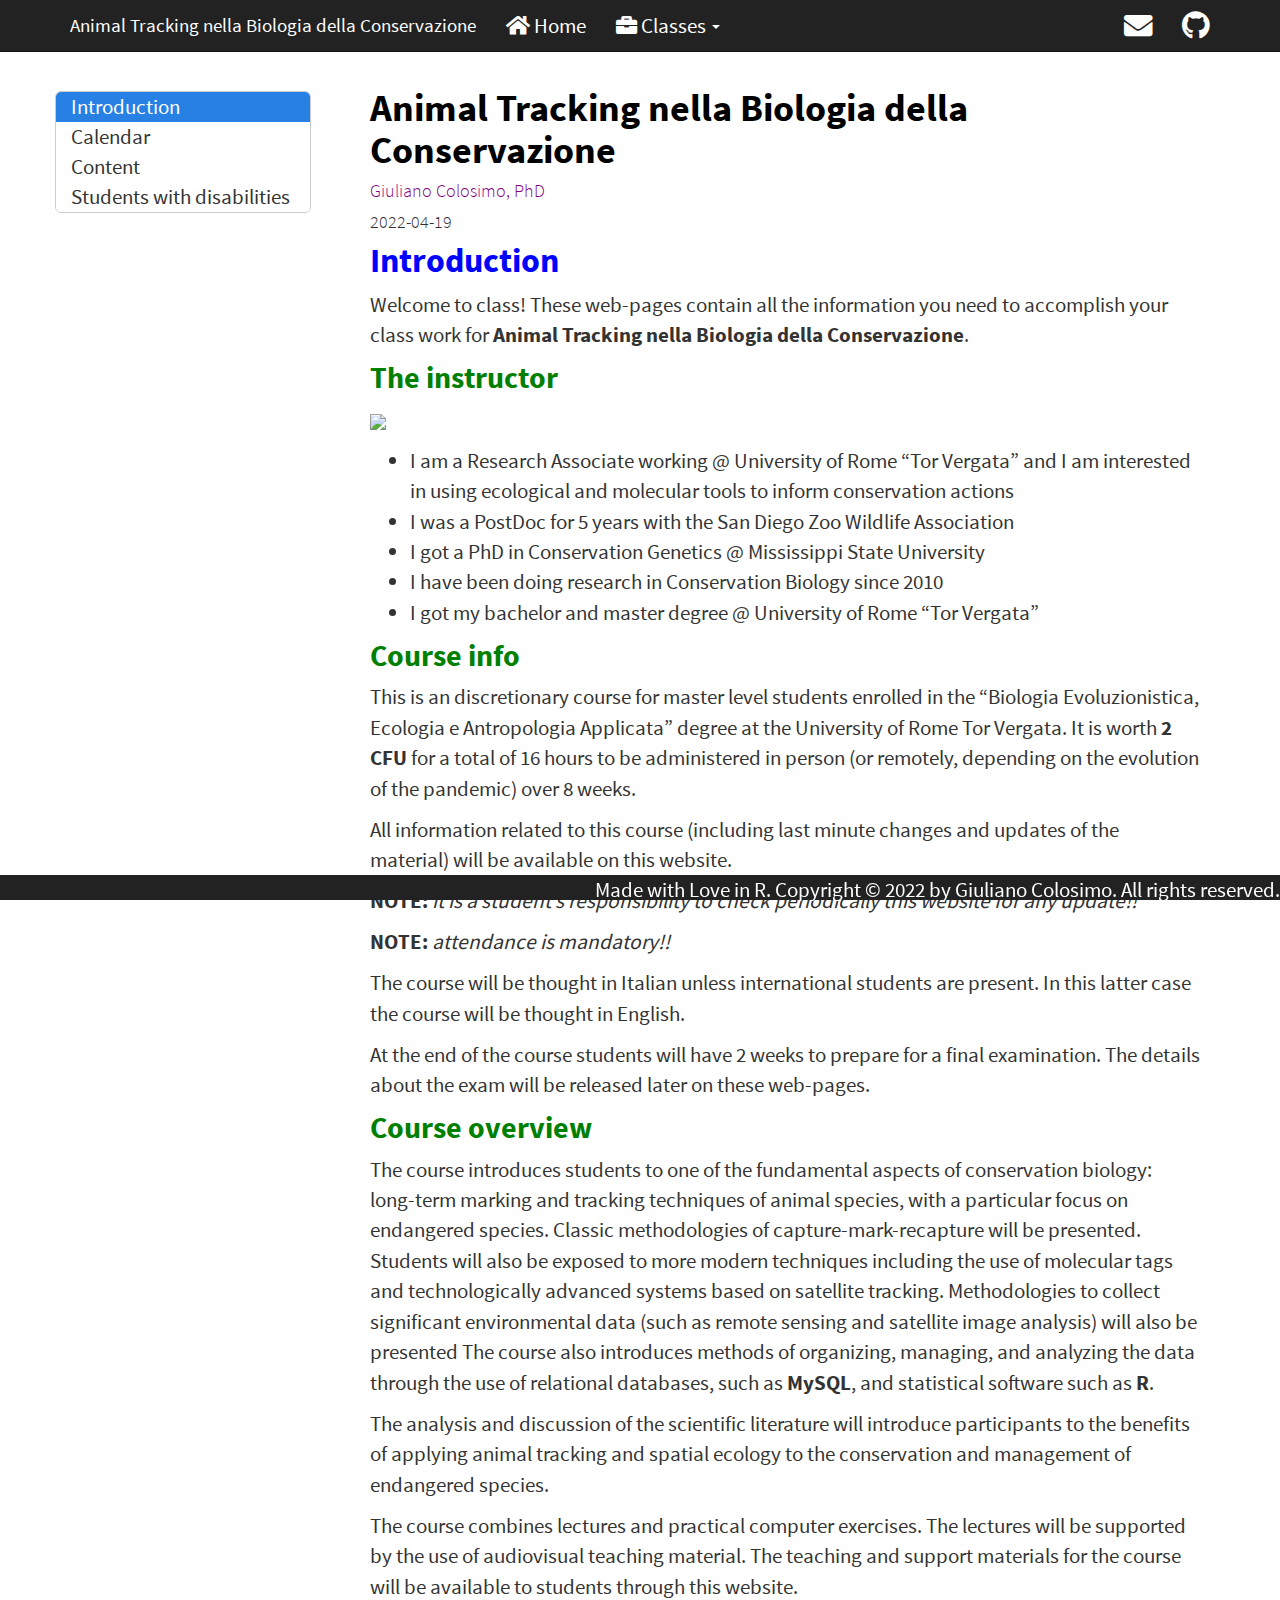
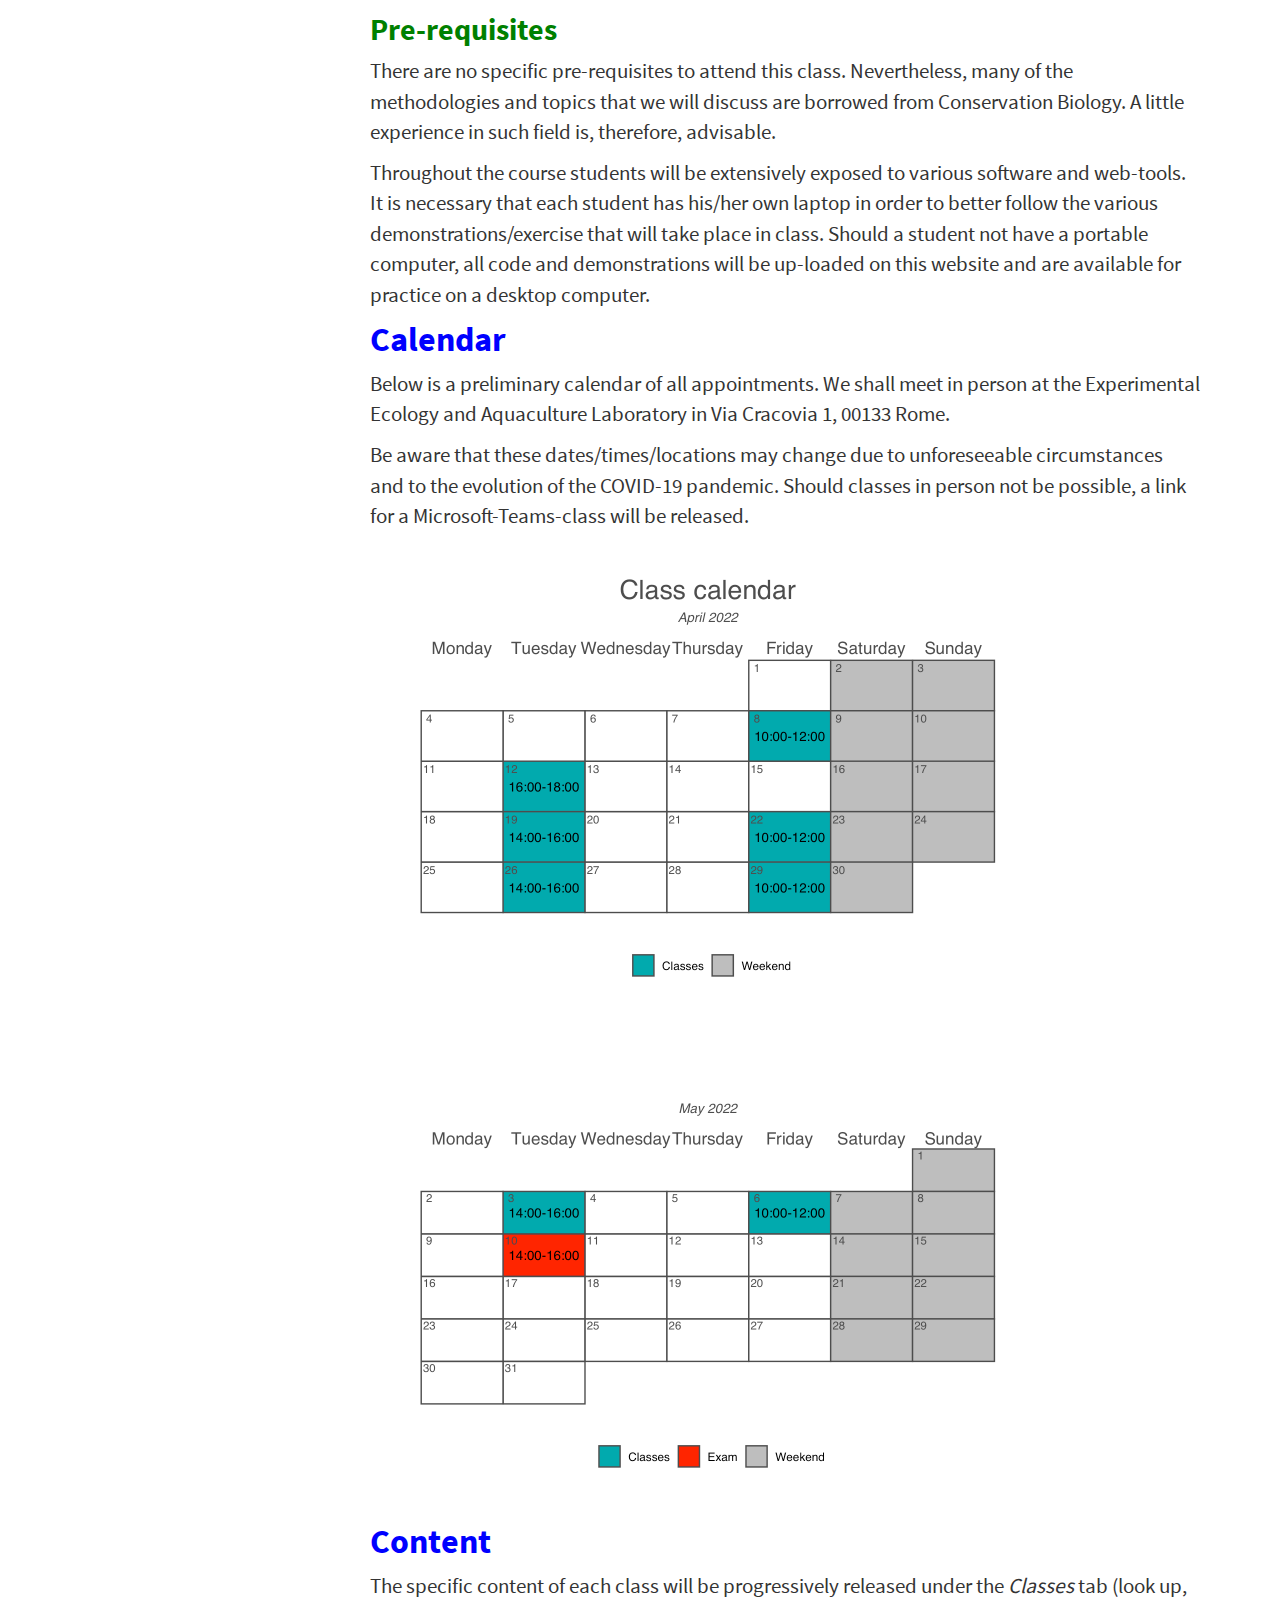
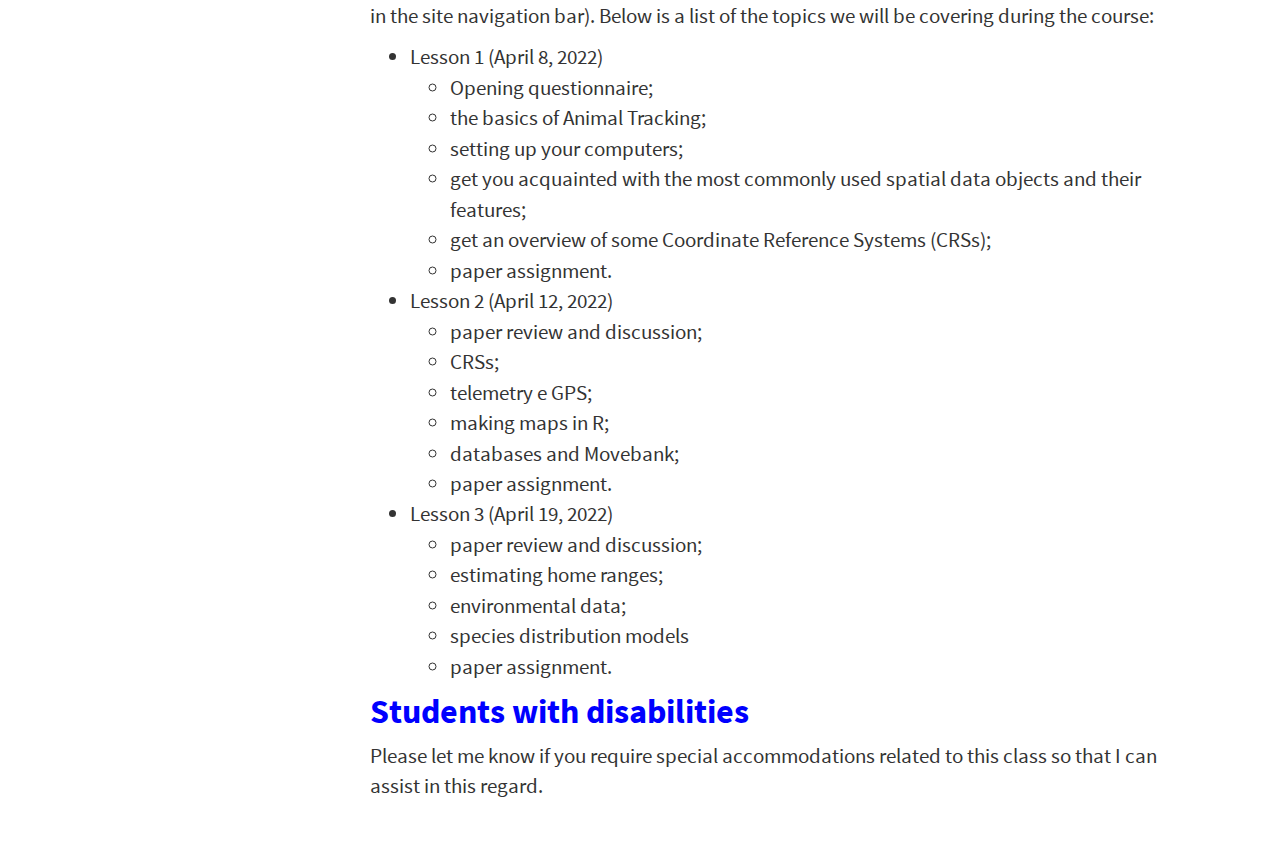
==== commit 3e553f5f: "lesson 3 upload" ====
--- a/index.html
+++ b/index.html
@@ -11,7 +11,7 @@
 
 <meta name="author" content="Giuliano Colosimo, PhD" />
 
-<meta name="date" content="2022-04-16" />
+<meta name="date" content="2022-04-19" />
 
 <title>Animal Tracking nella Biologia della Conservazione</title>
 
@@ -344,7 +344,9 @@
     <li>
       <a href="./slides/lesson_2/lesson_2.html">Lesson 2</a>
     </li>
-    <li class="dropdown-header">Lesson 3</li>
+    <li>
+      <a href="./slides/lesson_3/lesson_3.html">Lesson 3</a>
+    </li>
   </ul>
 </li>
       </ul>
@@ -372,7 +374,7 @@
 
 <h1 class="title toc-ignore">Animal Tracking nella Biologia della Conservazione</h1>
 <h4 class="author">Giuliano Colosimo, PhD</h4>
-<h4 class="date">2022-04-16</h4>
+<h4 class="date">2022-04-19</h4>
 
 </div>
 
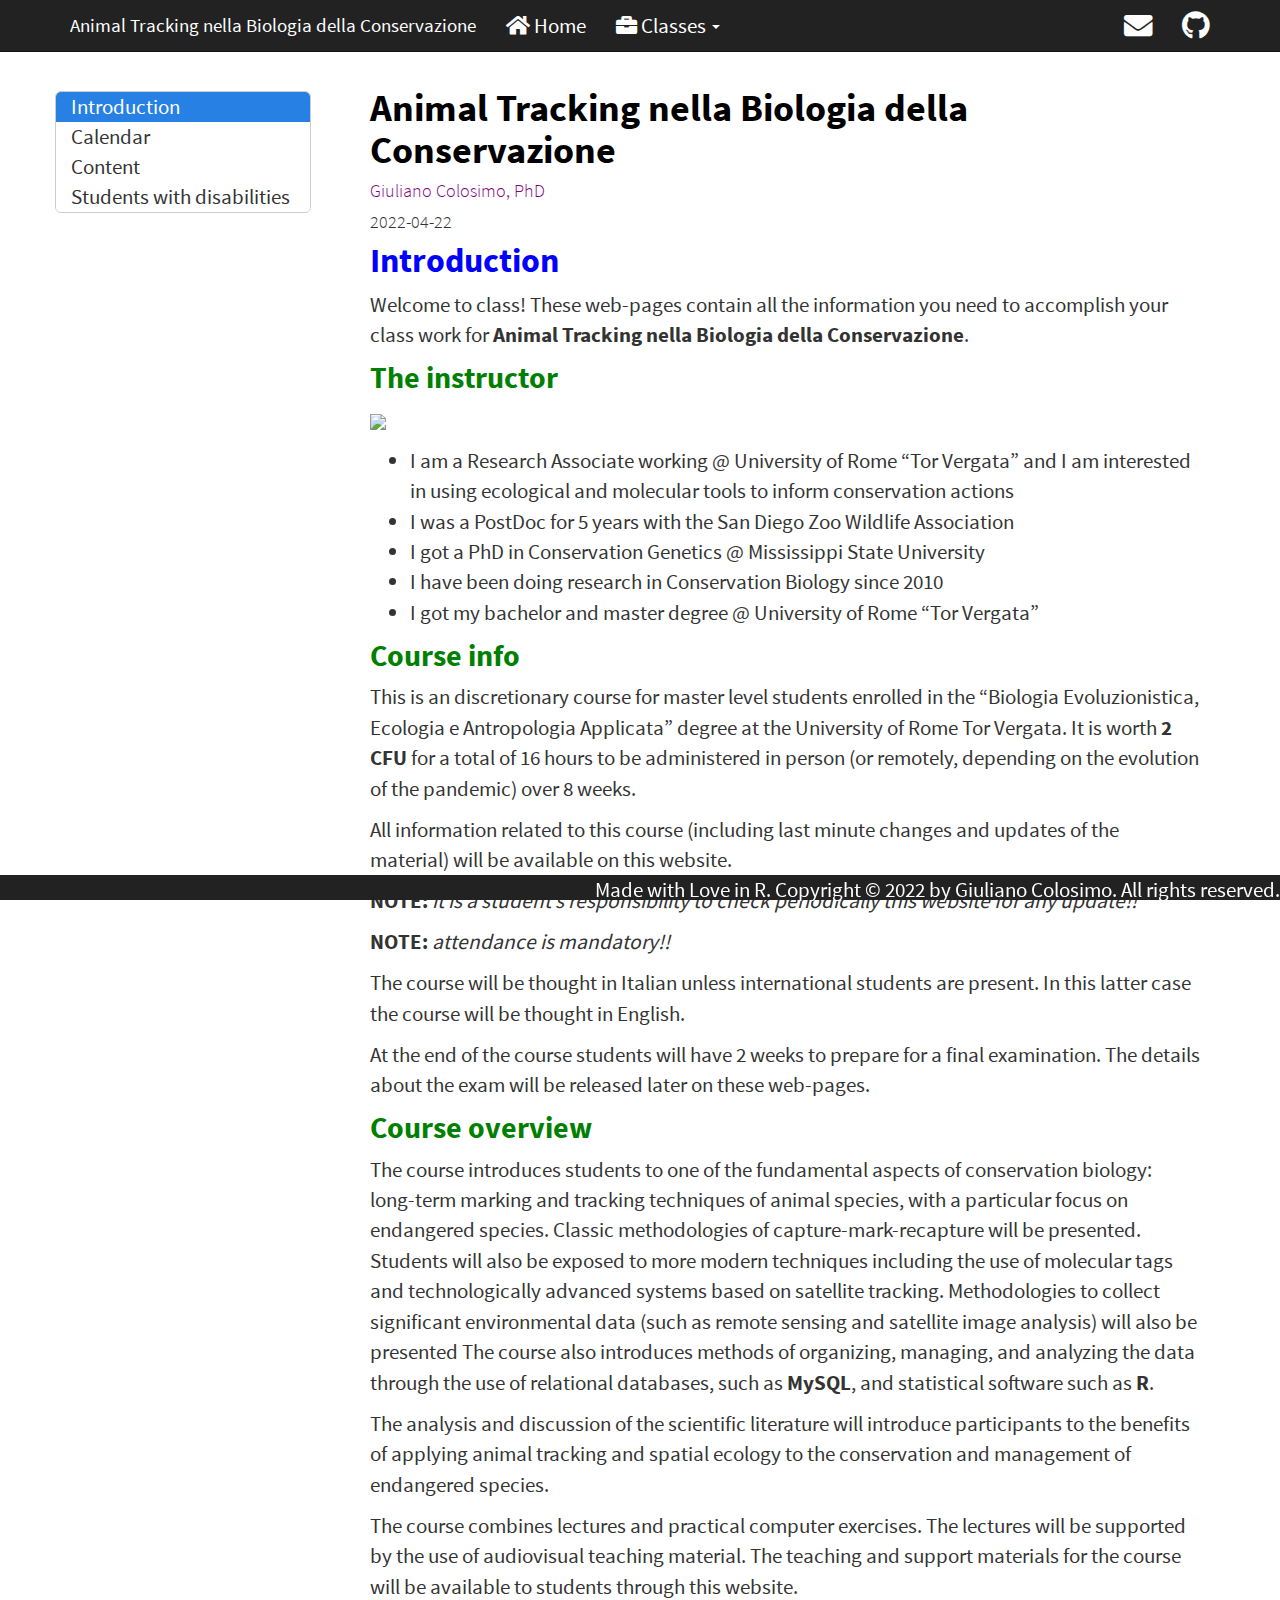
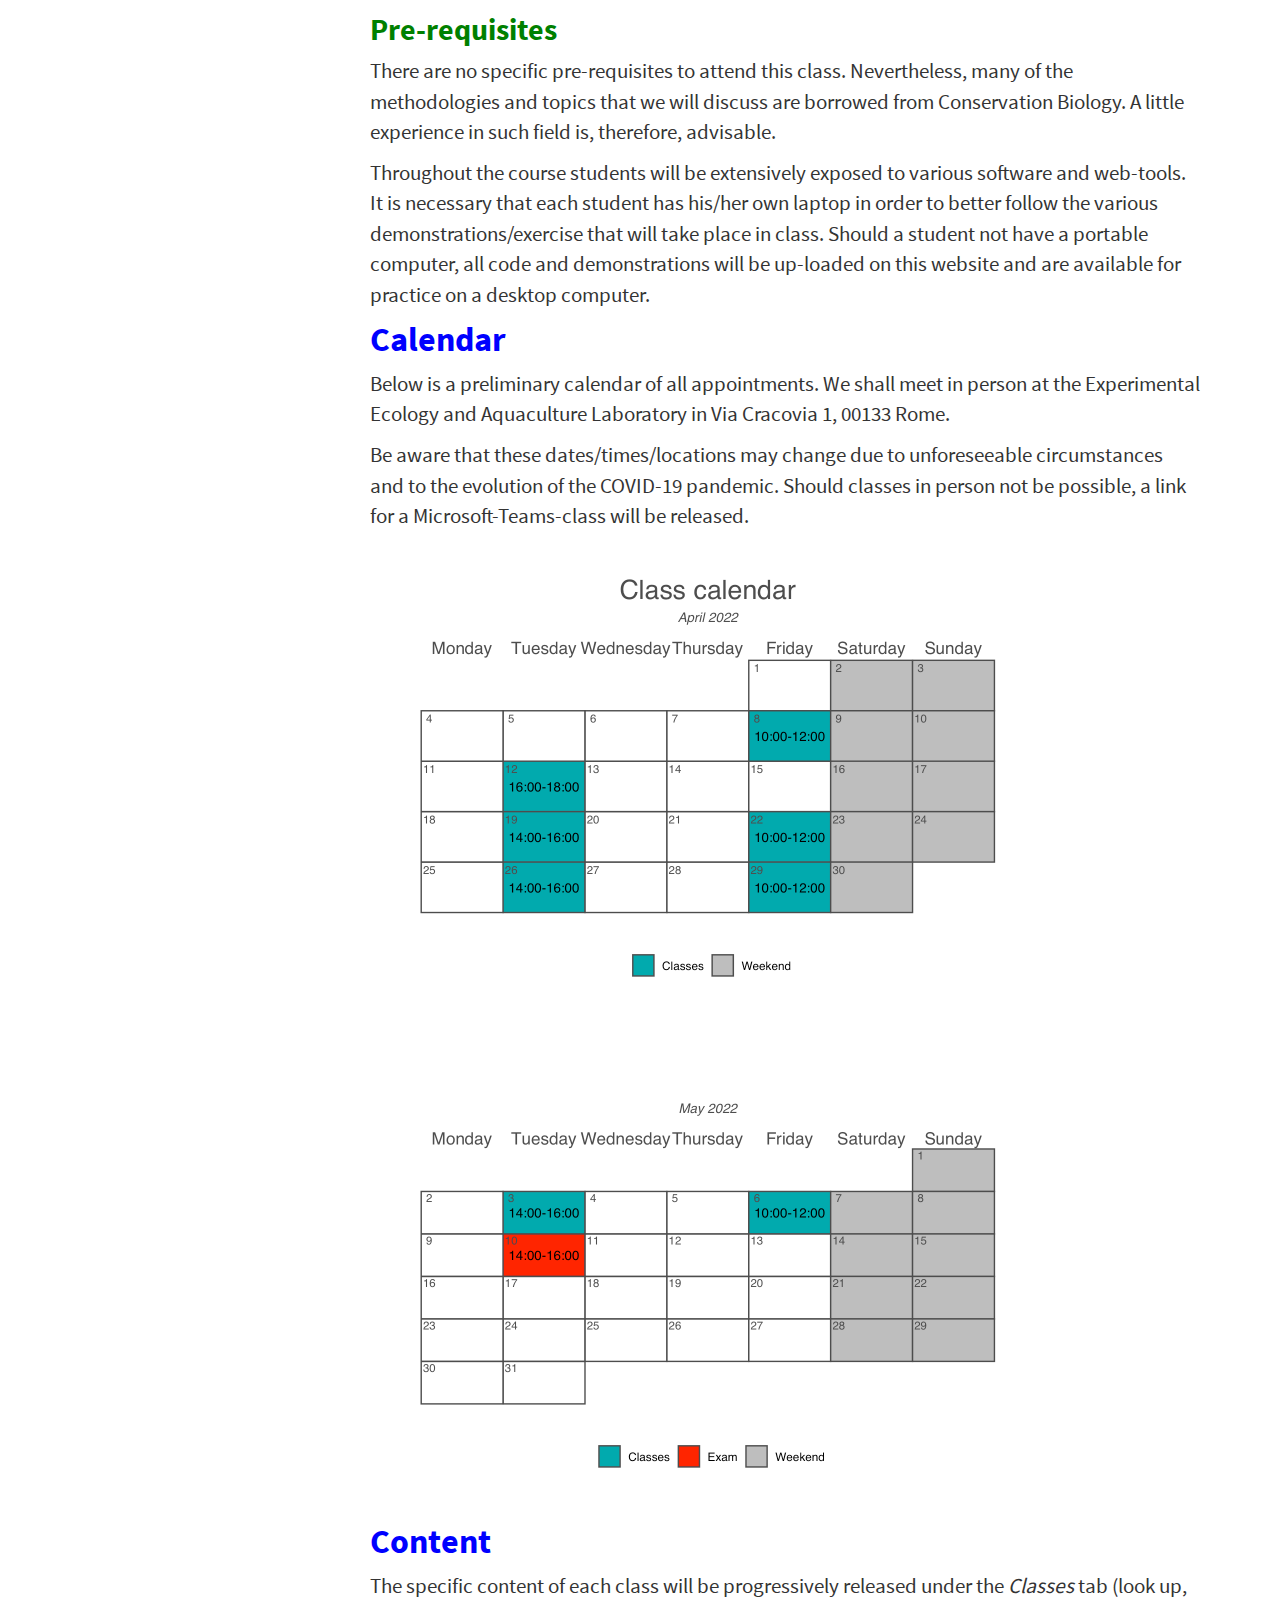
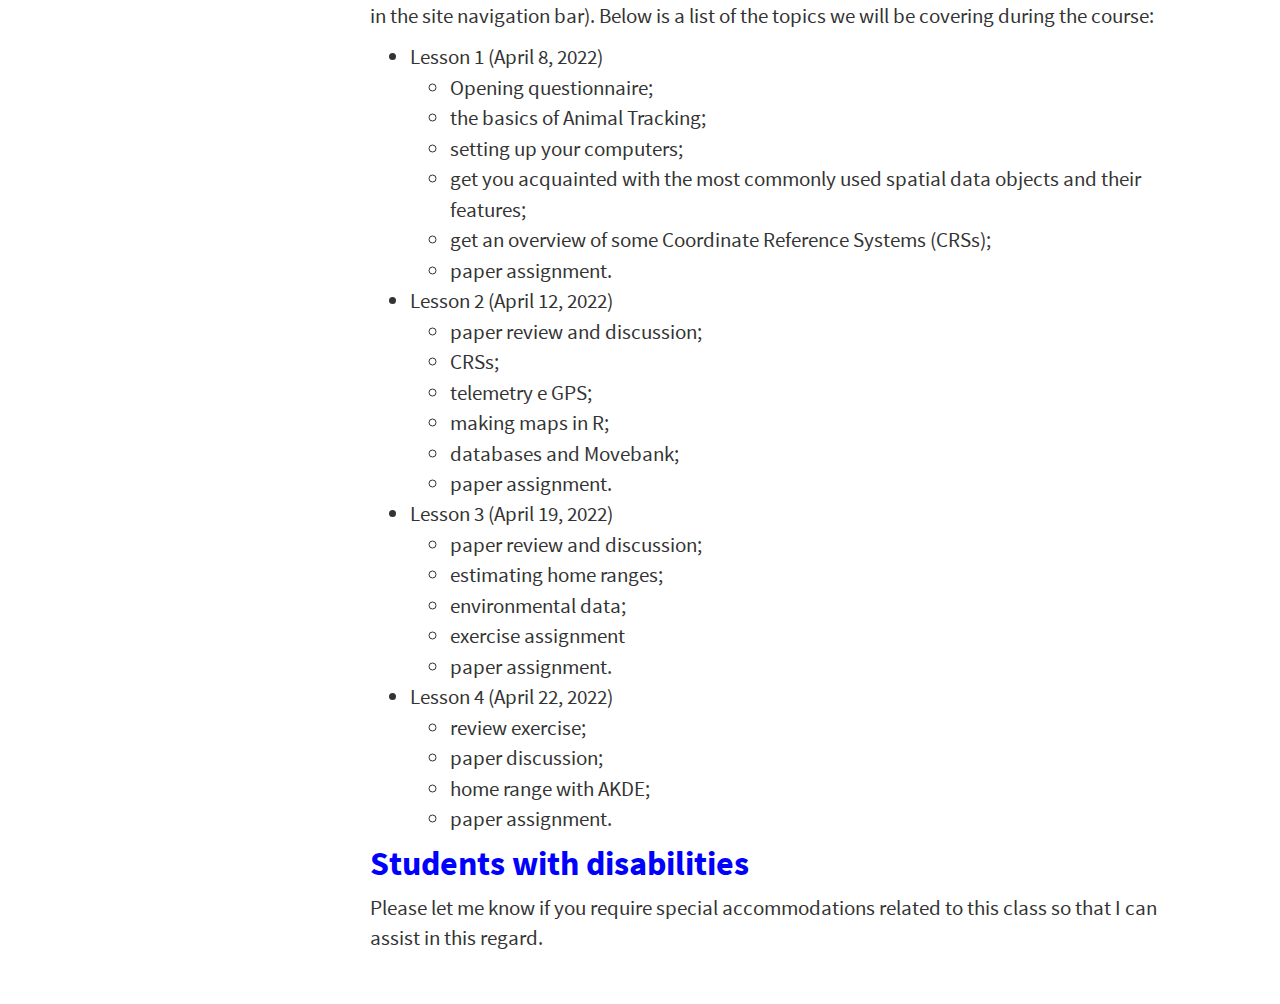
==== commit e9e42d48: "Lesson 4" ====
--- a/index.html
+++ b/index.html
@@ -11,7 +11,7 @@
 
 <meta name="author" content="Giuliano Colosimo, PhD" />
 
-<meta name="date" content="2022-04-19" />
+<meta name="date" content="2022-04-22" />
 
 <title>Animal Tracking nella Biologia della Conservazione</title>
 
@@ -347,6 +347,9 @@
     <li>
       <a href="./slides/lesson_3/lesson_3.html">Lesson 3</a>
     </li>
+    <li>
+      <a href="./slides/lesson_4/lesson_4.html">Lesson 4</a>
+    </li>
   </ul>
 </li>
       </ul>
@@ -374,7 +377,7 @@
 
 <h1 class="title toc-ignore">Animal Tracking nella Biologia della Conservazione</h1>
 <h4 class="author">Giuliano Colosimo, PhD</h4>
-<h4 class="date">2022-04-19</h4>
+<h4 class="date">2022-04-22</h4>
 
 </div>
 
@@ -448,7 +451,14 @@
 <li>paper review and discussion;</li>
 <li>estimating home ranges;</li>
 <li>environmental data;</li>
-<li>species distribution models</li>
+<li>exercise assignment</li>
+<li>paper assignment.</li>
+</ul></li>
+<li>Lesson 4 (April 22, 2022)
+<ul>
+<li>review exercise;</li>
+<li>paper discussion;</li>
+<li>home range with AKDE;</li>
 <li>paper assignment.</li>
 </ul></li>
 </ul>
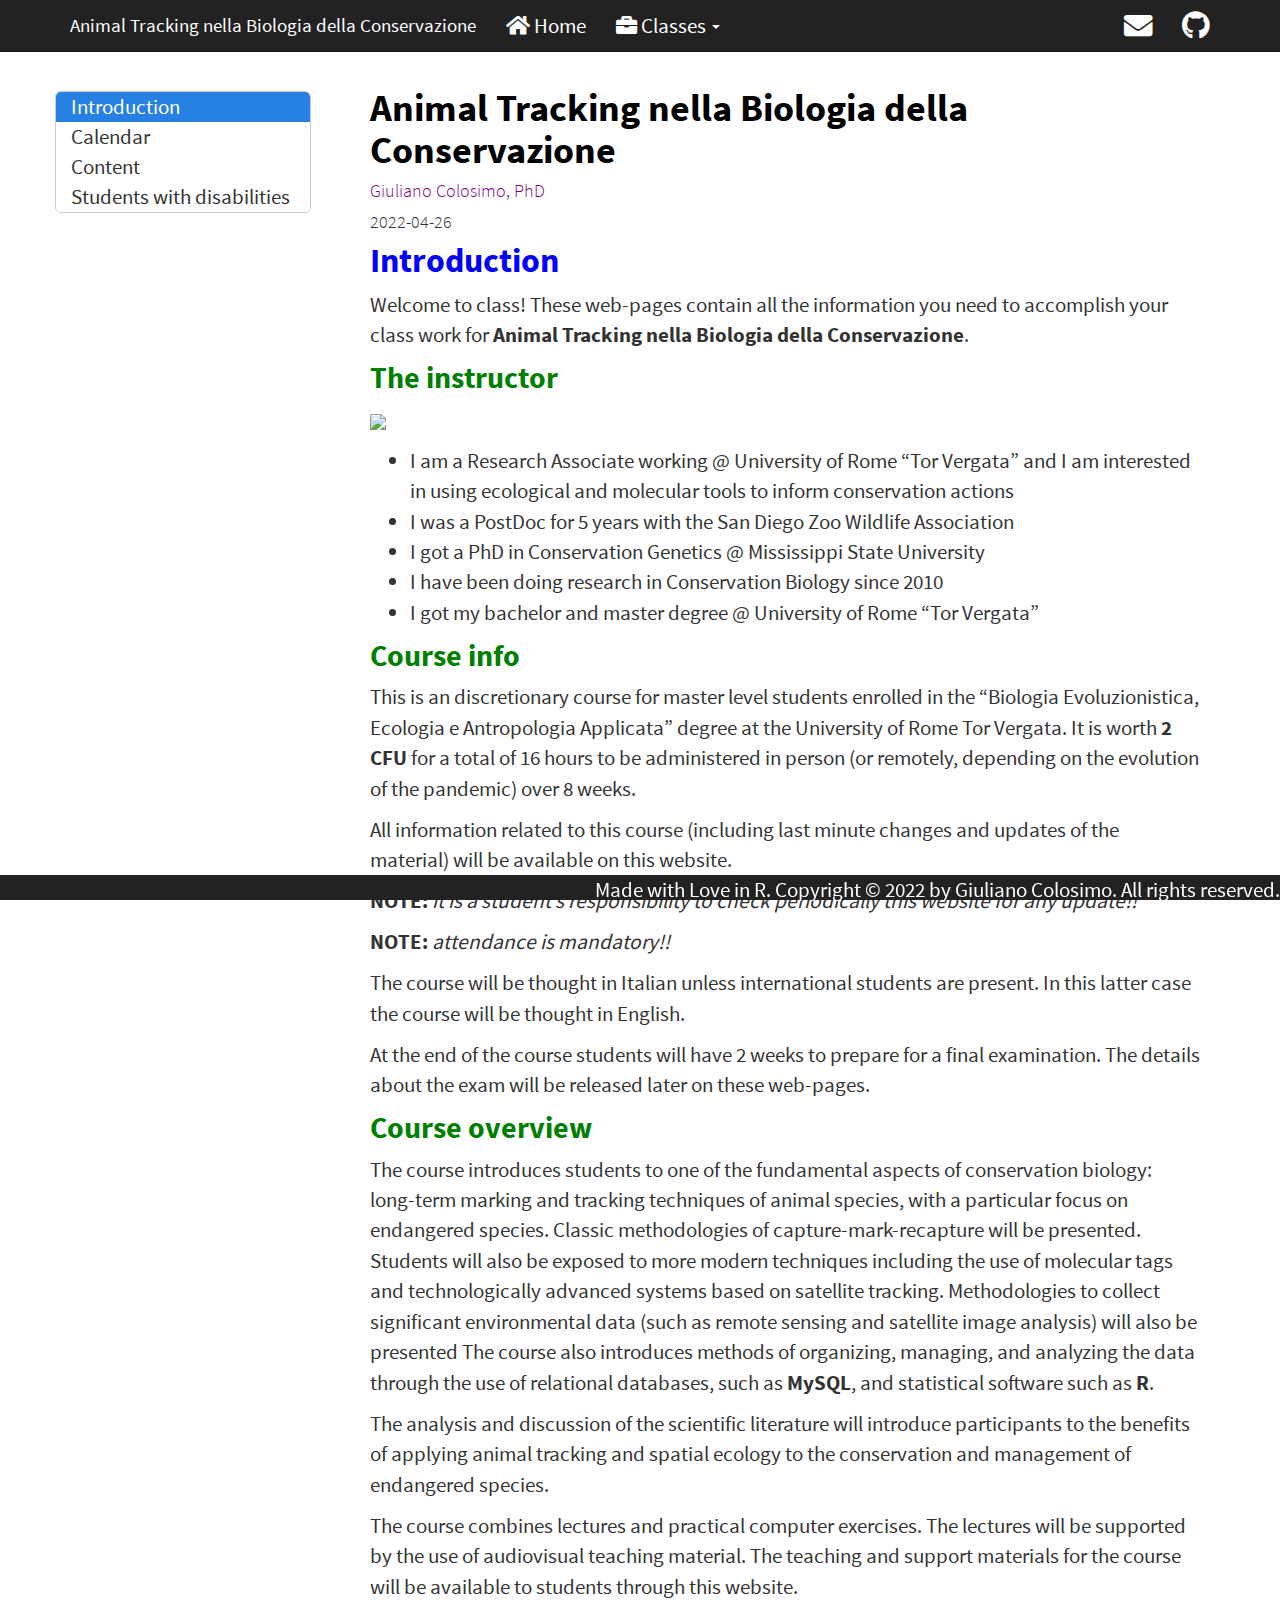
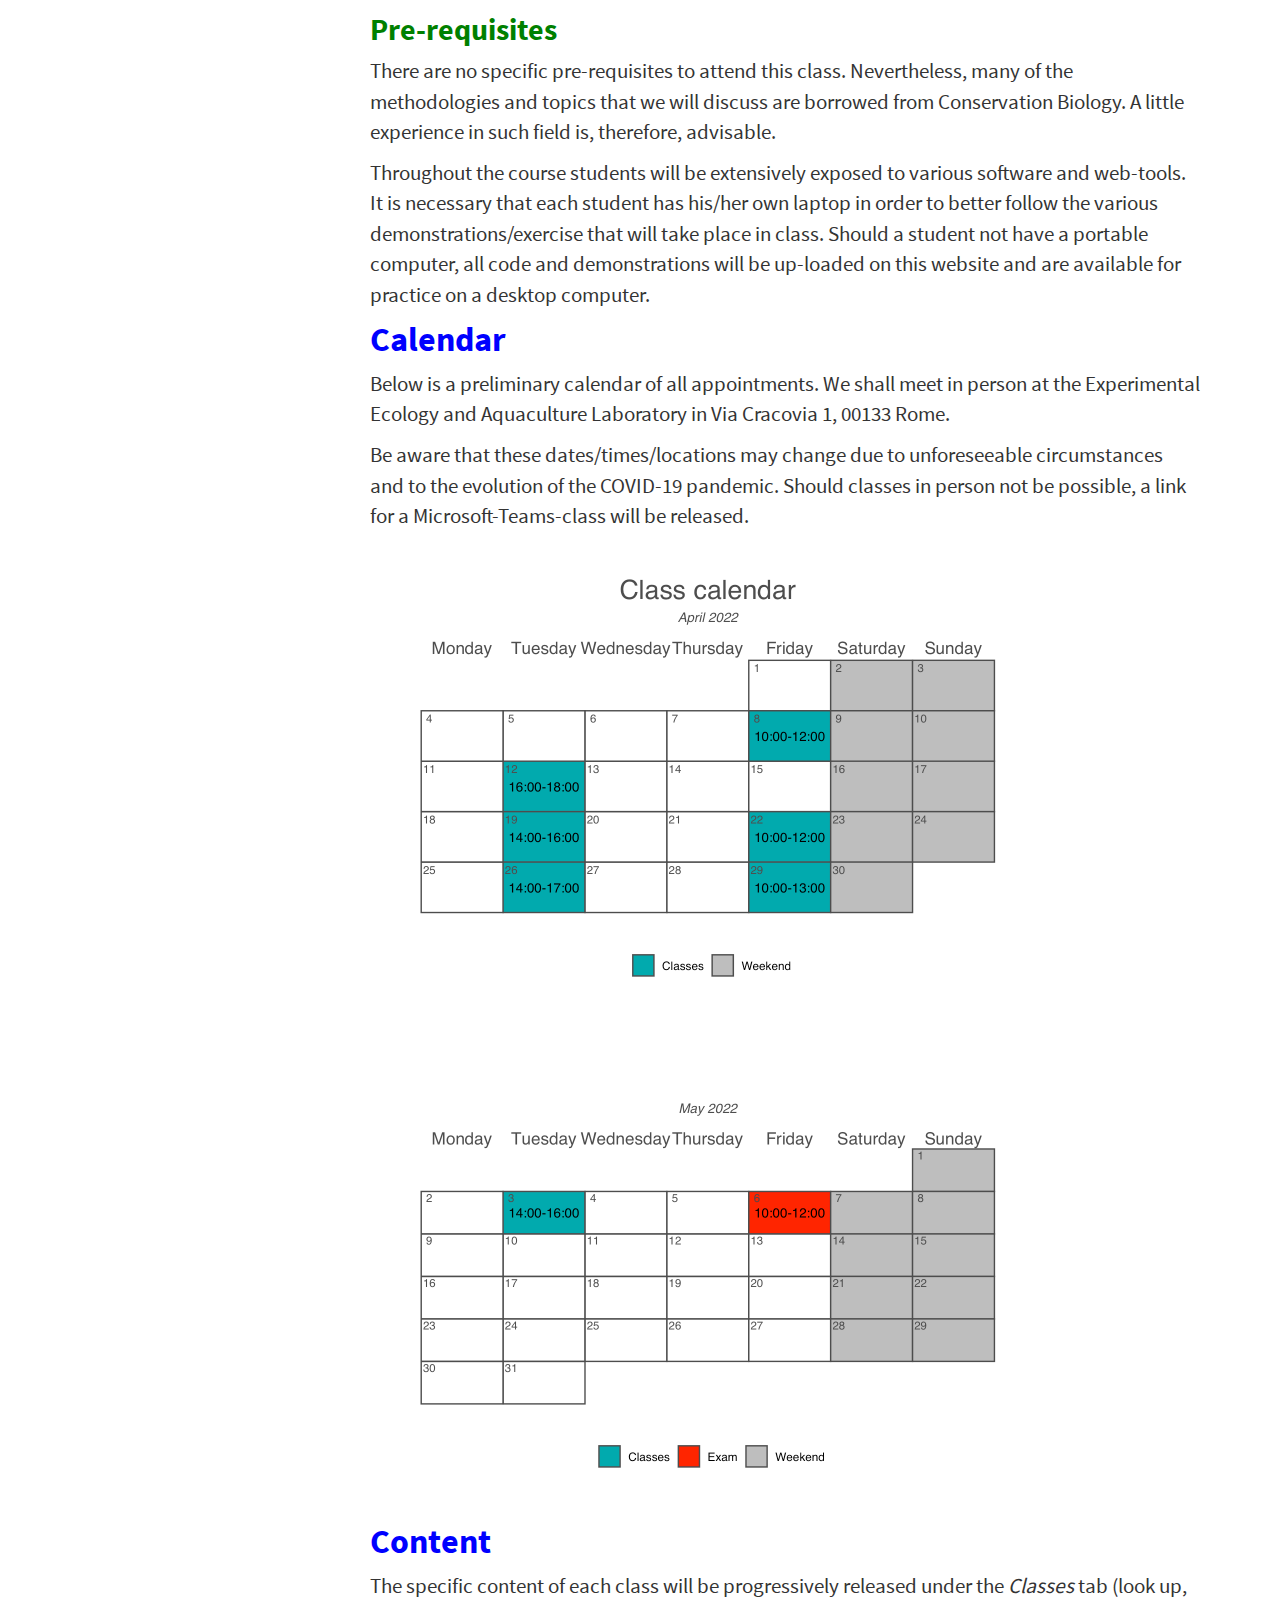
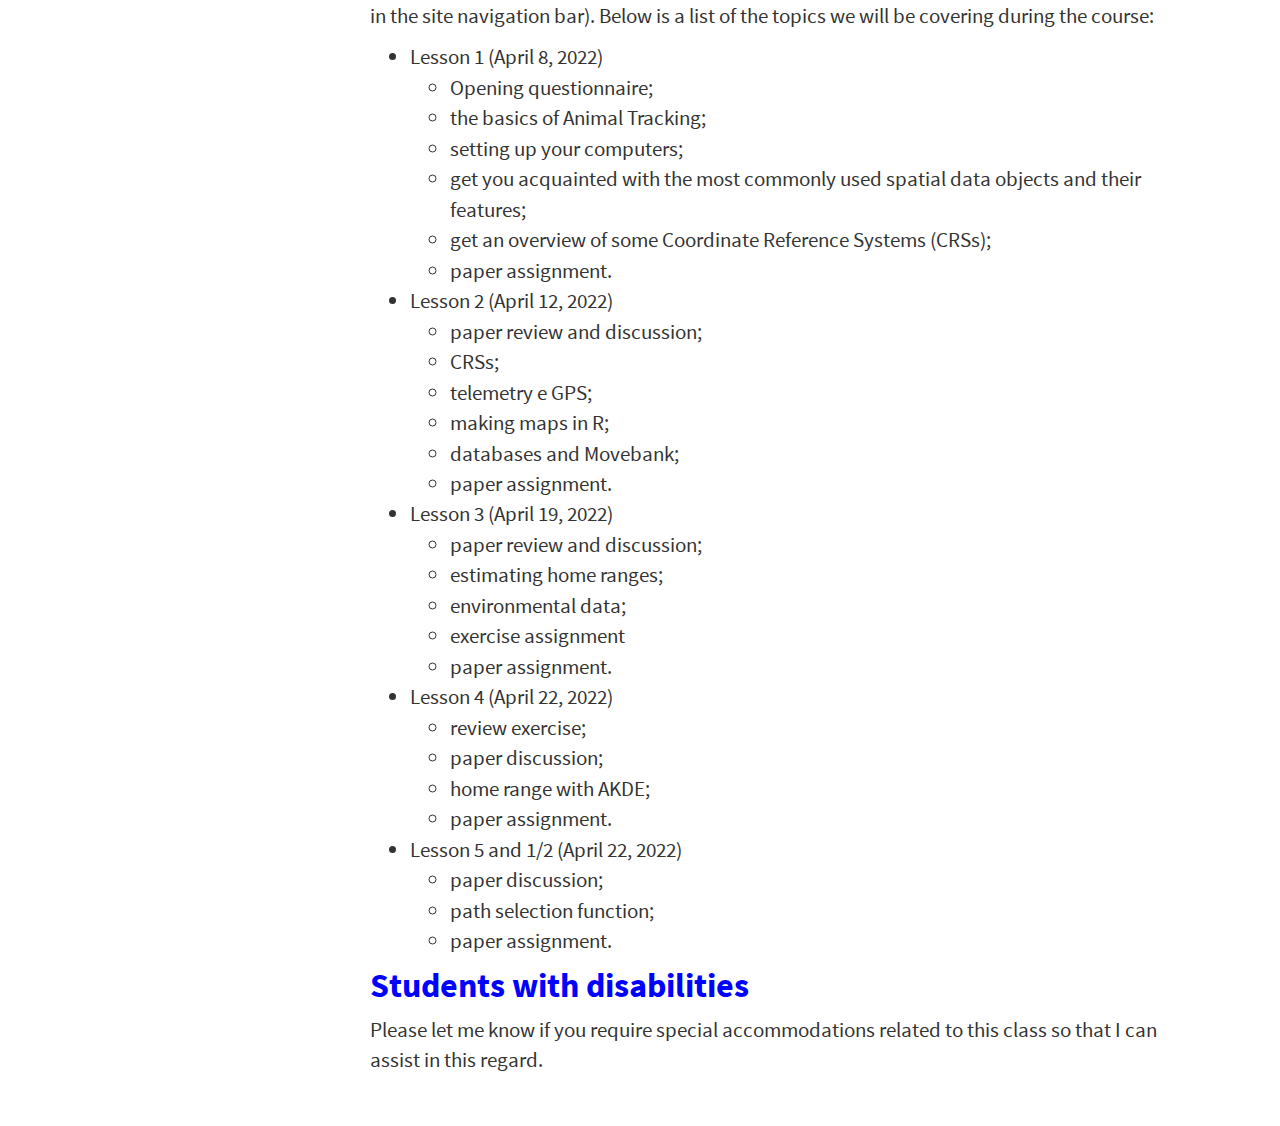
==== commit e9170e48: "lesson 5" ====
--- a/index.html
+++ b/index.html
@@ -11,7 +11,7 @@
 
 <meta name="author" content="Giuliano Colosimo, PhD" />
 
-<meta name="date" content="2022-04-22" />
+<meta name="date" content="2022-04-26" />
 
 <title>Animal Tracking nella Biologia della Conservazione</title>
 
@@ -377,7 +377,7 @@
 
 <h1 class="title toc-ignore">Animal Tracking nella Biologia della Conservazione</h1>
 <h4 class="author">Giuliano Colosimo, PhD</h4>
-<h4 class="date">2022-04-22</h4>
+<h4 class="date">2022-04-26</h4>
 
 </div>
 
@@ -459,6 +459,12 @@
 <li>review exercise;</li>
 <li>paper discussion;</li>
 <li>home range with AKDE;</li>
+<li>paper assignment.</li>
+</ul></li>
+<li>Lesson 5 and 1/2 (April 22, 2022)
+<ul>
+<li>paper discussion;</li>
+<li>path selection function;</li>
 <li>paper assignment.</li>
 </ul></li>
 </ul>
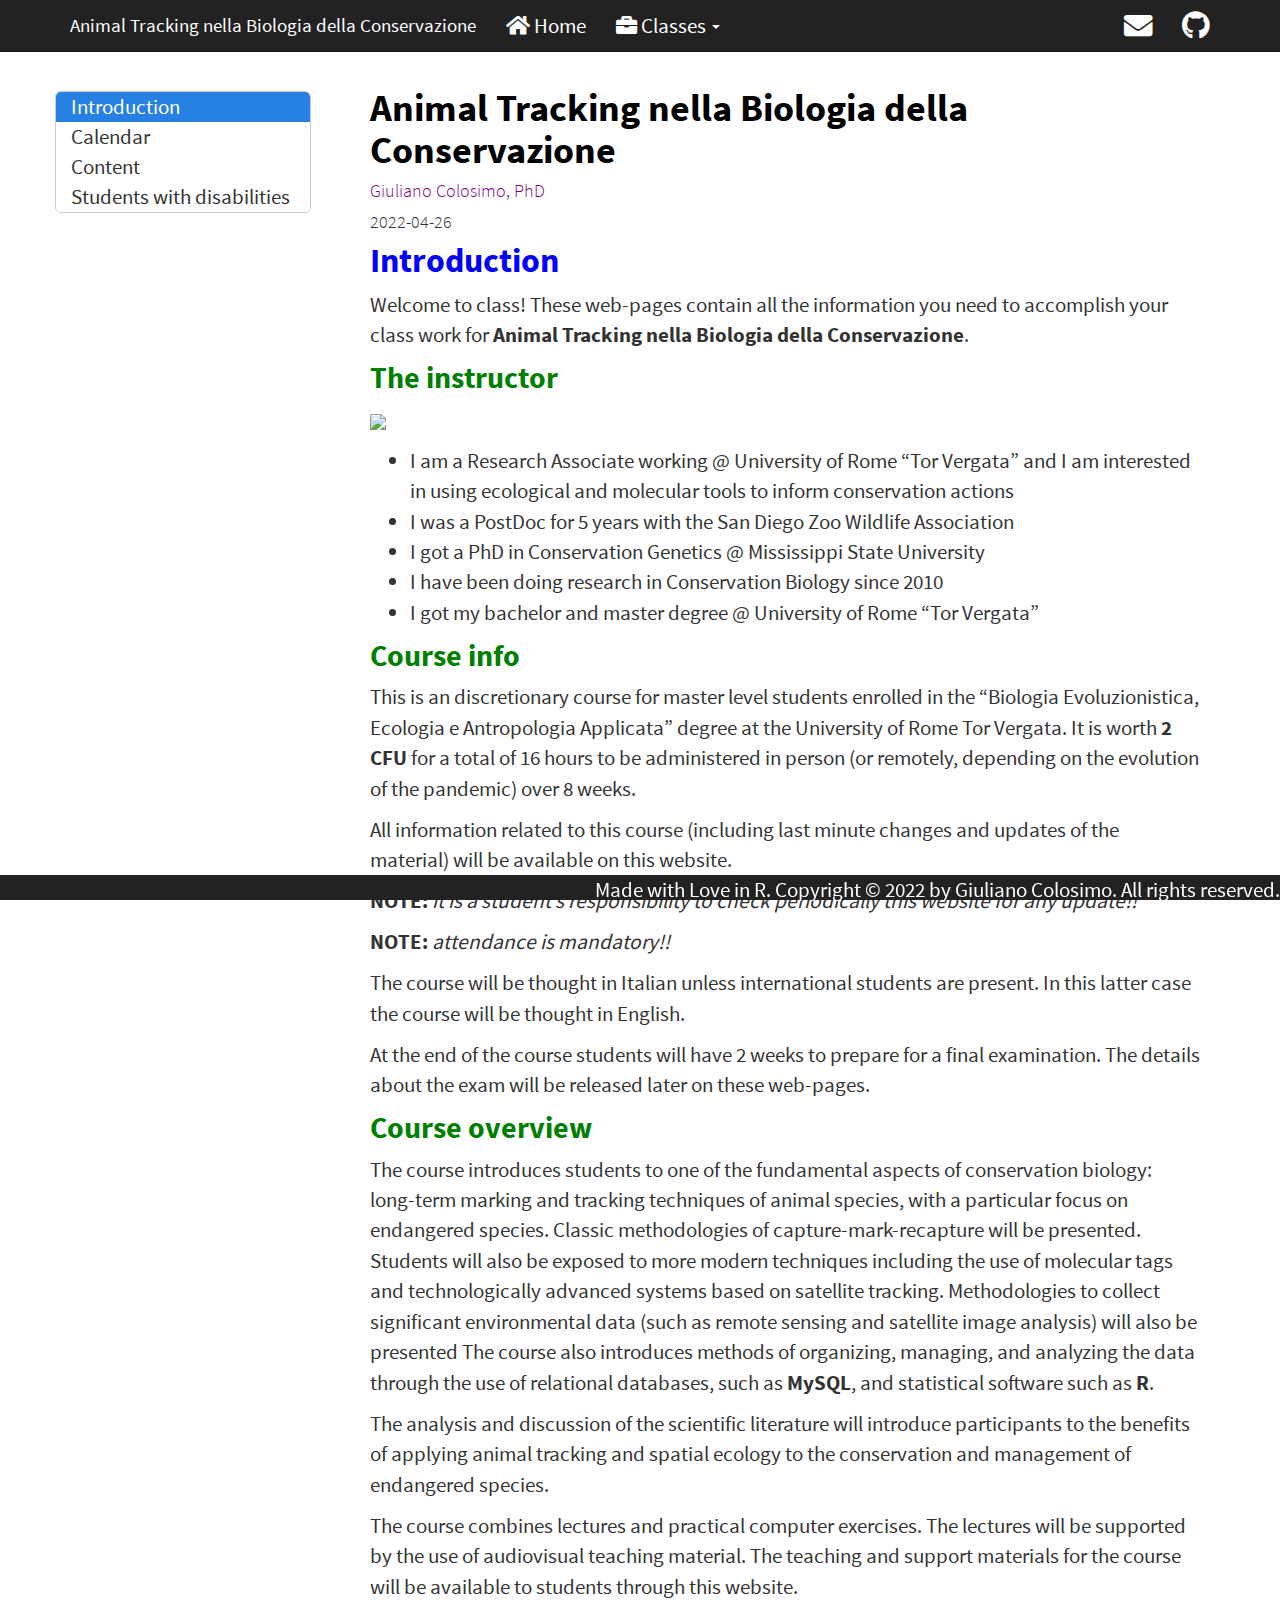
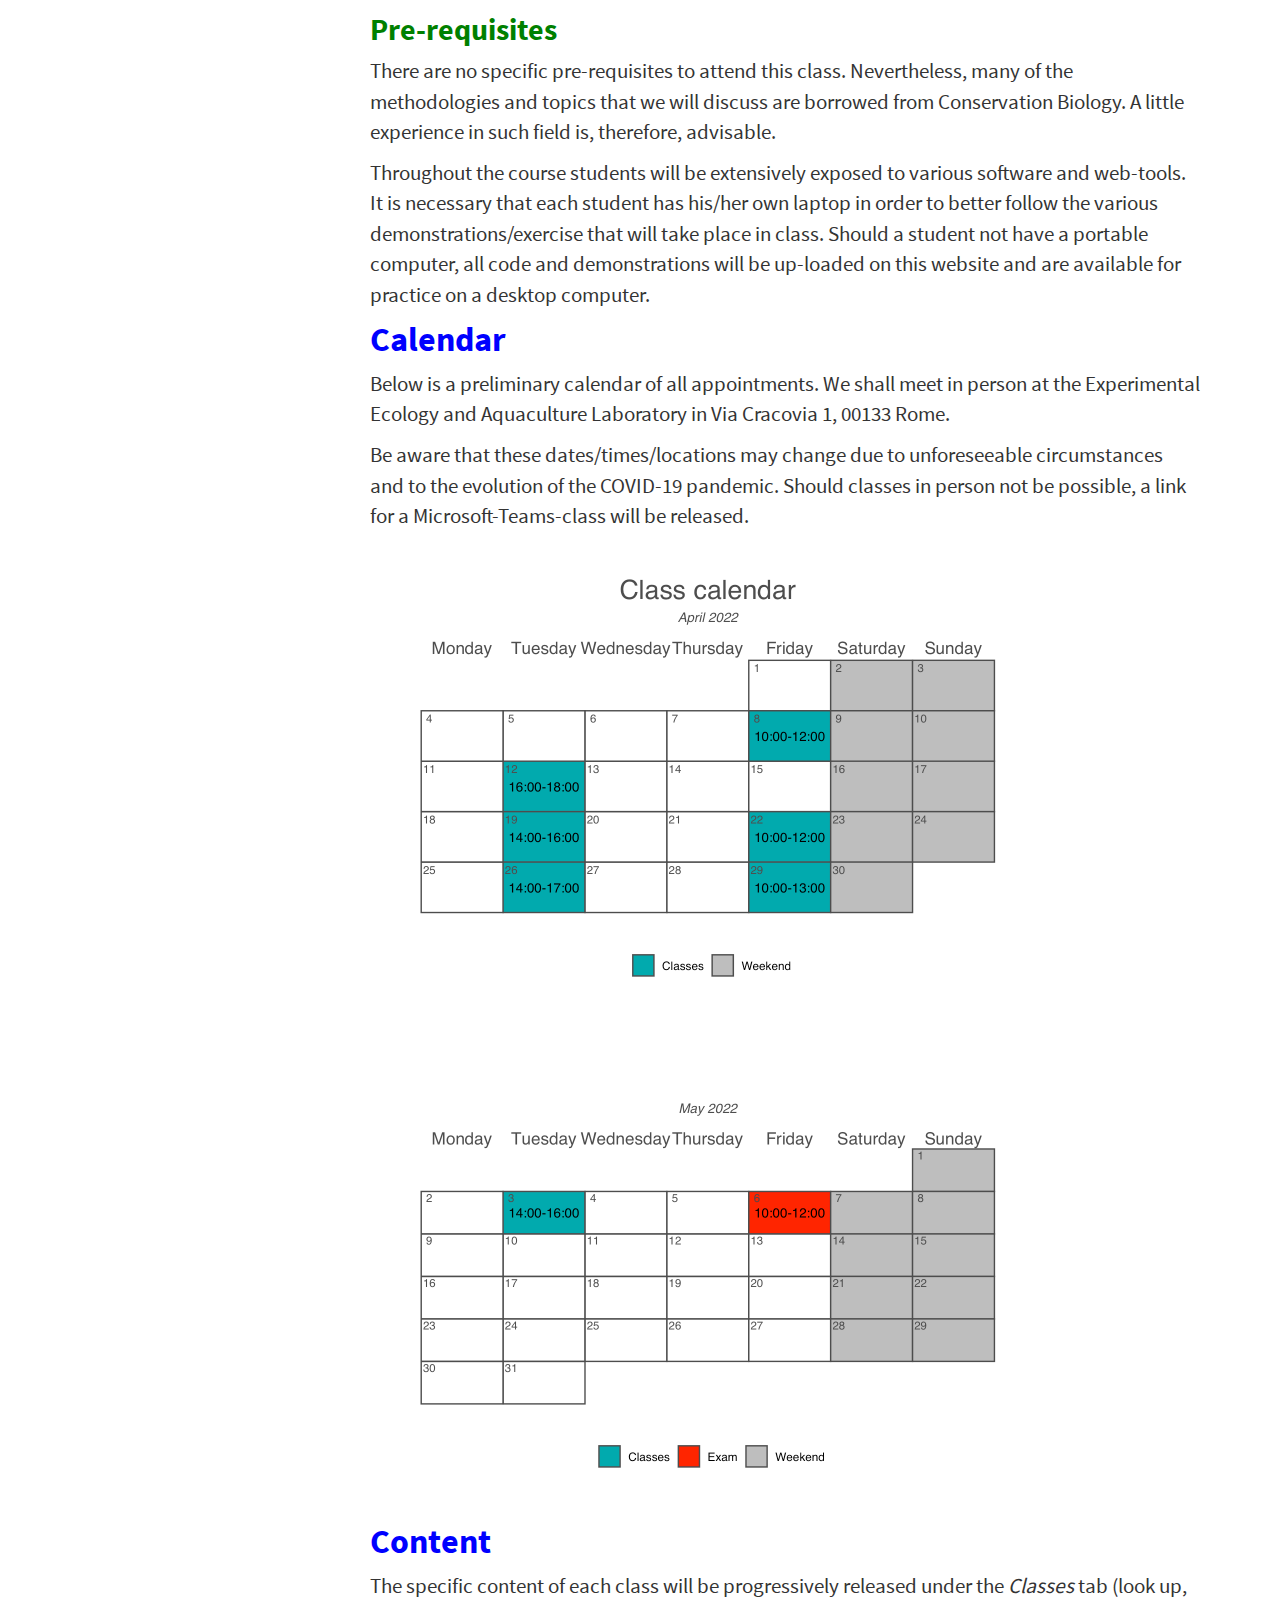
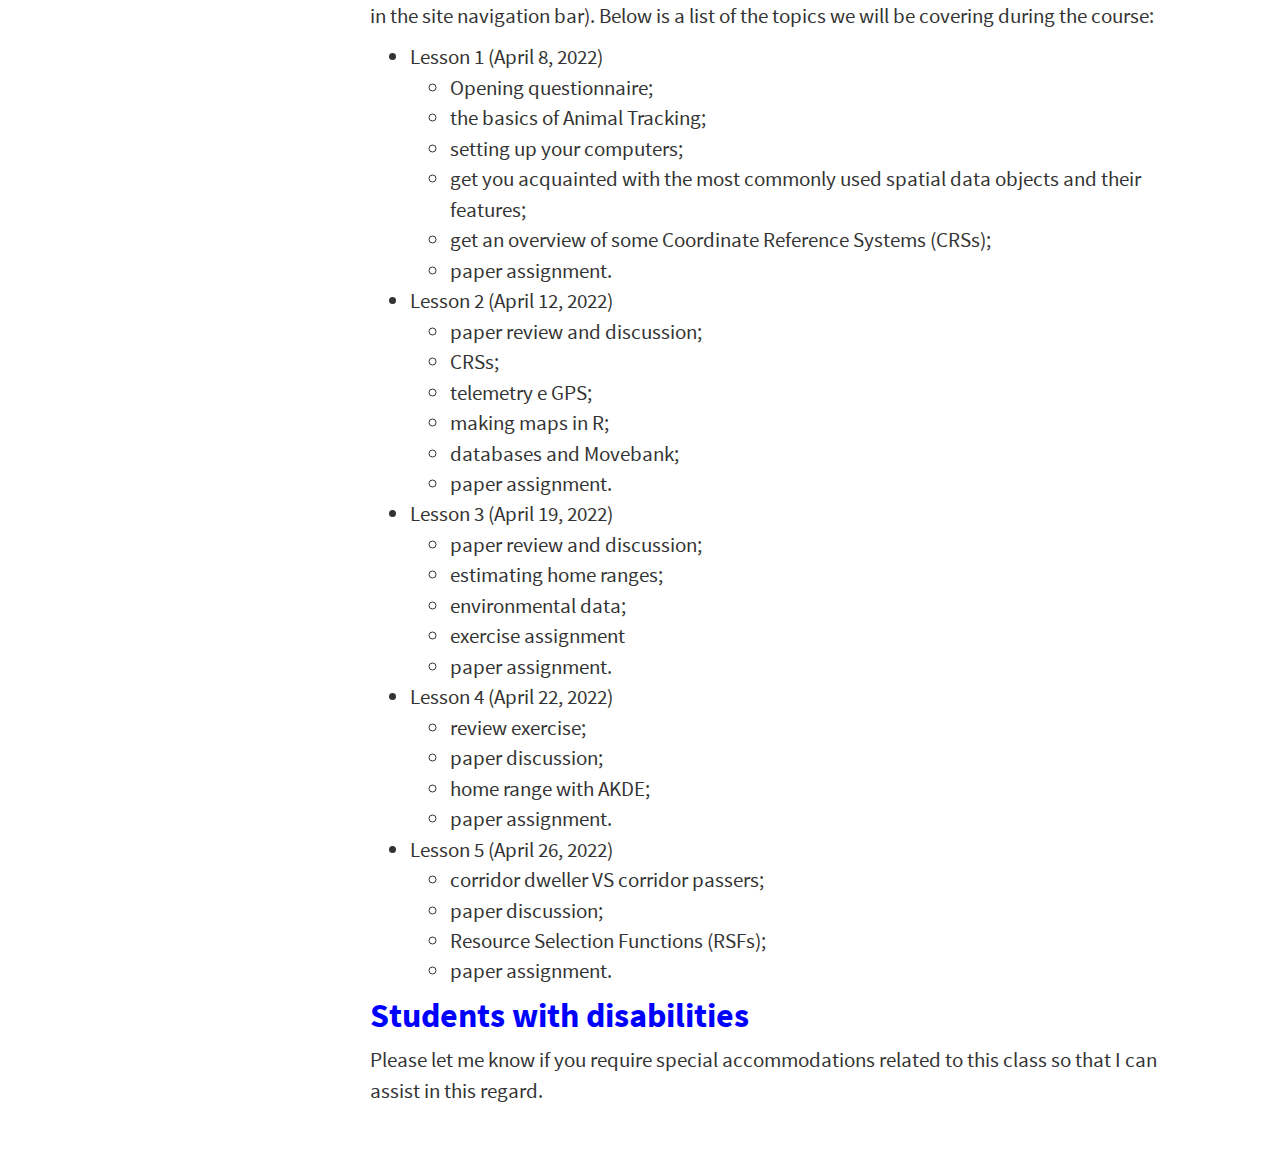
==== commit 80260c62: "update index page" ====
--- a/index.html
+++ b/index.html
@@ -350,6 +350,9 @@
     <li>
       <a href="./slides/lesson_4/lesson_4.html">Lesson 4</a>
     </li>
+    <li>
+      <a href="./slides/lesson_5/lesson_5.html">Lesson 5</a>
+    </li>
   </ul>
 </li>
       </ul>
@@ -461,10 +464,11 @@
 <li>home range with AKDE;</li>
 <li>paper assignment.</li>
 </ul></li>
-<li>Lesson 5 and 1/2 (April 22, 2022)
-<ul>
+<li>Lesson 5 (April 26, 2022)
+<ul>
+<li>corridor dweller VS corridor passers;</li>
 <li>paper discussion;</li>
-<li>path selection function;</li>
+<li>Resource Selection Functions (RSFs);</li>
 <li>paper assignment.</li>
 </ul></li>
 </ul>
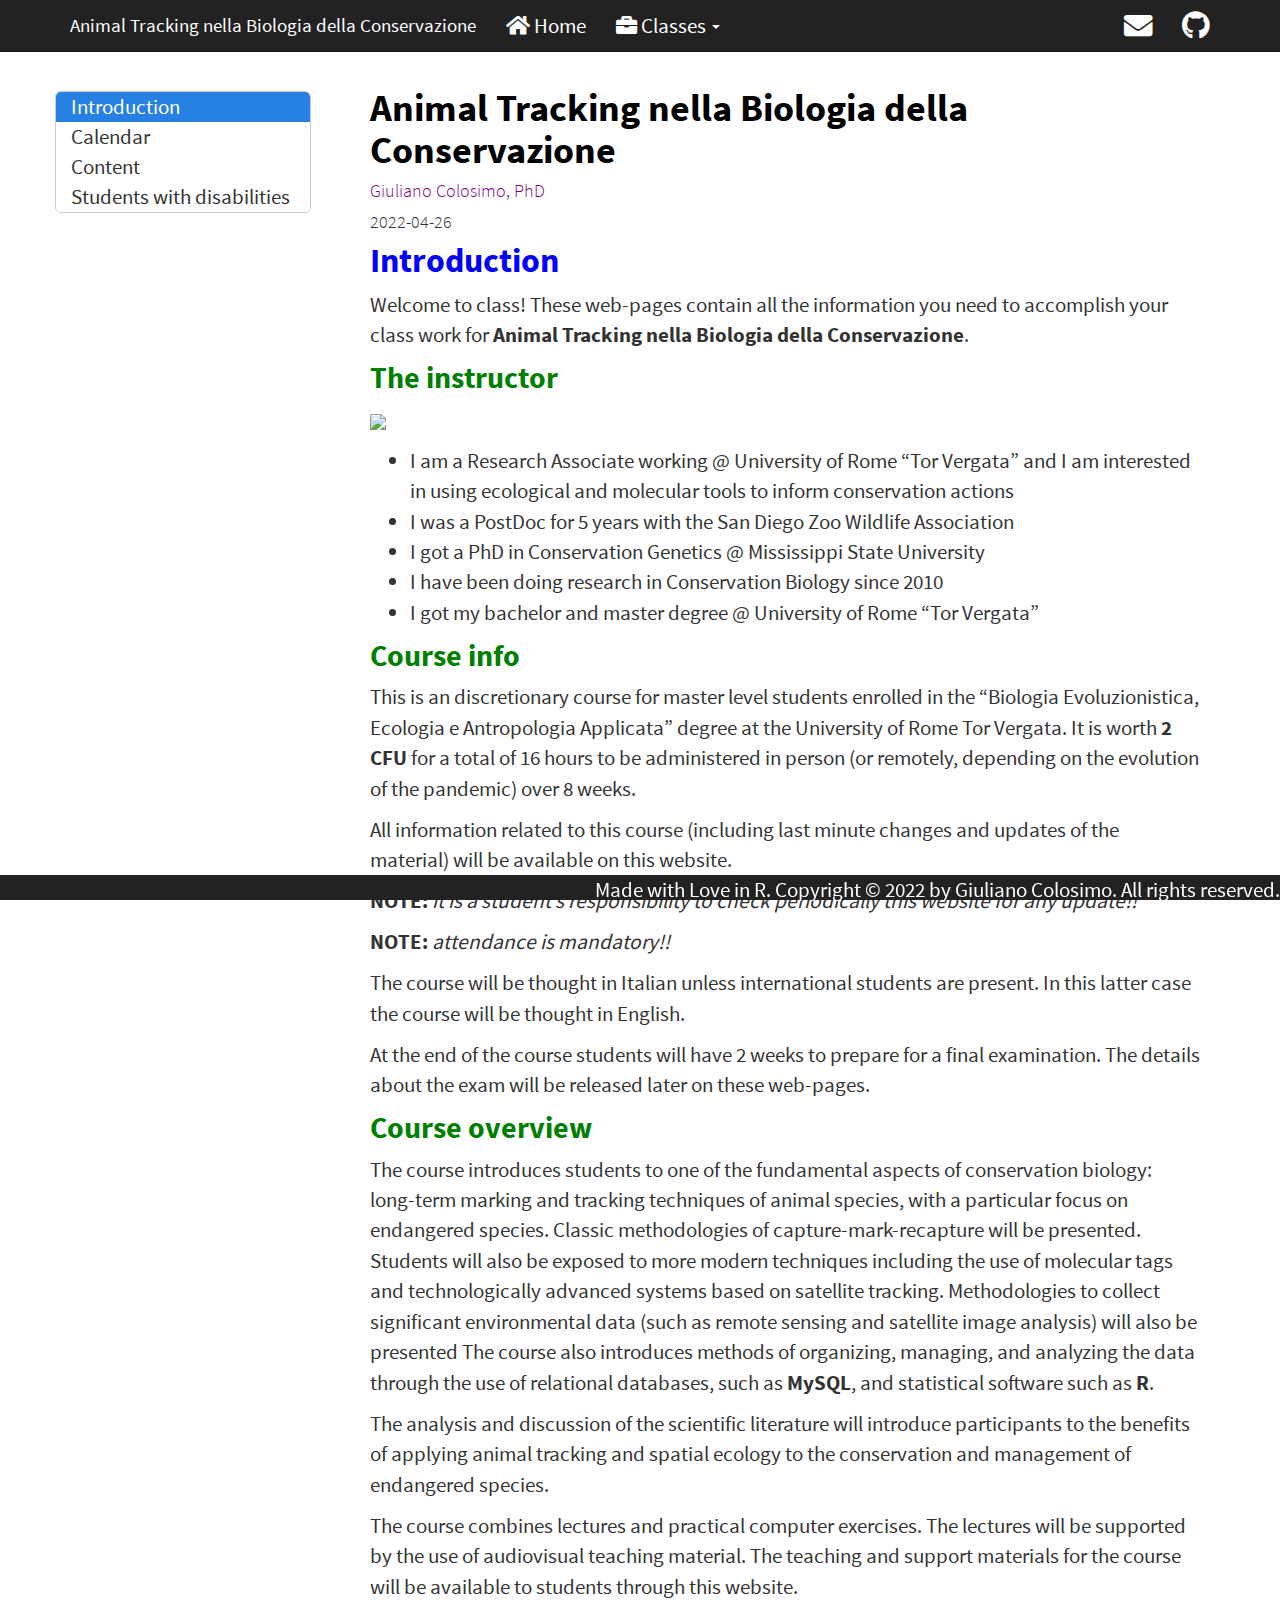
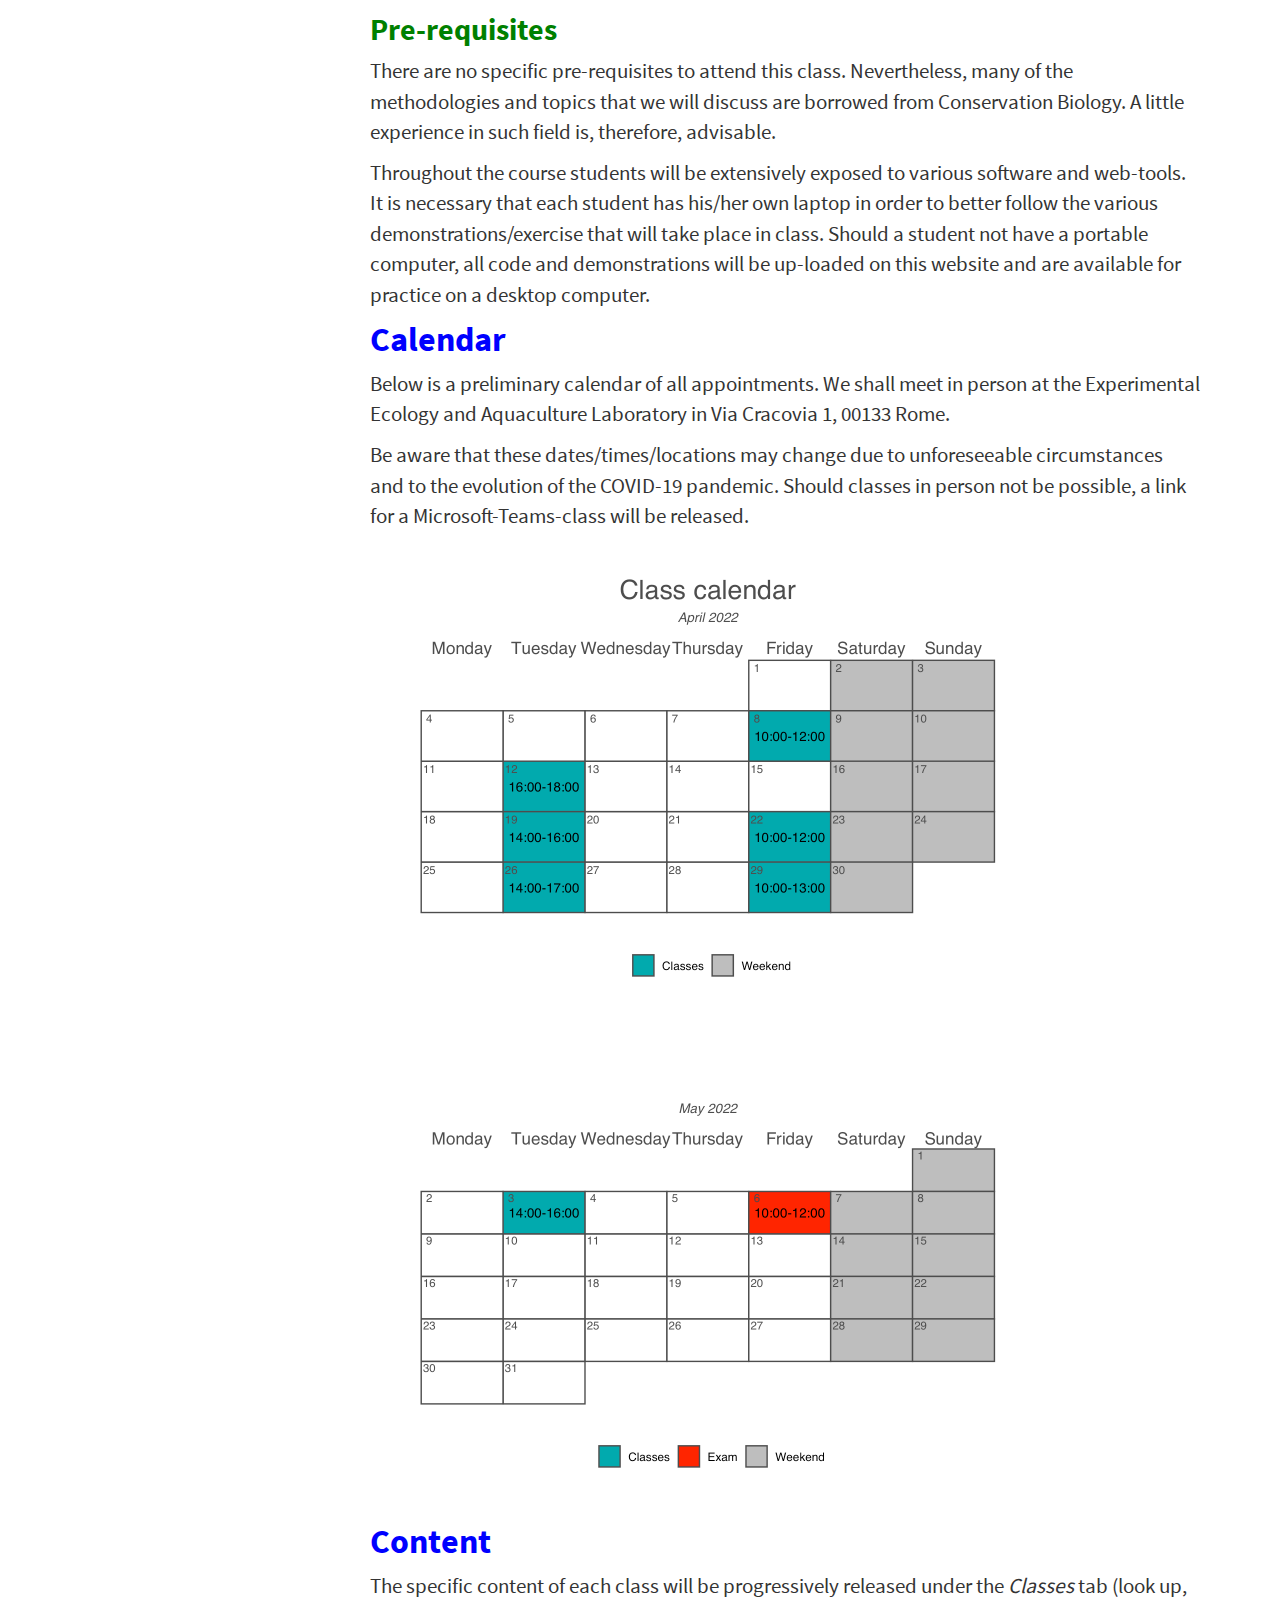
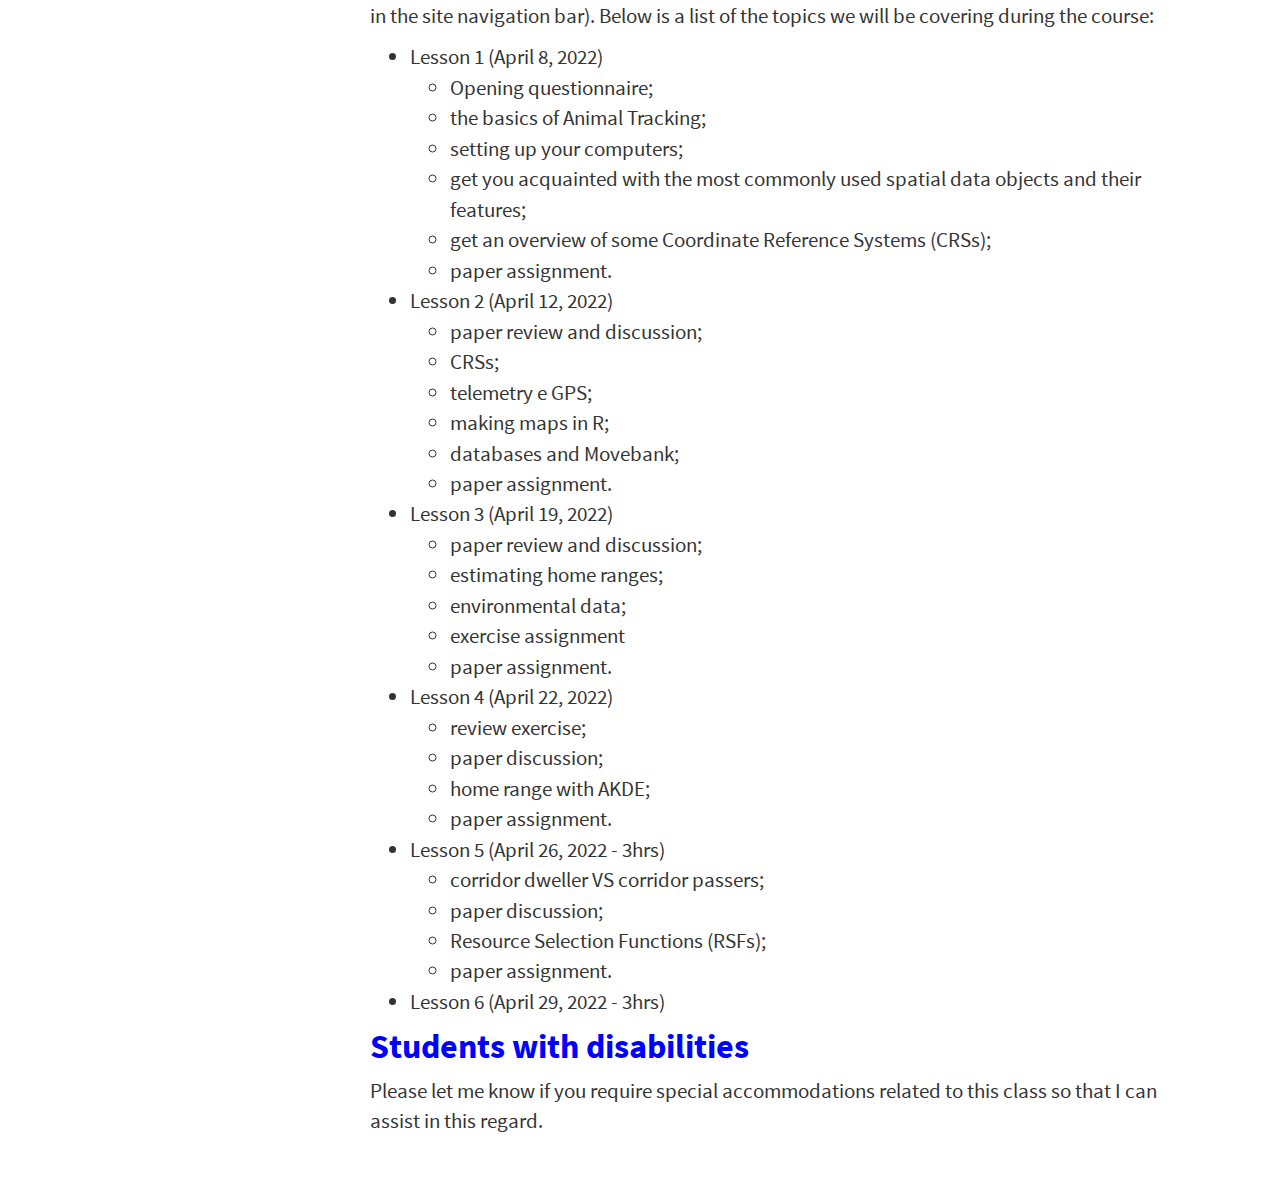
==== commit 55c87b03: "adjust calendar" ====
--- a/index.html
+++ b/index.html
@@ -464,13 +464,14 @@
 <li>home range with AKDE;</li>
 <li>paper assignment.</li>
 </ul></li>
-<li>Lesson 5 (April 26, 2022)
+<li>Lesson 5 (April 26, 2022 - 3hrs)
 <ul>
 <li>corridor dweller VS corridor passers;</li>
 <li>paper discussion;</li>
 <li>Resource Selection Functions (RSFs);</li>
 <li>paper assignment.</li>
 </ul></li>
+<li>Lesson 6 (April 29, 2022 - 3hrs)</li>
 </ul>
 </div>
 <div id="students-with-disabilities" class="section level1">
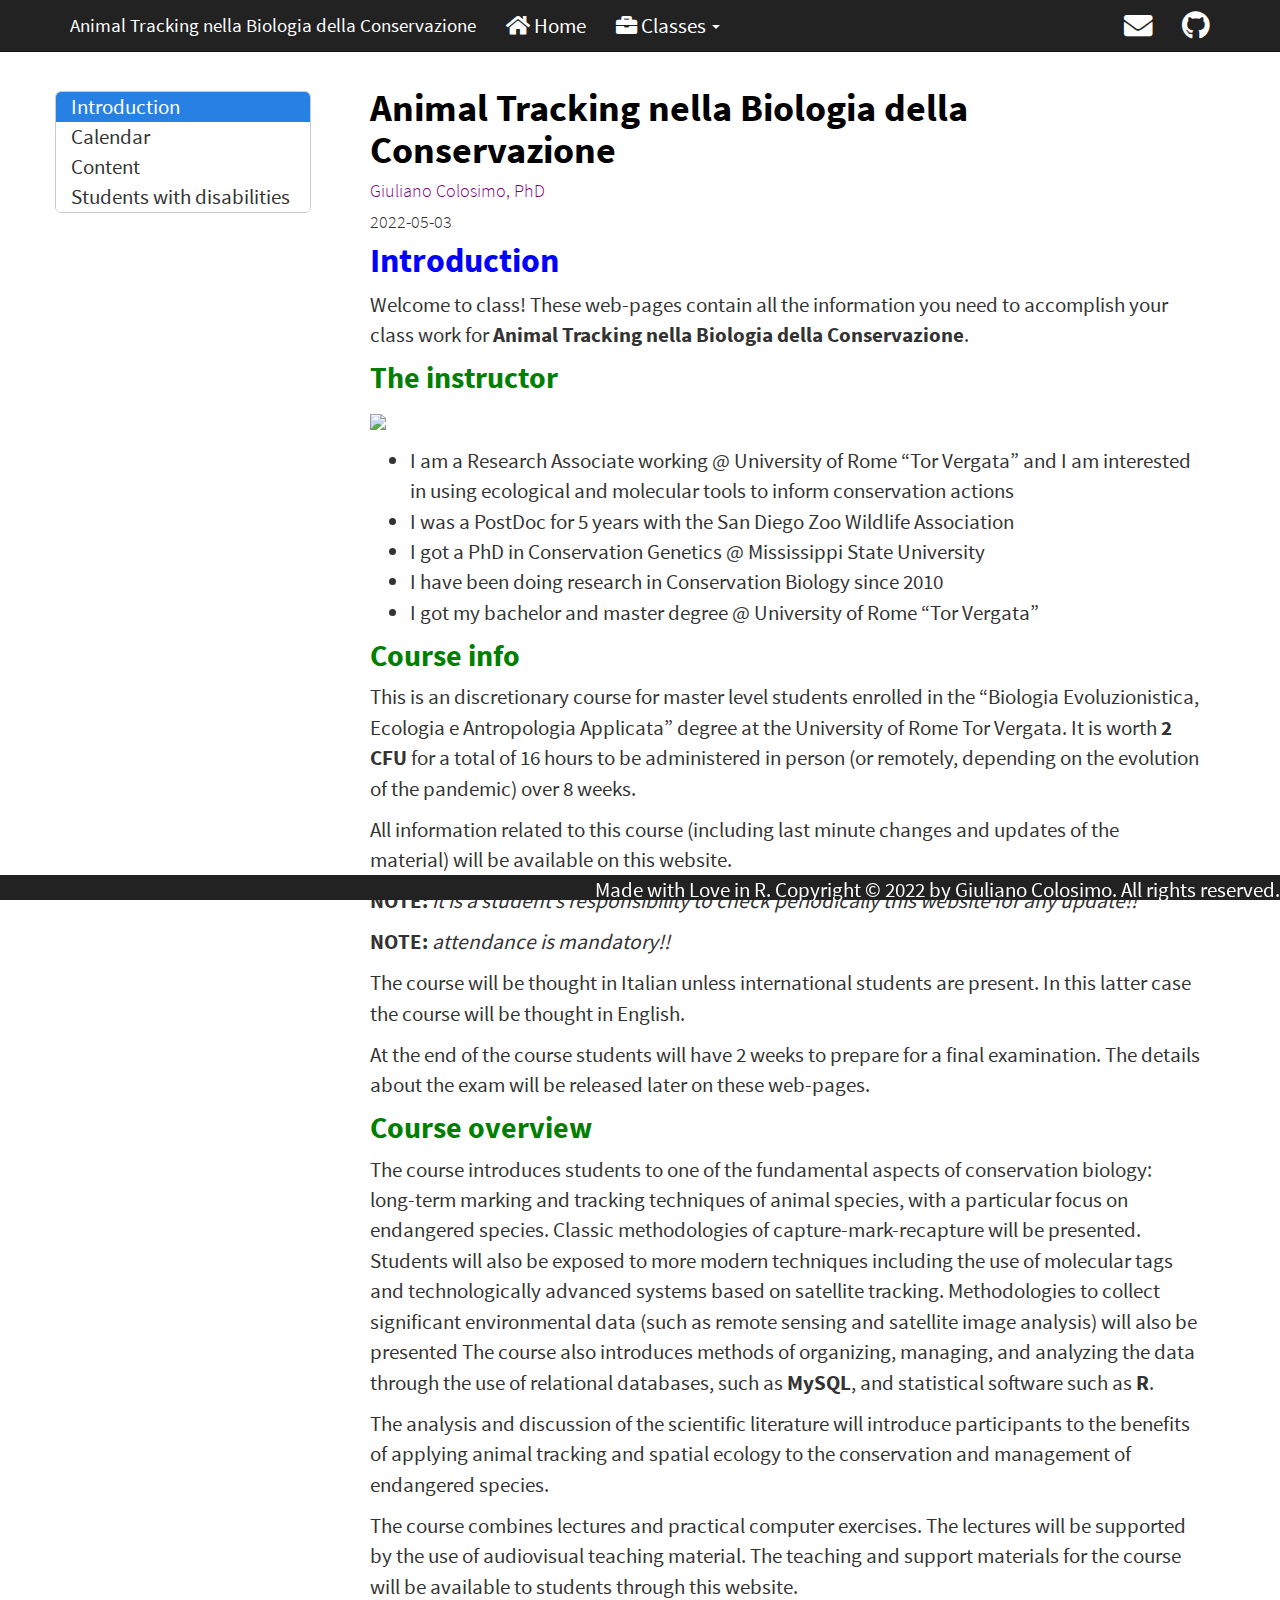
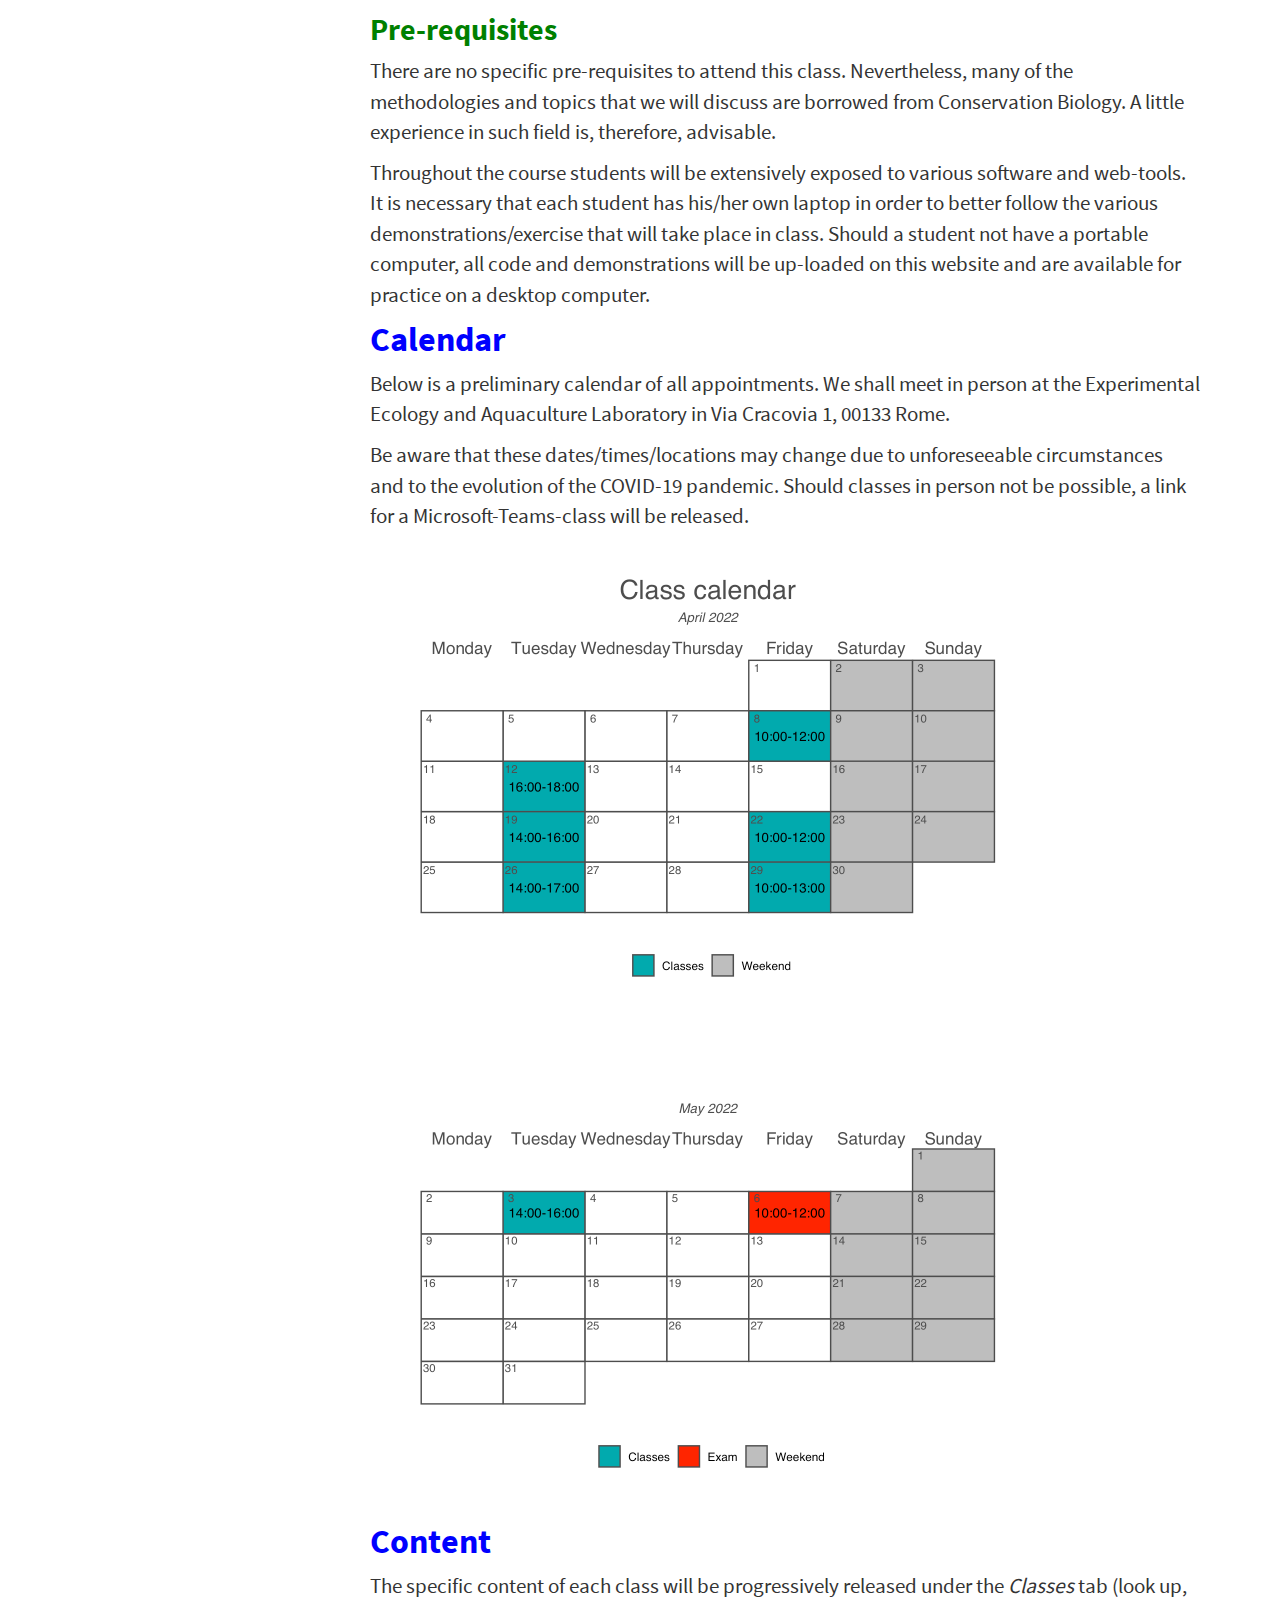
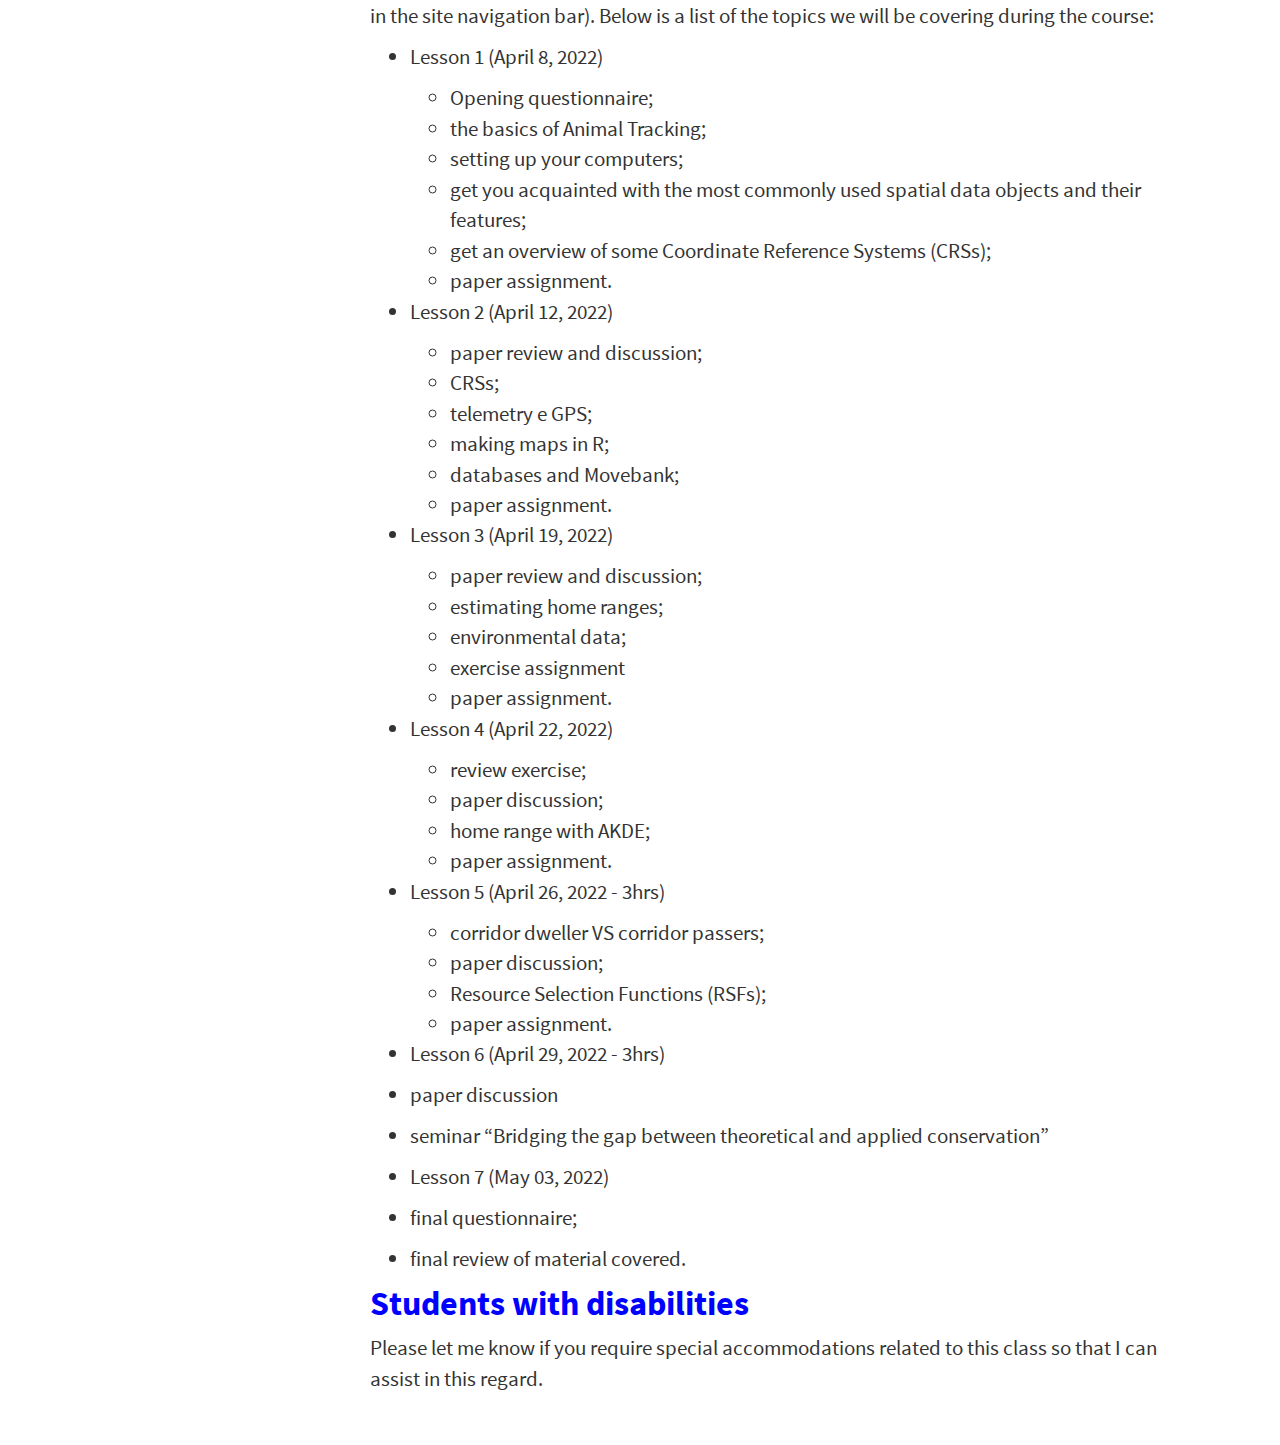
==== commit c3f4390f: "final lesson and slides" ====
--- a/index.html
+++ b/index.html
@@ -11,7 +11,7 @@
 
 <meta name="author" content="Giuliano Colosimo, PhD" />
 
-<meta name="date" content="2022-04-26" />
+<meta name="date" content="2022-05-03" />
 
 <title>Animal Tracking nella Biologia della Conservazione</title>
 
@@ -353,6 +353,12 @@
     <li>
       <a href="./slides/lesson_5/lesson_5.html">Lesson 5</a>
     </li>
+    <li>
+      <a href="./slides/lesson_6/lesson_6.html">Lesson 6</a>
+    </li>
+    <li>
+      <a href="./slides/lesson_7/lesson_7.html">Lesson 7</a>
+    </li>
   </ul>
 </li>
       </ul>
@@ -380,7 +386,7 @@
 
 <h1 class="title toc-ignore">Animal Tracking nella Biologia della Conservazione</h1>
 <h4 class="author">Giuliano Colosimo, PhD</h4>
-<h4 class="date">2022-04-26</h4>
+<h4 class="date">2022-05-03</h4>
 
 </div>
 
@@ -431,7 +437,7 @@
 <h1>Content</h1>
 <p>The specific content of each class will be progressively released under the <em>Classes</em> tab (look up, in the site navigation bar). Below is a list of the topics we will be covering during the course:</p>
 <ul>
-<li>Lesson 1 (April 8, 2022)
+<li><p>Lesson 1 (April 8, 2022)</p>
 <ul>
 <li>Opening questionnaire;</li>
 <li>the basics of Animal Tracking;</li>
@@ -440,7 +446,7 @@
 <li>get an overview of some Coordinate Reference Systems (CRSs);</li>
 <li>paper assignment.</li>
 </ul></li>
-<li>Lesson 2 (April 12, 2022)
+<li><p>Lesson 2 (April 12, 2022)</p>
 <ul>
 <li>paper review and discussion;</li>
 <li>CRSs;</li>
@@ -449,7 +455,7 @@
 <li>databases and Movebank;</li>
 <li>paper assignment.</li>
 </ul></li>
-<li>Lesson 3 (April 19, 2022)
+<li><p>Lesson 3 (April 19, 2022)</p>
 <ul>
 <li>paper review and discussion;</li>
 <li>estimating home ranges;</li>
@@ -457,21 +463,26 @@
 <li>exercise assignment</li>
 <li>paper assignment.</li>
 </ul></li>
-<li>Lesson 4 (April 22, 2022)
+<li><p>Lesson 4 (April 22, 2022)</p>
 <ul>
 <li>review exercise;</li>
 <li>paper discussion;</li>
 <li>home range with AKDE;</li>
 <li>paper assignment.</li>
 </ul></li>
-<li>Lesson 5 (April 26, 2022 - 3hrs)
+<li><p>Lesson 5 (April 26, 2022 - 3hrs)</p>
 <ul>
 <li>corridor dweller VS corridor passers;</li>
 <li>paper discussion;</li>
 <li>Resource Selection Functions (RSFs);</li>
 <li>paper assignment.</li>
 </ul></li>
-<li>Lesson 6 (April 29, 2022 - 3hrs)</li>
+<li><p>Lesson 6 (April 29, 2022 - 3hrs)</p></li>
+<li><p>paper discussion</p></li>
+<li><p>seminar “Bridging the gap between theoretical and applied conservation”</p></li>
+<li><p>Lesson 7 (May 03, 2022)</p></li>
+<li><p>final questionnaire;</p></li>
+<li><p>final review of material covered.</p></li>
 </ul>
 </div>
 <div id="students-with-disabilities" class="section level1">
